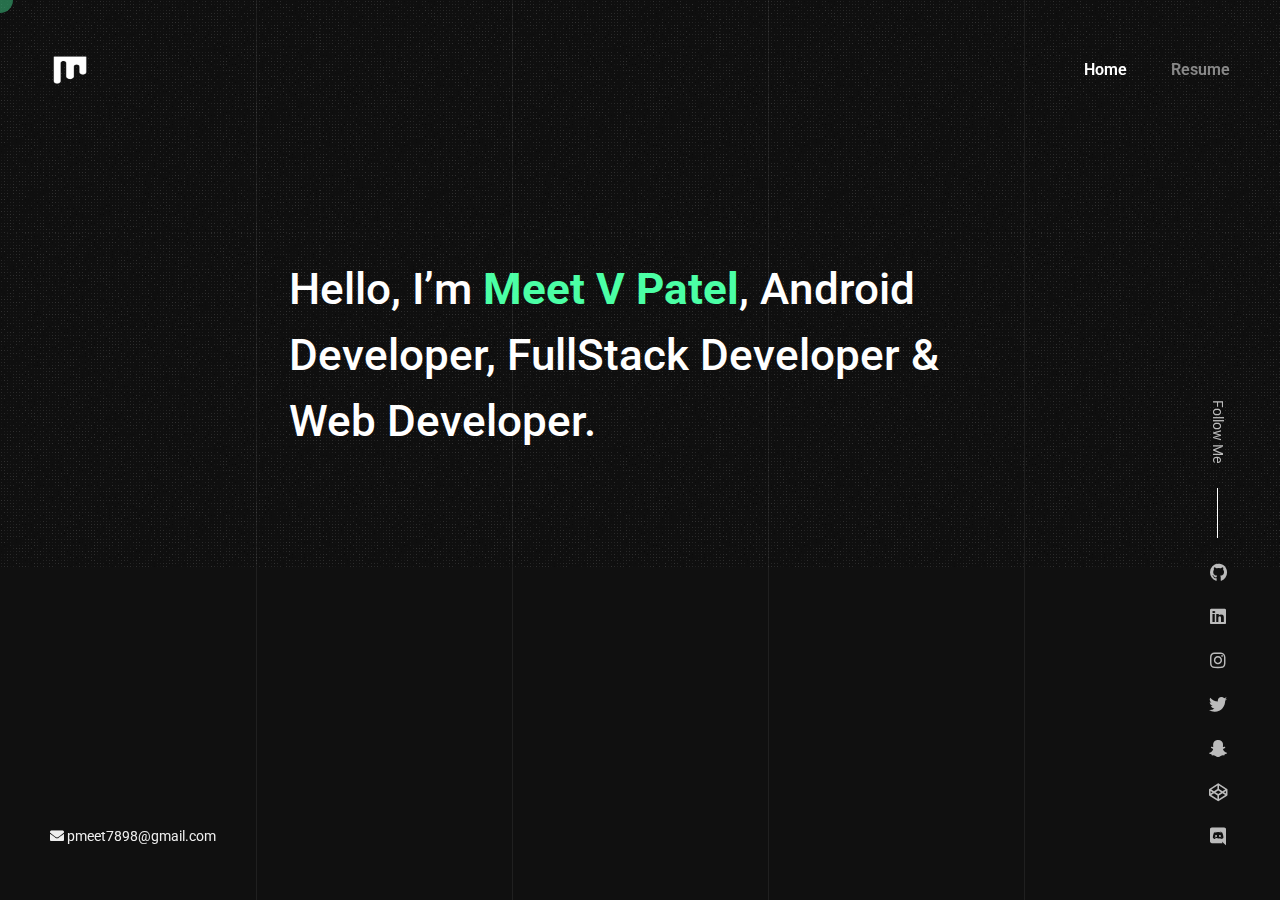
==== index.html @ 47b2e28f "Add files via upload" ====
<!doctype html>
<html lang="en-US">
<head>
	<!-- Meta -->
	<meta charset="UTF-8">
	<meta name="viewport" content="width=device-width, initial-scale=1, maximum-scale=1" />
	<meta name="description" content="Meet Patels's Personal Website" />
	<meta name="keywords" content="Meet Patel, Meet Vinilkumar Patel, Meet V Patel, Meet, Fullstack Developer, Computer Application, Vadodara, Bharuch, India, Guj, Gujarat, gujarati, Software Developer" />
	<meta name="author" content="Meet V Patel" />

	<!-- Title -->
	<link rel="icon" href="img/main.png" type="image/icon type">	
	<title>Meet V Patel | Fullstack Developer | Android Developer</title>

	<!-- Fonts -->
	<link href="https://fonts.googleapis.com/css?family=Roboto:100,100i,300,300i,400,400i,500,500i,700,700i,900,900i&display=swap&subset=cyrillic" rel="stylesheet">
    <!-- Stylesheets-->
	<link rel="stylesheet" href="css/min-styles.css" />
	<link rel="stylesheet" href="css/fontawesome.css" />
	<link rel="stylesheet" href="css/brands.css" />
	<link rel="stylesheet" href="css/style.css" />			
	<link rel="shortcut icon" href="images/favicons/favicon.ico">

	<!-- Global site tag (gtag.js) - Google Analytics-->
	<script>
		<!-- Google Tag Manager -->
		<script>(function(w,d,s,l,i){w[l]=w[l]||[];w[l].push({'gtm.start':
		new Date().getTime(),event:'gtm.js'});var f=d.getElementsByTagName(s)[0],
		j=d.createElement(s),dl=l!='dataLayer'?'&l='+l:'';j.async=true;j.src=
		'https://www.googletagmanager.com/gtm.js?id='+i+dl;f.parentNode.insertBefore(j,f);
		})(window,document,'script','dataLayer','GTM-M337FMP');</script>
		<!-- End Google Tag Manager -->
	</script>   
	
	<script>
    window.onload = () => {
      let bannerNode = document.querySelector('[alt="www.000webhost.com"]').parentNode.parentNode;
      bannerNode.parentNode.removeChild(bannerNode);
    }
  </script>

</head>

<body class="home-creative">
    <!-- Google Tag Manager (noscript) -->
	<noscript><iframe src="https://www.googletagmanager.com/ns.html?id=GTM-M337FMP"
	height="0" width="0" style="display:none;visibility:hidden"></iframe></noscript>
	<!-- End Google Tag Manager (noscript) -->

	<!-- Preloader -->
	<div class="preloader">
		<div class="centrize full-width">
			<div class="vertical-center">
				<div class="spinner">
					<div class="double-bounce1"></div>
					<div class="double-bounce2"></div>
				</div>
			</div>
		</div>
	</div>
	
	<!-- Container -->
	<div class="container">
		<!-- Cursor -->
		<div class="cursor-follower"></div>	
		<!-- Header -->
		<header class="header">
			<div class="head-top">
				<!-- menu button -->
				<a href="#" class="menu-btn"><span></span></a>
				<!-- logo -->
				<div class="logo hover-masks-logo">
					<a href="index.html">
						<span class="mask-lnk" style="font-size:19px">
						<img src="img/main_logo.ico" style="width:40px; height:33px"/><strong></strong></span>
						<span class="mask-lnk mask-lnk-hover"><strong>Meet V Patel.</strong></span>
					</a>
				</div>				
				<!-- top menu-->						
				<div class="top-menu hover-masks">
					<div class="top-menu-nav">	
						<div class="menu-topmenu-container">
							<ul class="menu">
								<li class="menu-item current-menu-item">
									<a href="index.html">Home</a>									
								</li>
								<li class="menu-item">
									<a href="works.html">Resume</a>									
								</li>																
							</ul>
						</div>
					</div>
				</div>
			</div>
		</header>
		
		<!-- Wrapper -->
		<div class="wrapper">	
			<!-- Section Started -->
			<div class="section started layout-creative" id="section-started">
				<!-- background -->
				<div class="video-bg">
					<div class="video-bg-mask"></div>
					<div class="video-bg-texture" id="grained_container"></div>
				</div>

				<!-- started content -->
				<div class="centrize full-width">
					<div class="vertical-center">
						<div class="started-content">
						<h1 class="h-title">
								Hello, I’m <strong>Meet V Patel</strong>, Android Developer, FullStack Developer &<BR/> Web Developer.
							</h1>
							<div class="h-subtitles">
								<div class="h-subtitle typing-subtitle">
									<p>I develop <strong>Android Applications.</strong></p>
                                    <p>I develop <strong>Web Sites & Web Applications.</strong></p>
                                    <p>I am interested in <strong>Computer Builds.</strong></p>
                                    <p>I love <strong>Mechanical Things.</strong></p>
                                    <p>I am learning <strong>Graphic Designing.</strong></p>
								</div>
								<span class="typed-subtitle"></span>
							</div>
						</div>
					</div>
				</div>
			</div>
		</div>
		
		<!-- Footer -->
		<footer class="footer">
			<div class="copy">
				<a target="_blank" href="mailto:pmeet7898@gmail.com" style="text-decoration:none">
					<span class="icon fa fa-envelope"></span>
					<span>pmeet7898@gmail.com</span>
				</a>								
			</div>
			<div class="soc-box">
				<div class="follow-label">Follow Me</div>
				<div class="soc">
					<a target="_blank" href="https://www.github.com/meetxpress/">
						<span class="icon fab fa-github"></span>
					</a>
					<a target="_blank" href="https://linkedin.com/in/meetxpress/">
						<span class="icon fab fa-linkedin"></span>
					</a>
					<a target="_blank" href="https://instagram.com/meetxpress/">
						<span class="icon fab fa-instagram"></span>
					</a>
					<a target="_blank" href="https://twitter.com/kuchbhimeet/">
						<span class="icon fab fa-twitter"></span>
					</a>
					<a target="_blank" href="https://snapchat.com/add/m_mv99/">
						<span class="icon fab fa-snapchat-ghost"></span>
					</a>
					<a target="_blank" href="https://codepen.io/meetxpress">
						<span class="icon fab fa-codepen"></span>
					</a>
					<a target="_blank" href="https://discord.com/channels/760386959255797811">
						<span class="icon fab fa-discord"></span>
					</a>					
				</div>
			</div>
			<div class="clear"></div>
		</footer>

		<!-- Lines -->
		<div class="lines">
			<div class="line-col"></div>
			<div class="line-col"></div>
			<div class="line-col"></div>
			<div class="line-col"></div>
			<div class="line-col"></div>
		</div>
		
	</div>
        <script async defer src="https://cdn.simpleanalytics.io/hello.js"></script>
<noscript><img src="https://api.simpleanalytics.io/hello.gif" alt=""></noscript>
	<!-- Scripts -->
	<script src="js/scripts.js"></script>
	<script src="js/db.js"></script>
	<script src="js/script.js"></script>    

</body>
</html>
---- css/brands.css ----
@font-face {
    font-family: 'Font Awesome 5 Brands';
    font-style: normal;
    font-weight: normal;
    font-display: auto;
    src: url("../webfonts/fa-brands-400.eot");
    src: url("../webfonts/fa-brands-400.eot?#iefix") format("embedded-opentype"), url("../webfonts/fa-brands-400.woff2") format("woff2"), url("../webfonts/fa-brands-400.woff") format("woff"), url("../webfonts/fa-brands-400.ttf") format("truetype"), url("../webfonts/fa-brands-400.svg#fontawesome") format("svg"); }
  
  .fab {
    font-family: 'Font Awesome 5 Brands'; }
  
@font-face {
    font-family: 'Font Awesome 5 Free';
    font-style: normal;
    font-weight: 900;
    font-display: auto;
    src: url("../webfonts/fa-solid-900.eot");
    src: url("../webfonts/fa-solid-900.eot?#iefix") format("embedded-opentype"), url("../webfonts/fa-solid-900.woff2") format("woff2"), url("../webfonts/fa-solid-900.woff") format("woff"), url("../webfonts/fa-solid-900.ttf") format("truetype"), url("../webfonts/fa-solid-900.svg#fontawesome") format("svg"); }
  
  .fa,
  .fas {
    font-family: 'Font Awesome 5 Free';
    font-weight: 900; }
---- css/style.css ----
html{margin-right:0!important}body{margin:0;padding:0;border:none;font-family:Roboto;font-size:16px;line-height:1.5;color:#bbb;background:#101010;letter-spacing:0;font-weight:400;-webkit-font-smoothing:antialiased;-moz-osx-font-smoothing:grayscale;text-rendering:optimizeLegibility}body.scroll_hidden{overflow:hidden;height:100vh}*{box-sizing:border-box;-webkit-box-sizing:border-box}.clear{clear:both}.cursor-follower{margin:-13px 0 0 -13px;position:absolute;background:#4bffa5;width:26px;height:26px;-webkit-transition:transform 1s cubic-bezier(.02,1.2,.8,1),opacity .25s ease;transition:transform 1s cubic-bezier(.02,1.2,.8,1),opacity .25s ease;opacity:.4;z-index:1111;pointer-events:none;border-radius:50%;-moz-border-radius:50%;-webkit-border-radius:50%;-khtml-border-radius:50%}.cursor-follower.hide{opacity:0!important}@media (max-width:1199px){.cursor-follower{display:none}}.preloader{position:fixed;top:0;left:0;right:0;bottom:0;text-align:center;z-index:11111}.preloader .spinner{position:absolute;left:50%;top:0;width:1px;height:100%}.preloader .spinner .double-bounce1,.preloader .spinner .double-bounce2{position:absolute;top:0;left:0;width:100%;height:100%}.preloader .spinner .double-bounce2{background:rgba(255,255,255,.5);height:0;-webkit-animation:loading 2s infinite ease-in-out;animation:loading 2s infinite ease-in-out}.container{position:relative;margin:0;overflow:hidden}.container:before{pointer-events:none;z-index:12}.lines{position:fixed;top:0;left:0;width:100%;height:100vh;font-size:0;pointer-events:none;z-index:1111}.lines.no-lines .line-col:before{opacity:0}.lines .line-col{position:relative;display:inline-block;vertical-align:top;width:20%;height:100vh}.lines .line-col:first-child:before{background:0 0}.lines .line-col:first-child:after{left:auto;right:0;width:1000%}.lines .line-col:first-child .line{display:none}.lines .line-col:last-child:after{left:0;right:auto;width:1000%}.lines .line-col:nth-child(1):before{-o-transition-delay:2.9s;-webkit-transition-delay:2.9s;transition-delay:2.9s}.lines .line-col:nth-child(1):after{top:0;bottom:auto;-webkit-transition-delay:.9s;-o-transition-delay:.9s;transition-delay:.9s}.lines .line-col:nth-child(2):before{-o-transition-delay:2.7s;-webkit-transition-delay:2.7s;transition-delay:2.7s}.lines .line-col:nth-child(2):after{top:auto;bottom:0;-webkit-transition-delay:.7s;-o-transition-delay:.7s;transition-delay:.7s}.lines .line-col:nth-child(3):before{-o-transition-delay:2.2s;-webkit-transition-delay:2.2s;transition-delay:2.2s}.lines .line-col:nth-child(3):after{top:0;bottom:auto;-webkit-transition-delay:.2s;-o-transition-delay:.2s;transition-delay:.2s}.lines .line-col:nth-child(4):before{-o-transition-delay:2.5s;-webkit-transition-delay:2.5s;transition-delay:2.5s}.lines .line-col:nth-child(4):after{top:auto;bottom:0;-webkit-transition-delay:.5s;-o-transition-delay:.5s;transition-delay:.5s}.lines .line-col:nth-child(5):before{-o-transition-delay:3s;-webkit-transition-delay:3s;transition-delay:3s}.lines .line-col:nth-child(5):after{top:0;bottom:auto;-webkit-transition-delay:1s;-o-transition-delay:1s;transition-delay:1s}.lines .line-col:before{content:'';position:absolute;left:0;top:0;width:1px;height:0%;background:rgba(255,255,255,.07);transition:height 1s cubic-bezier(.165,.85,.45,1) 0s;-moz-transition:height 1s cubic-bezier(.165,.85,.45,1) 0s;-webkit-transition:height 1s cubic-bezier(.165,.85,.45,1) 0s;-o-transition:height 1s cubic-bezier(.165,.85,.45,1) 0s}.lines .line-col:after{content:'';position:absolute;left:0;top:0;width:100%;height:100%;background:#1e1e1e;z-index:12;transition:height 1s cubic-bezier(.165,.85,.45,1) 0s;-moz-transition:height 1s cubic-bezier(.165,.85,.45,1) 0s;-webkit-transition:height 1s cubic-bezier(.165,.85,.45,1) 0s;-o-transition:height 1s cubic-bezier(.165,.85,.45,1) 0s}.lines.finish .line-col:before{height:100%}.lines.finish .line-col:after{height:0%}.lines.ready{z-index:11}.wrapper{position:relative}.breadcrumbs{margin:0}.lines-off .lines .line-col:before{display:none}.lines-on .lines .line-col:before{display:block}@media (max-width:1199px){.lines .line-col{width:33.333%}.lines .line-col:nth-child(4),.lines .line-col:nth-child(5){display:none}}@media (max-width:720px){.lines .line-col{width:50%}.lines .line-col:nth-child(3),.lines .line-col:nth-child(4),.lines .line-col:nth-child(5){display:none}}.cols{position:relative}.cols .col.col-sm{float:left;width:25%}@media (max-width:720px){.cols .col.col-sm{width:100%}}.cols .col.col-lg{float:left;width:75%}@media (max-width:720px){.cols .col.col-lg{width:100%}}.cols .col.col-md{float:left;width:50%}@media (max-width:720px){.cols .col.col-md{width:100%}}.cols:after{content:'';display:block;clear:both}h1,h2,h3,h4,h5,h6{font-weight:700;font-family:Roboto;margin:0;margin-top:30px;margin-bottom:30px;color:#141414}h1{font-size:34px}h2{font-size:30px}h3{font-size:26px}h4{font-size:22px}h5{font-size:18px}h6{font-size:14px}p{font-size:16px;padding:0;margin:30px 0}strong{font-weight:700}@media screen and (max-width:720px){h1{font-size:24px}h2{font-size:20px}h3{font-size:18px}h4{font-size:16px}h5{font-size:14px}h6{font-size:13px}p{margin:20px 0}}a{color:#eee;text-decoration:underline;outline:0}a:hover{text-decoration:none;color:#4bffa5}.ink{display:block;position:absolute;background:#4bffa5;transform:scale(0);-webkit-transform:scale(0);-moz-transform:scale(0);-o-transform:scale(0);transition:transform 2s cubic-bezier(.165,.85,.45,1) 0s;-moz-transition:transform 2s cubic-bezier(.165,.85,.45,1) 0s;-webkit-transition:transform 2s cubic-bezier(.165,.85,.45,1) 0s;-o-transition:transform 2s cubic-bezier(.165,.85,.45,1) 0s;border-radius:100%;-moz-border-radius:100%;-webkit-border-radius:100%;-khtml-border-radius:100%}.ink.ink-animate{transform:scale(3);-webkit-transform:scale(3);-moz-transform:scale(3);-o-transform:scale(3)}.hover-animated .circle{position:absolute;width:100%;height:100%;display:block}.bts-center{text-align:center}.bts-list{font-size:0}.bts-list .btn{margin-right:20px;margin-top:20px}.bts-list .btn:last-child{margin-right:0}.btn,.single-post-text input[type=submit],a.btn{margin-bottom:10px;position:relative;overflow:hidden;display:inline-block;vertical-align:middle;height:44px;line-height:40px;text-align:center;font-size:16px;color:#4bffa5;font-weight:500;text-decoration:none;background:0 0;border:2px solid #4bffa5;cursor:pointer;transition:1s all cubic-bezier(.165,.85,.45,1) 0s;-moz-transition:1s all cubic-bezier(.165,.85,.45,1) 0s;-webkit-transition:1s all cubic-bezier(.165,.85,.45,1) 0s;-o-transition:1s all cubic-bezier(.165,.85,.45,1) 0s}.btn .lnk,a.btn .lnk{padding:0 30px;position:relative;display:block;z-index:2;pointer-events:none}.btn:hover,a.btn:hover{color:#101010}@media screen and (max-width:720px){.btn,.single-post-text input[type=submit],a.btn{font-size:14px}}form.post-password-form{max-width:400px;margin:0 auto;text-align:center}button,input,textarea{display:block;font-family:Roboto;font-size:16px;height:50px;width:100%;color:#eee;margin-bottom:30px;padding:0;background:0 0!important;border:none;border-bottom:1px solid rgba(255,255,255,.07);resize:none;outline:0;border-radius:0;-moz-border-radius:0;-webkit-border-radius:0;-khtml-border-radius:0;transition:all .3s ease 0s;-moz-transition:all .3s ease 0s;-webkit-transition:all .3s ease 0s;-o-transition:all .3s ease 0s}button:focus,input:focus,textarea:focus{color:#eee;border-bottom:1px solid #eee}textarea{height:120px;padding:0;padding-top:15px}button{width:auto;display:inline-block;vertical-align:top;text-align:left;border-bottom:1px solid #eee;cursor:pointer;color:#eee}button:hover{border-bottom:1px solid #4bffa5}label,legend{display:block;padding-bottom:10px;font-family:Roboto;font-size:13px}fieldset{border-width:0;padding:0}input[type=checkbox],input[type=radio]{display:inline}::-webkit-input-placeholder{color:#999}:-moz-placeholder{color:#999}::-moz-placeholder{color:#999}:-ms-input-placeholder{color:#999}input:focus::-webkit-input-placeholder,textarea:focus::-webkit-input-placeholder{color:#eee}input:focus:-moz-placeholder,textarea:focus:-moz-placeholder{color:#eee}input:focus::-moz-placeholder,textarea:focus::-moz-placeholder{color:#eee}input:focus:-ms-input-placeholder,textarea:focus:-ms-input-placeholder{color:#eee}input.error,input.wpcf7-not-valid,textarea.error,textarea.wpcf7-not-valid{border-bottom:1px solid red!important}.wpcf7-not-valid-tip,label.error{display:none!important}input.error::-moz-placeholder,input.wpcf7-not-valid::-moz-placeholder,textarea.error::-moz-placeholder,textarea.wpcf7-not-valid::-moz-placeholder{color:red}input.error:-moz-placeholder,input.wpcf7-not-valid:-moz-placeholder,textarea.error:-moz-placeholder,textarea.wpcf7-not-valid:-moz-placeholder{color:red}input.error:-ms-input-placeholder,input.wpcf7-not-valid:-ms-input-placeholder,textarea.error:-ms-input-placeholder,textarea.wpcf7-not-valid:-ms-input-placeholder{color:red}input.error::-webkit-input-placeholder,input.wpcf7-not-valid::-webkit-input-placeholder,textarea.error::-webkit-input-placeholder,textarea.wpcf7-not-valid::-webkit-input-placeholder{color:red}div.wpcf7-response-output{margin:0}input[type=checkbox],input[type=radio]{display:inline}input[type=checkbox],input[type=radio]{width:auto;height:auto;margin-bottom:10px;margin-right:0;margin-left:0}input[type=checkbox]{-webkit-appearance:checkbox}input[type=radio]{-webkit-appearance:radio}button,input[type=email],input[type=password],input[type=submit],input[type=tel],input[type=text],textarea{-webkit-appearance:none;-moz-appearance:none;appearance:none}input[type=file]{margin-bottom:10px;border:none;height:auto}select{margin-bottom:10px;width:100%;height:30px}span.wpcf7-list-item{display:inline-block;margin:0 1em 0 0}ul{list-style:disc;margin-top:30px;margin-bottom:30px;padding-left:0;list-style-position:inside}ol{list-style:decimal;margin-top:30px;margin-bottom:30px;padding-left:0;list-style-position:inside}ol ol,ol ul,ul ol,ul ul{margin-top:15px;margin-bottom:15px;margin-left:15px}code{font-family:Roboto;padding:0 4px;font-style:italic;color:#999;text-decoration:none;display:inline-block;vertical-align:middle;overflow:auto;max-width:100%;white-space:nowrap}pre{background:#f6f6f6;font-family:Roboto;margin:30px 0;padding:30px;max-width:100%;overflow:auto;white-space:pre}ins,mark{background:#eee;text-decoration:none}table{width:100%;margin:30px 0;padding:0;border-collapse:collapse;background:#fcfcfc}table caption{padding:6px 0;background:#f6f6f6;font-size:12px}th{color:#999;padding:10px 20px;font-size:12px;font-weight:700;text-align:left;border:4px solid #fff;text-transform:uppercase}th a{color:#999}td{border:4px solid #fff;padding:10px 20px;color:#363636;font-size:13px;background:#f6f6f6}td.pad{background:0 0}dt{margin-bottom:5px;font-size:15px;font-weight:700}dd{margin-top:0;margin-bottom:30px;margin-left:30px}.align-center{text-align:center!important}.align-right{text-align:right!important}.align-left{text-align:left!important}.pull-right{float:right!important}.pull-left{float:left!important}.pull-none{float:none!important}.alignright{margin-left:20px!important;float:right!important;max-width:50%!important}.alignleft{margin-right:20px!important;float:left!important;max-width:50%!important}.aligncenter{margin-left:auto!important;margin-right:auto!important;display:block!important}.full-width{max-width:100%!important;width:100%!important}.full-max-width{max-width:100%!important;width:auto!important}.centrize{display:table!important;table-layout:fixed!important;height:100%!important;position:relative!important;top:0;left:0;z-index:2}.vertical-center{display:table-cell!important;vertical-align:middle!important}.text-uppercase{text-transform:uppercase!important}.text-lowercase{text-transform:lowercase!important}.text-capitalize{text-transform:capitalize!important}.text-regular{font-weight:400!important}.text-bold{font-weight:700!important}.text-italic{font-style:italic!important}blockquote{font-family:Roboto}@-webkit-keyframes loading{0%{height:0;top:0;bottom:auto}50%{height:100%;top:0;bottom:auto}51%{height:100%;top:0;bottom:auto}52%{height:100%;top:auto;bottom:0}100%{height:0;top:auto;bottom:0}}@keyframes loading{0%{height:0;top:0;bottom:auto}50%{height:100%;top:0;bottom:auto}51%{height:100%;top:0;bottom:auto}52%{height:100%;top:auto;bottom:0}100%{height:0;top:auto;bottom:0}}@keyframes mouse-anim{0%{top:0}50%{top:10px}100%{top:0}}.header{padding:50px;position:fixed;left:0;top:0;width:100%;z-index:100;transition:all .7s cubic-bezier(.165,.85,.45,1);-moz-transition:all .7s cubic-bezier(.165,.85,.45,1);-webkit-transition:all .7s cubic-bezier(.165,.85,.45,1);-o-transition:all .7s cubic-bezier(.165,.85,.45,1)}.header.fixed{padding-top:30px;padding-bottom:30px;top:0;background:#101010}.header:after{content:'';position:relative;display:block;clear:both}.header .head-top{position:relative}.header .menu-btn{position:relative;margin:0 auto;width:30px;height:20px}.header .menu-btn:after,.header .menu-btn:before{content:'';position:absolute;top:0;left:0;width:100%;height:2px;background:#fff;transition:all .3s ease 0s;-moz-transition:all .3s ease 0s;-webkit-transition:all .3s ease 0s;-o-transition:all .3s ease 0s}.header .menu-btn:after{top:auto;bottom:0}.header .menu-btn span{position:absolute;top:50%;left:0;width:100%;height:2px;background:#fff;margin-top:-1px;transition:all .3s ease 0s;-moz-transition:all .3s ease 0s;-webkit-transition:all .3s ease 0s;-o-transition:all .3s ease 0s}.header .logo{position:absolute;overflow:hidden;top:50%;width:150px;font-size:16px;line-height:2.5;font-weight:600;color:rgba(255,255,255,.5);white-space:nowrap;transform:translateY(-50%);-webkit-transform:translateY(-50%);-moz-transform:translateY(-50%);-o-transform:translateY(-50%)}.header .logo img{max-width:100%;width:auto;height:auto;display:block}.header .logo a{color:rgba(255,255,255,.5);text-decoration:none;display:block}.header .logo strong{color:#fff}.header .top-menu{text-align:right}.header .top-menu .menu-top-menu-container{display:inline-block}.header .top-menu ul{margin:0;padding:0;list-style:none}.header .top-menu ul li{margin-left:40px;display:inline-block;vertical-align:top;position:relative}.header .top-menu ul li a{position:relative;overflow:hidden;display:block;font-size:1em;line-height:2.5;color:#fff;font-weight:600;opacity:.5;text-decoration:none;transition:color .7s cubic-bezier(.165,.85,.45,1);-moz-transition:color .7s cubic-bezier(.165,.85,.45,1);-webkit-transition:color .7s cubic-bezier(.165,.85,.45,1);-o-transition:color .7s cubic-bezier(.165,.85,.45,1)}.header .top-menu ul li:hover>.children,.header .top-menu ul li:hover>.sub-menu{opacity:1;pointer-events:auto}.header .top-menu ul li.current-menu-item>a,.header .top-menu ul li:hover>a{opacity:1}.header .top-menu ul li.menu-item-has-children>a .mask-lnk:after{content:"\f078";margin-left:5px;position:relative;top:0;display:inline-block;font-family:'Font Awesome 5 Free';font-weight:900;font-size:.8em;-moz-osx-font-smoothing:grayscale;-webkit-font-smoothing:antialiased;display:inline-block;font-style:normal;font-variant:normal;text-rendering:auto;line-height:1}.header .top-menu-nav .children,.header .top-menu-nav .sub-menu{position:absolute;left:0;top:40px;padding:10px 0;width:190px;text-align:left;background:#1e1e1e;z-index:50;opacity:0;pointer-events:none;transition:all .3s ease 0s;-moz-transition:all .3s ease 0s;-webkit-transition:all .3s ease 0s;-o-transition:all .3s ease 0s;box-shadow:0 5px 50px rgba(0,0,0,.1);-moz-box-shadow:0 5px 50px rgba(0,0,0,.1);-webkit-box-shadow:0 5px 50px rgba(0,0,0,.1);-khtml-box-shadow:0 5px 50px rgba(0,0,0,.1)}.header .top-menu ul li:last-child .sub-menu,.header .top-menu-nav .children{right:0;left:auto}.header .top-menu-nav .children:before,.header .top-menu-nav .sub-menu:before{content:'';position:absolute;left:10px;top:-12px;border:6px solid transparent;border-bottom:6px solid #1e1e1e}.header .top-menu ul li:last-child .sub-menu:before,.header .top-menu-nav .children:before{right:10px;left:auto}.header .top-menu-nav .children li,.header .top-menu-nav .sub-menu li{margin-left:0;padding:8px 20px;display:block;border-bottom:1px solid rgba(255,255,255,.07);height:auto}.header .top-menu-nav .children li:last-child,.header .top-menu-nav .sub-menu li:last-child{border-bottom:none}.header .top-menu-nav .children li a,.header .top-menu-nav .sub-menu li a{margin-top:0;display:block;font-size:12px;color:#fff;opacity:.5}.header .top-menu-nav .children li .children,.header .top-menu-nav .sub-menu li .sub-menu{left:100%;top:-10px}.header .top-menu-nav .children li .children:before,.header .top-menu-nav .sub-menu li .sub-menu:before{content:'';position:absolute;left:-12px;top:16px;border:6px solid transparent;border-right:6px solid #fff;border-bottom:6px solid transparent}.background-enabled .header .top-menu ul li.current-menu-item>a{opacity:1}.hover-masks .mask-lnk,.hover-masks-logo .mask-lnk{position:relative;top:0;left:0;width:100%;display:block;transform:translateY(0);-webkit-transform:translateY(0);-moz-transform:translateY(0);-o-transform:translateY(0);-webkit-transition:opacity .7s cubic-bezier(.165,.85,.45,1),color .7s cubic-bezier(.165,.85,.45,1),transform .7s cubic-bezier(.165,.85,.45,1);transition:opacity .7s cubic-bezier(.165,.85,.45,1),color .7s cubic-bezier(.165,.85,.45,1),transform .7s cubic-bezier(.165,.85,.45,1)}.hover-masks .mask-lnk.mask-lnk-hover,.hover-masks-logo .mask-lnk.mask-lnk-hover{position:absolute;opacity:0;transform:translateY(32px);-webkit-transform:translateY(32px);-moz-transform:translateY(32px);-o-transform:translateY(32px)}.hover-masks a:hover .mask-lnk,.hover-masks-logo a:hover .mask-lnk{opacity:1;transform:translateY(-32px);-webkit-transform:translateY(-32px);-moz-transform:translateY(-32px);-o-transform:translateY(-32px)}.hover-masks a:hover .mask-lnk.mask-lnk-hover,.hover-masks-logo a:hover .mask-lnk.mask-lnk-hover{transform:translateY(0);-webkit-transform:translateY(0);-moz-transform:translateY(0);-o-transform:translateY(0)}.header.active{padding-top:4vw;top:0;overflow:auto;height:100%;background:#101010;-webkit-overflow-scrolling:touch}.header.active .menu-btn:before{opacity:0}.header.active .menu-btn:after{bottom:9px!important;transform:rotate(-45deg);-webkit-transform:rotate(-45deg);-moz-transform:rotate(-45deg);-o-transform:rotate(-45deg)}.header.active .menu-btn span{transform:rotate(45deg);-webkit-transform:rotate(45deg);-moz-transform:rotate(45deg);-o-transform:rotate(45deg)}.header.active .top-menu{height:auto;opacity:1;visibility:visible}.header.active .top-menu ul li .children,.header.active .top-menu ul li .sub-menu{display:block}.header.active .top-menu ul>li>ul li a{line-height:20px}@media (max-width:1199px){.header .logo{position:relative;top:0;transform:translateY(0);-webkit-transform:translateY(0);-moz-transform:translateY(0);-o-transform:translateY(0)}.header .menu-btn{display:block;transform:translateY(50%);-webkit-transform:translateY(50%);-moz-transform:translateY(50%);-o-transform:translateY(50%)}.header .top-menu-nav{display:block}.header .top-menu{position:relative;top:0;left:0;margin-top:0;margin-left:0;margin-right:0;float:none;width:auto;height:0;text-align:center;opacity:0;visibility:hidden;transition:opacity .35s cubic-bezier(.165,.85,.45,1);-moz-transition:opacity .35s cubic-bezier(.165,.85,.45,1);-webkit-transition:opacity .35s cubic-bezier(.165,.85,.45,1);-o-transition:opacity .35s cubic-bezier(.165,.85,.45,1)}.header.active .top-menu{margin-top:20px}.header .top-menu .menu-top-menu-container{display:block}.header .top-menu ul li{margin-left:0;display:block}.header .top-menu-nav .children,.header .top-menu-nav .sub-menu{position:relative;left:0;top:0;margin:20px 0;width:auto;text-align:center;pointer-events:none;display:block;opacity:0;visibility:hidden}.header.active .top-menu-nav .children,.header.active .top-menu-nav .sub-menu{opacity:1;visibility:visible;pointer-events:auto}.header .top-menu-nav .children:before,.header .top-menu-nav .sub-menu:before{margin-left:-6px;left:50%}.header .top-menu-nav .children li .children,.header .top-menu-nav .sub-menu li .sub-menu{left:0;top:0;margin:0 -20px;background:#f4f4f4;box-shadow:none;-moz-box-shadow:none;-webkit-box-shadow:none;-khtml-box-shadow:none}.header .top-menu-nav .children li .children:before,.header .top-menu-nav .sub-menu li .sub-menu:before{left:50%;top:-12px;border:6px solid transparent;border-right:6px solid transparent;border-bottom:6px solid #fff}.header .top-menu ul li:last-child .sub-menu:before,.header .top-menu-nav .children:before{right:50%;left:auto;margin-left:0;margin-right:-6px}.header .menu-btn{display:block;float:right}}@media (max-width:720px){.header{margin:0;padding:0 30px;top:30px}.header .logo{padding:0;max-width:240px}.header.active .top-menu{padding-bottom:30px}.wp-block-media-text{display:block}.wp-block-media-text .wp-block-media-text__content{padding:0}}.section{position:relative;padding-left:20%;padding-right:20%;padding-top:70px;padding-bottom:70px;z-index:12}.section:first-child{padding-top:150px}.section .content{position:relative}.section .content .portfolio-cols .title{margin-left:0}.section .content-box{margin-right:-1px;padding:35px;font-size:16px;background:#101010;border:1px solid rgba(255,255,255,.07)}.section .content-box .single-post-text>:first-child{margin-top:0}.section .title{position:relative;margin:0 0 35px 35px}.section .title .title_inner{display:inline-block;vertical-align:top;position:relative;font-size:24px;color:#fff;font-weight:600;transition:all .3s ease 0s;-moz-transition:all .3s ease 0s;-webkit-transition:all .3s ease 0s;-o-transition:all .3s ease 0s}@media (max-width:1199px){.section{padding-left:50px;padding-right:50px}}@media (max-width:720px){.section{padding-top:50px;padding-bottom:50px;padding-left:30px;padding-right:30px}.section .title{margin:0 0 30px 0}}.section.started{margin:0;padding:0;position:relative;overflow:hidden;height:100vh;z-index:11}.section.started.personal{z-index:12}.section.started .started-content .logo{position:relative;display:inline-block;top:-100px;left:-300px;width:740px;height:600px;background-repeat:no-repeat;background-position:center center;background-size:cover;-webkit-clip-path:polygon(31% 0,100% 25%,61% 100%,0 93%);clip-path:polygon(31% 0,100% 25%,61% 100%,0 93%)}.section.started .started-content .h-title{margin:0;position:absolute;left:calc(20% + 35px);bottom:50px;max-width:560px;font-size:20px;font-weight:300;color:#fff;word-break:break-word;-ms-word-wrap:break-word;word-wrap:break-word}.section.started .started-content .h-title strong{color:#4bffa5}.section.started .started-content .h-subtitles{font-size:38px;height:38px;opacity:0}.section.started .started-content .h-subtitles.ready{opacity:1}.section.started .started-content .h-subtitle,.section.started .started-content .typed-bread,.section.started .started-content .typed-subtitle{margin-top:-45px;position:absolute;top:50%;left:0;width:100%;display:block;font-size:90px;line-height:90px;font-weight:500;color:#fff;text-align:center}.section.started .started-content .h-subtitle strong,.section.started .started-content .typed-subtitle strong{color:#4bffa5}.section.started.layout-creative{margin:0 auto;margin-bottom:0;padding-top:20%;padding-left:20%;padding-right:20%;padding-bottom:70px;width:auto;height:auto!important}.section.started.layout-creative .started-content{padding-left:0;padding-right:0;display:block;text-align:left}.section.started.layout-creative .started-content .h-title{margin:0 0 5px 33px;padding-right:0;position:relative;left:0;top:0;bottom:auto;max-width:800px;font-size:44px;font-family:Roboto;font-weight:500;text-transform:none;letter-spacing:0}.section.started.layout-creative .started-content .h-subtitle,.section.started.layout-creative .started-content .typed-bread,.section.started.layout-creative .started-content .typed-cursor,.section.started.layout-creative .started-content .typed-subtitle{margin-top:0;margin-left:35px;position:relative;font-size:18px;line-height:40px;text-align:left;color:#999}.section.started.layout-creative .started-content .h-subtitle,.section.started.layout-creative .started-content .typed-subtitle{top:0}.section.started.layout-creative .started-content .h-subtitle p{font-size:18px;line-height:40px}.section.started.personal{text-align:center}.section.started.personal .started-content .h-title{margin-left:-85px;margin-top:85px;position:absolute;left:50%;top:50%;bottom:auto;width:560px;text-align:left}.section.started.personal .started-content .typed-bread,.section.started.personal .started-content .typed-subtitle{margin-top:0;top:auto;bottom:50px;left:20%;line-height:74px;text-align:left}.section.started.section-title .started-content .h-title{margin-top:0;padding-right:0;position:relative;top:0;left:0;bottom:0;max-width:100%;font-size:7vw;line-height:7vw;font-weight:600;text-align:center}.section.started.section-title .started-content .h-subtitles{height:auto}.section.started.section-title .started-content .h-subtitle,.section.started.section-title .started-content .typed-bread,.section.started.section-title .started-content .typed-subtitle{margin:0;padding-left:35px;position:absolute;left:20%;top:auto;bottom:50px;width:auto;max-width:560px;font-size:20px;line-height:1.5;font-weight:400;text-align:left}.section.started.section-title .started-content .h-subtitle p{margin:0;font-size:20px;line-height:1.5}.section.started .mouse_btn{font-size:24px;color:#4bffa5;text-align:center;position:absolute;width:20px;height:40px;left:50%;bottom:7%;margin-left:-10px;z-index:2}.section.started .mouse_btn .icon{position:relative;top:0;animation:mouse-anim 1s ease-out 0s infinite}.section.started .swiper-nav{position:absolute;left:calc(20% + 35px);bottom:120px;width:66px;height:24px;z-index:3}.section.started .swiper-nav .swiper-button-next,.section.started .swiper-nav .swiper-button-prev{width:20px;height:20px;margin-top:-10px;background:0 0;font-size:22px;color:#fff;text-decoration:none;transition:all .3s ease 0s;-moz-transition:all .3s ease 0s;-webkit-transition:all .3s ease 0s;-o-transition:all .3s ease 0s}.section.started+.section,.section.started.layout-creative+.section{margin-top:70px}.background-enabled .section.started.layout-creative .started-content .typed-bread,.background-enabled .section.started.section-title .started-content .typed-bread,.section.started.layout-creative .started-content .typed-bread,.section.started.section-title .started-content .typed-bread{top:auto;font-size:16px;line-height:1.9;color:rgba(255,255,255,.5);font-weight:400;opacity:1}.section.started.layout-creative .started-content .typed-bread a,.section.started.section-title .started-content .typed-bread a{color:#fff;text-decoration:none;font-weight:500;opacity:1}.section.started .started-content .typed-cursor,.section.started.layout-creative .mouse_btn,.section.started.layout-post-creative .mouse_btn{display:none!important}.section.started .swiper-button-prev,.section.started .swiper-container-rtl .swiper-button-next{left:0;right:auto}.section.started .swiper-button-next,.section.started .swiper-container-rtl .swiper-button-prev{left:auto;right:0}.started-carousel{position:absolute;left:0;top:0;width:100%;height:100%}.started-carousel .swiper-container,.started-carousel .swiper-wrapper{height:100%}.started-carousel .swiper-slide{opacity:1!important}.started-carousel .swiper-slide.first{z-index:2}.started-carousel .main-img{position:absolute;top:0;left:0;width:100%;height:100%;background-position:center center;background-size:cover;background-repeat:no-repeat;clip-path:polygon(0 0,20% 0,20% 0,40% 0,40% 0,60% 0,60% 0,80% 0,80% 0,100% 0,100% 0,100% 100%,100% 100%,80% 100%,80% 100%,60% 100%,60% 100%,40% 100%,40% 100%,20% 100%,20% 100%,0 100%);-webkit-clip-path:polygon(0 0,20% 0,20% 0,40% 0,40% 0,60% 0,60% 0,80% 0,80% 0,100% 0,100% 0,100% 100%,100% 100%,80% 100%,80% 100%,60% 100%,60% 100%,40% 100%,40% 100%,20% 100%,20% 100%,0 100%);transition:1s all cubic-bezier(.165,.85,.45,1) 0s;-moz-transition:1s all cubic-bezier(.165,.85,.45,1) 0s;-webkit-transition:1s all cubic-bezier(.165,.85,.45,1) 0s;-o-transition:1s all cubic-bezier(.165,.85,.45,1) 0s}.started-carousel .swiper-slide.swiper-clip-active .main-img{clip-path:polygon(0 0,20% 0,20% 100%,40% 100%,40% 0,60% 0,60% 100%,80% 100%,80% 0,100% 0,100% 0,100% 100%,100% 0,80% 0,80% 100%,60% 100%,60% 0,40% 0,40% 100%,20% 100%,20% 0,0 0);-webkit-clip-path:polygon(0 0,20% 0,20% 100%,40% 100%,40% 0,60% 0,60% 100%,80% 100%,80% 0,100% 0,100% 0,100% 100%,100% 0,80% 0,80% 100%,60% 100%,60% 0,40% 0,40% 100%,20% 100%,20% 0,0 0)}.section.started .mouse_btn{left:auto;right:calc(20% + 35px);margin-left:0}@media (max-width:1199px){.section.started.layout-creative,.section.started.layout-post-creative{padding-top:35vw;padding-left:50px;padding-right:50px}.section.started .started-content .h-title{left:50px}.section.started .started-content .h-title br{display:none}.section.started .started-content .h-subtitle,.section.started .started-content .typed-bread,.section.started .started-content .typed-subtitle{margin-top:-35px;font-size:60px;line-height:70px}.section.started.section-title .started-content .h-subtitle,.section.started.section-title .started-content .typed-bread,.section.started.section-title .started-content .typed-subtitle{padding-left:0;left:50px}.section.started.personal .started-content .typed-bread,.section.started.personal .started-content .typed-subtitle{left:50px;width:auto}.section.started .swiper-nav{left:50px}.section.started .started-content .logo{top:-50px;left:-150px;width:640px;height:560px}.section.started.personal .started-content .h-title{margin-left:15px;margin-top:115px;width:320px}.section.started.layout-creative .started-content .h-subtitle,.section.started.layout-creative .started-content .h-title,.section.started.layout-creative .started-content .typed-bread,.section.started.layout-creative .started-content .typed-cursor,.section.started.layout-creative .started-content .typed-subtitle{margin-left:0}.section.started .mouse_btn{left:auto;right:120px;margin-left:0}}@media (max-width:720px){.section.started{padding:0 30px}.section.started.layout-creative,.section.started.layout-post-creative{padding-top:50vw;padding-left:30px;padding-right:30px;padding-bottom:30px}.section.started .started-content .h-title{left:0;bottom:30px;padding-right:50px;font-size:17px}.section.started .started-content .h-subtitle,.section.started .started-content .typed-bread,.section.started .started-content .typed-subtitle{margin-top:-20px;font-size:30px;line-height:40px}.section.started.section-title .started-content .h-title{font-size:10vw;line-height:10vw}.background-enabled .section.started.layout-creative .started-content .typed-bread,.background-enabled .section.started.section-title .started-content .typed-bread,.section.started.layout-creative .started-content .typed-bread,.section.started.section-title .started-content .typed-bread{font-size:14px}.section.started.layout-creative .started-content .h-title,.section.started.layout-post-creative .started-content .h-title{font-size:23px}.section.started .started-content .logo{position:absolute;top:0;left:-30px;width:110vw;height:62vh;-webkit-clip-path:polygon(25% 0,100% 25%,80% 100%,0 85%);clip-path:polygon(25% 0,100% 25%,80% 100%,0 85%)}.section.started.personal .started-content .h-title{left:0;top:64vh;bottom:auto;width:100%;margin-top:0;margin-left:0}.section.started.personal .started-content .typed-bread,.section.started.personal .started-content .typed-subtitle{left:0;bottom:30px;padding-right:50px;font-size:20px;line-height:30px}.section.started .swiper-nav{left:30px}.section.started .mouse_btn{right:50%;margin-left:0;margin-right:-10px;bottom:150px}.section.started.section-title .started-content .h-subtitle,.section.started.section-title .started-content .typed-bread,.section.started.section-title .started-content .typed-subtitle{left:0}.section.started+.section,.section.started.layout-creative+.section{margin-top:0}}@media (max-width:340px){.section.started .swiper-nav{bottom:145px}}@media screen and (orientation:landscape) and (min-device-width:319px) and (max-device-width:1199px){.section.started .started-content .logo{position:absolute;left:-30px;right:-30px;top:0;width:auto;height:100%;-webkit-clip-path:none;clip-path:none}.section.started.personal .started-content .h-title{top:auto;left:50px;bottom:50px;width:auto;margin-left:0;margin-top:0;margin-right:50px}.section.started.personal .started-content .typed-bread,.section.started.personal .started-content .typed-subtitle{display:none}.section.started .swiper-nav{bottom:120px}}@media screen and (orientation:landscape) and (min-device-width:319px) and (max-device-width:670px){.section.started.personal .started-content .h-title{left:0;bottom:30px;margin-right:30px}.section.started .swiper-nav{bottom:100px}}.section.about .image{float:left;width:160px;font-size:0}.section.about .image img{width:100%;height:auto}.section.about .desc{text-align:center;}.section.about .desc p{word-break:break-word}.section.about .desc p:first-child{margin-top:0}.info-list{margin-bottom:20px}.info-list ul{list-style:none;margin:0;padding:0}.info-list ul li{display:inline-block;vertical-align:top;width:48%;margin:0 0 6px 0}.info-list ul li strong{font-weight:400;color:#4bffa5}@media (min-width:1700px){.info-list ul li{width:32%}}@media (max-width:1199px){.section.about .image{width:120px;margin-right:0;margin-bottom:25px}.section.about .desc{margin-left:145px}}@media (max-width:720px){.section.about .image{margin:0 auto 20px auto;float:none;width:100px;text-align:center}.section.about .desc{margin-left:0;text-align:center}.info-list ul li{width:100%}}.section .col:nth-child(odd){padding-right:35px}.section .col:nth-child(even){padding-left:35px}.section .col:nth-child(even) .content-box{margin-right:-1px}.resume-items .resume-item{position:relative;margin:70px 0 0 0}.resume-items .resume-item:first-child{margin:0}.resume-items .resume-item .date{position:relative;margin:0 0 5px 0;display:inline-block;font-size:12px;color:#999}.resume-items .resume-item .name{margin:0 0 15px 0;color:#eee;font-weight:500}.resume-items .resume-item.active .date{color:#4bffa5;font-weight:600}@media (max-width:1199px){.section .col:nth-child(odd){padding-right:20px}.section .col:nth-child(even){padding-left:20px}.resume-items .resume-item{margin:40px 0 0 0}}@media (max-width:720px){.section .col:nth-child(odd){padding-right:0;margin-bottom:40px}.section .col:nth-child(even){padding-left:0}}.skills ul{margin:-35px 0 0 0;padding:0;list-style:none;font-size:0}.skills ul li{position:relative;padding:35px 0 0 0}.skills ul li:after{display:none}.skills ul li:last-child{padding-bottom:0}.skills ul li .name{margin:0 0 10px 0;position:relative;font-size:16px;color:#eee;font-weight:500}.skills ul li .progress{display:block;height:4px;position:relative;width:100%;background:rgba(255,255,255,.1)}.skills ul li .progress .percentage{left:0;top:0;position:absolute;height:4px;width:0%;background:#4bffa5;transition:all .3s ease 0s;-moz-transition:all .3s ease 0s;-webkit-transition:all .3s ease 0s;-o-transition:all .3s ease 0s}.skills ul li .progress .percentage .percent{position:absolute;top:-34px;right:0;font-size:16px;font-weight:400}.skills.list ul{margin:0 -35px}.skills.list ul li{padding-top:0;padding-bottom:0;padding-left:35px;padding-right:35px;display:block;vertical-align:top; text-align:left;width:}.skills.list ul li .name{padding-left:35px;position:relative}.skills.list ul li .name:before{content:"\f00c";position:absolute;left:0;top:3px;display:inline-block;color:#4bffa5;font-family:'Font Awesome 5 Free';font-weight:900;-moz-osx-font-smoothing:grayscale;-webkit-font-smoothing:antialiased;display:inline-block;font-style:normal;font-variant:normal;text-rendering:auto;line-height:1}.skills.list ul li .progress{display:none}.skills.dotted ul{margin-left:-35px;margin-right:-35px}.skills.dotted ul li{padding-left:35px;padding-right:35px;width:50%;display:inline-block;vertical-align:top}.skills.dotted ul li .progress{height:14px;background:0 0!important}.skills.dotted ul li .progress .percentage{position:relative;overflow:hidden;top:0;height:14px;background:0 0!important;z-index:2}.skills.dotted ul li .progress .da,.skills.dotted ul li .progress .dg{position:absolute;left:0;top:0;width:100%;display:flex;justify-content:space-between;height:14px}.skills.dotted ul li .progress .da span,.skills.dotted ul li .progress .dg span{display:block;width:14px;height:14px;background:rgba(255,255,255,.1);border-radius:14px;-moz-border-radius:14px;-webkit-border-radius:14px;-khtml-border-radius:14px}.skills.dotted ul li .progress .da{top:0}.skills.dotted ul li .progress .da span{background:#4bffa5}.skills.circles ul li{margin-top:35px;padding:0 0 60px 0;display:inline-block;vertical-align:top;width:25%}.skills.circles ul li:last-child{padding-bottom:40px}.skills.circles ul li .name{margin:0 0 0 -45px;position:absolute;top:105px;left:50%;width:90px;text-align:center}.skills.circles ul li .progress{margin:0 auto;position:relative;font-size:90px;width:90px;height:90px;background:#282828;border-radius:90px;-moz-border-radius:90px;-webkit-border-radius:90px;-khtml-border-radius:90px}.skills.circles ul li .progress:after{content:'';position:absolute;top:.09em;left:.09em;width:.82em;height:.82em;display:block;background-color:#101010;border-radius:50%;-moz-border-radius:50%;-webkit-border-radius:50%;-khtml-border-radius:50%}.skills.circles ul li .progress span{position:absolute;width:100%;left:0;top:0;width:100%;height:100%;font-size:16px;line-height:90px;text-align:center;white-space:nowrap;z-index:2}.skills.circles ul li .progress .percentage{display:none}.skills.circles ul li .progress .slice{position:absolute;width:1em;height:1em;clip:rect(0,1em,1em,.5em)}.skills.circles .progress.p100 .slice,.skills.circles .progress.p51 .slice,.skills.circles .progress.p52 .slice,.skills.circles .progress.p53 .slice,.skills.circles .progress.p54 .slice,.skills.circles .progress.p55 .slice,.skills.circles .progress.p56 .slice,.skills.circles .progress.p57 .slice,.skills.circles .progress.p58 .slice,.skills.circles .progress.p59 .slice,.skills.circles .progress.p60 .slice,.skills.circles .progress.p61 .slice,.skills.circles .progress.p62 .slice,.skills.circles .progress.p63 .slice,.skills.circles .progress.p64 .slice,.skills.circles .progress.p65 .slice,.skills.circles .progress.p66 .slice,.skills.circles .progress.p67 .slice,.skills.circles .progress.p68 .slice,.skills.circles .progress.p69 .slice,.skills.circles .progress.p70 .slice,.skills.circles .progress.p71 .slice,.skills.circles .progress.p72 .slice,.skills.circles .progress.p73 .slice,.skills.circles .progress.p74 .slice,.skills.circles .progress.p75 .slice,.skills.circles .progress.p76 .slice,.skills.circles .progress.p77 .slice,.skills.circles .progress.p78 .slice,.skills.circles .progress.p79 .slice,.skills.circles .progress.p80 .slice,.skills.circles .progress.p81 .slice,.skills.circles .progress.p82 .slice,.skills.circles .progress.p83 .slice,.skills.circles .progress.p84 .slice,.skills.circles .progress.p85 .slice,.skills.circles .progress.p86 .slice,.skills.circles .progress.p87 .slice,.skills.circles .progress.p88 .slice,.skills.circles .progress.p89 .slice,.skills.circles .progress.p90 .slice,.skills.circles .progress.p91 .slice,.skills.circles .progress.p92 .slice,.skills.circles .progress.p93 .slice,.skills.circles .progress.p94 .slice,.skills.circles .progress.p95 .slice,.skills.circles .progress.p96 .slice,.skills.circles .progress.p97 .slice,.skills.circles .progress.p98 .slice,.skills.circles .progress.p99 .slice{clip:rect(auto,auto,auto,auto)}.skills.circles .progress .bar,.skills.circles .progress.p100 .fill,.skills.circles .progress.p51 .fill,.skills.circles .progress.p52 .fill,.skills.circles .progress.p53 .fill,.skills.circles .progress.p54 .fill,.skills.circles .progress.p55 .fill,.skills.circles .progress.p56 .fill,.skills.circles .progress.p57 .fill,.skills.circles .progress.p58 .fill,.skills.circles .progress.p59 .fill,.skills.circles .progress.p60 .fill,.skills.circles .progress.p61 .fill,.skills.circles .progress.p62 .fill,.skills.circles .progress.p63 .fill,.skills.circles .progress.p64 .fill,.skills.circles .progress.p65 .fill,.skills.circles .progress.p66 .fill,.skills.circles .progress.p67 .fill,.skills.circles .progress.p68 .fill,.skills.circles .progress.p69 .fill,.skills.circles .progress.p70 .fill,.skills.circles .progress.p71 .fill,.skills.circles .progress.p72 .fill,.skills.circles .progress.p73 .fill,.skills.circles .progress.p74 .fill,.skills.circles .progress.p75 .fill,.skills.circles .progress.p76 .fill,.skills.circles .progress.p77 .fill,.skills.circles .progress.p78 .fill,.skills.circles .progress.p79 .fill,.skills.circles .progress.p80 .fill,.skills.circles .progress.p81 .fill,.skills.circles .progress.p82 .fill,.skills.circles .progress.p83 .fill,.skills.circles .progress.p84 .fill,.skills.circles .progress.p85 .fill,.skills.circles .progress.p86 .fill,.skills.circles .progress.p87 .fill,.skills.circles .progress.p88 .fill,.skills.circles .progress.p89 .fill,.skills.circles .progress.p90 .fill,.skills.circles .progress.p91 .fill,.skills.circles .progress.p92 .fill,.skills.circles .progress.p93 .fill,.skills.circles .progress.p94 .fill,.skills.circles .progress.p95 .fill,.skills.circles .progress.p96 .fill,.skills.circles .progress.p97 .fill,.skills.circles .progress.p98 .fill,.skills.circles .progress.p99 .fill{position:absolute;width:.82em;height:.82em;clip:rect(0,.5em,1em,0);border:.09em solid #4bffa5;transform:rotate(0);-webkit-transform:rotate(0);-moz-transform:rotate(0);-o-transform:rotate(0);border-radius:50%;-moz-border-radius:50%;-webkit-border-radius:50%;-khtml-border-radius:50%}.skills.circles .progress.p100 .bar:after,.skills.circles .progress.p100 .fill,.skills.circles .progress.p51 .bar:after,.skills.circles .progress.p51 .fill,.skills.circles .progress.p52 .bar:after,.skills.circles .progress.p52 .fill,.skills.circles .progress.p53 .bar:after,.skills.circles .progress.p53 .fill,.skills.circles .progress.p54 .bar:after,.skills.circles .progress.p54 .fill,.skills.circles .progress.p55 .bar:after,.skills.circles .progress.p55 .fill,.skills.circles .progress.p56 .bar:after,.skills.circles .progress.p56 .fill,.skills.circles .progress.p57 .bar:after,.skills.circles .progress.p57 .fill,.skills.circles .progress.p58 .bar:after,.skills.circles .progress.p58 .fill,.skills.circles .progress.p59 .bar:after,.skills.circles .progress.p59 .fill,.skills.circles .progress.p60 .bar:after,.skills.circles .progress.p60 .fill,.skills.circles .progress.p61 .bar:after,.skills.circles .progress.p61 .fill,.skills.circles .progress.p62 .bar:after,.skills.circles .progress.p62 .fill,.skills.circles .progress.p63 .bar:after,.skills.circles .progress.p63 .fill,.skills.circles .progress.p64 .bar:after,.skills.circles .progress.p64 .fill,.skills.circles .progress.p65 .bar:after,.skills.circles .progress.p65 .fill,.skills.circles .progress.p66 .bar:after,.skills.circles .progress.p66 .fill,.skills.circles .progress.p67 .bar:after,.skills.circles .progress.p67 .fill,.skills.circles .progress.p68 .bar:after,.skills.circles .progress.p68 .fill,.skills.circles .progress.p69 .bar:after,.skills.circles .progress.p69 .fill,.skills.circles .progress.p70 .bar:after,.skills.circles .progress.p70 .fill,.skills.circles .progress.p71 .bar:after,.skills.circles .progress.p71 .fill,.skills.circles .progress.p72 .bar:after,.skills.circles .progress.p72 .fill,.skills.circles .progress.p73 .bar:after,.skills.circles .progress.p73 .fill,.skills.circles .progress.p74 .bar:after,.skills.circles .progress.p74 .fill,.skills.circles .progress.p75 .bar:after,.skills.circles .progress.p75 .fill,.skills.circles .progress.p76 .bar:after,.skills.circles .progress.p76 .fill,.skills.circles .progress.p77 .bar:after,.skills.circles .progress.p77 .fill,.skills.circles .progress.p78 .bar:after,.skills.circles .progress.p78 .fill,.skills.circles .progress.p79 .bar:after,.skills.circles .progress.p79 .fill,.skills.circles .progress.p80 .bar:after,.skills.circles .progress.p80 .fill,.skills.circles .progress.p81 .bar:after,.skills.circles .progress.p81 .fill,.skills.circles .progress.p82 .bar:after,.skills.circles .progress.p82 .fill,.skills.circles .progress.p83 .bar:after,.skills.circles .progress.p83 .fill,.skills.circles .progress.p84 .bar:after,.skills.circles .progress.p84 .fill,.skills.circles .progress.p85 .bar:after,.skills.circles .progress.p85 .fill,.skills.circles .progress.p86 .bar:after,.skills.circles .progress.p86 .fill,.skills.circles .progress.p87 .bar:after,.skills.circles .progress.p87 .fill,.skills.circles .progress.p88 .bar:after,.skills.circles .progress.p88 .fill,.skills.circles .progress.p89 .bar:after,.skills.circles .progress.p89 .fill,.skills.circles .progress.p90 .bar:after,.skills.circles .progress.p90 .fill,.skills.circles .progress.p91 .bar:after,.skills.circles .progress.p91 .fill,.skills.circles .progress.p92 .bar:after,.skills.circles .progress.p92 .fill,.skills.circles .progress.p93 .bar:after,.skills.circles .progress.p93 .fill,.skills.circles .progress.p94 .bar:after,.skills.circles .progress.p94 .fill,.skills.circles .progress.p95 .bar:after,.skills.circles .progress.p95 .fill,.skills.circles .progress.p96 .bar:after,.skills.circles .progress.p96 .fill,.skills.circles .progress.p97 .bar:after,.skills.circles .progress.p97 .fill,.skills.circles .progress.p98 .bar:after,.skills.circles .progress.p98 .fill,.skills.circles .progress.p99 .bar:after,.skills.circles .progress.p99 .fill{transform:rotate(180deg);-webkit-transform:rotate(180deg);-moz-transform:rotate(180deg);-o-transform:rotate(180deg)}.skills.circles .progress *,.skills.circles .progress :after,.skills.circles .progress :before{-moz-box-sizing:content-box;-webkit-box-sizing:content-box;box-sizing:content-box}.skills.circles .progress.p1 .bar{transform:rotate(3.6deg);-webkit-transform:rotate(3.6deg);-moz-transform:rotate(3.6deg);-o-transform:rotate(3.6deg)}.skills.circles .progress.p2 .bar{transform:rotate(7.2deg);-webkit-transform:rotate(7.2deg);-moz-transform:rotate(7.2deg);-o-transform:rotate(7.2deg)}.skills.circles .progress.p3 .bar{transform:rotate(10.8deg);-webkit-transform:rotate(10.8deg);-moz-transform:rotate(10.8deg);-o-transform:rotate(10.8deg)}.skills.circles .progress.p4 .bar{transform:rotate(14.4deg);-webkit-transform:rotate(14.4deg);-moz-transform:rotate(14.4deg);-o-transform:rotate(14.4deg)}.skills.circles .progress.p5 .bar{transform:rotate(18deg);-webkit-transform:rotate(18deg);-moz-transform:rotate(18deg);-o-transform:rotate(18deg)}.skills.circles .progress.p6 .bar{transform:rotate(21.6deg);-webkit-transform:rotate(21.6deg);-moz-transform:rotate(21.6deg);-o-transform:rotate(21.6deg)}.skills.circles .progress.p7 .bar{transform:rotate(25.2deg);-webkit-transform:rotate(25.2deg);-moz-transform:rotate(25.2deg);-o-transform:rotate(25.2deg)}.skills.circles .progress.p8 .bar{transform:rotate(28.8deg);-webkit-transform:rotate(28.8deg);-moz-transform:rotate(28.8deg);-o-transform:rotate(28.8deg)}.skills.circles .progress.p9 .bar{transform:rotate(32.4deg);-webkit-transform:rotate(32.4deg);-moz-transform:rotate(32.4deg);-o-transform:rotate(32.4deg)}.skills.circles .progress.p10 .bar{transform:rotate(36deg);-webkit-transform:rotate(36deg);-moz-transform:rotate(36deg);-o-transform:rotate(36deg)}.skills.circles .progress.p11 .bar{transform:rotate(39.6deg);-webkit-transform:rotate(39.6deg);-moz-transform:rotate(39.6deg);-o-transform:rotate(39.6deg)}.skills.circles .progress.p12 .bar{transform:rotate(43.2deg);-webkit-transform:rotate(43.2deg);-moz-transform:rotate(43.2deg);-o-transform:rotate(43.2deg)}.skills.circles .progress.p13 .bar{transform:rotate(46.8deg);-webkit-transform:rotate(46.8deg);-moz-transform:rotate(46.8deg);-o-transform:rotate(46.8deg)}.skills.circles .progress.p14 .bar{transform:rotate(50.4deg);-webkit-transform:rotate(50.4deg);-moz-transform:rotate(50.4deg);-o-transform:rotate(50.4deg)}.skills.circles .progress.p15 .bar{transform:rotate(54deg);-webkit-transform:rotate(54deg);-moz-transform:rotate(54deg);-o-transform:rotate(54deg)}.skills.circles .progress.p16 .bar{transform:rotate(57.6deg);-webkit-transform:rotate(57.6deg);-moz-transform:rotate(57.6deg);-o-transform:rotate(57.6deg)}.skills.circles .progress.p17 .bar{transform:rotate(61.2deg);-webkit-transform:rotate(61.2deg);-moz-transform:rotate(61.2deg);-o-transform:rotate(61.2deg)}.skills.circles .progress.p18 .bar{transform:rotate(64.8deg);-webkit-transform:rotate(64.8deg);-moz-transform:rotate(64.8deg);-o-transform:rotate(64.8deg)}.skills.circles .progress.p19 .bar{transform:rotate(68.4deg);-webkit-transform:rotate(68.4deg);-moz-transform:rotate(68.4deg);-o-transform:rotate(68.4deg)}.skills.circles .progress.p20 .bar{transform:rotate(72deg);-webkit-transform:rotate(72deg);-moz-transform:rotate(72deg);-o-transform:rotate(72deg)}.skills.circles .progress.p21 .bar{transform:rotate(75.6deg);-webkit-transform:rotate(75.6deg);-moz-transform:rotate(75.6deg);-o-transform:rotate(75.6deg)}.skills.circles .progress.p22 .bar{transform:rotate(79.2deg);-webkit-transform:rotate(79.2deg);-moz-transform:rotate(79.2deg);-o-transform:rotate(79.2deg)}.skills.circles .progress.p23 .bar{transform:rotate(82.8deg);-webkit-transform:rotate(82.8deg);-moz-transform:rotate(82.8deg);-o-transform:rotate(82.8deg)}.skills.circles .progress.p24 .bar{transform:rotate(86.4deg);-webkit-transform:rotate(86.4deg);-moz-transform:rotate(86.4deg);-o-transform:rotate(86.4deg)}.skills.circles .progress.p25 .bar{transform:rotate(90deg);-webkit-transform:rotate(90deg);-moz-transform:rotate(90deg);-o-transform:rotate(90deg)}.skills.circles .progress.p26 .bar{transform:rotate(93.6deg);-webkit-transform:rotate(93.6deg);-moz-transform:rotate(93.6deg);-o-transform:rotate(93.6deg)}.skills.circles .progress.p27 .bar{transform:rotate(97.2deg);-webkit-transform:rotate(97.2deg);-moz-transform:rotate(97.2deg);-o-transform:rotate(97.2deg)}.skills.circles .progress.p28 .bar{transform:rotate(100.8deg);-webkit-transform:rotate(100.8deg);-moz-transform:rotate(100.8deg);-o-transform:rotate(100.8deg)}.skills.circles .progress.p29 .bar{transform:rotate(104.4deg);-webkit-transform:rotate(104.4deg);-moz-transform:rotate(104.4deg);-o-transform:rotate(104.4deg)}.skills.circles .progress.p30 .bar{transform:rotate(108deg);-webkit-transform:rotate(108deg);-moz-transform:rotate(108deg);-o-transform:rotate(108deg)}.skills.circles .progress.p31 .bar{transform:rotate(111.6deg);-webkit-transform:rotate(111.6deg);-moz-transform:rotate(111.6deg);-o-transform:rotate(111.6deg)}.skills.circles .progress.p32 .bar{transform:rotate(115.2deg);-webkit-transform:rotate(115.2deg);-moz-transform:rotate(115.2deg);-o-transform:rotate(115.2deg)}.skills.circles .progress.p33 .bar{transform:rotate(118.8deg);-webkit-transform:rotate(118.8deg);-moz-transform:rotate(118.8deg);-o-transform:rotate(118.8deg)}.skills.circles .progress.p34 .bar{transform:rotate(122.4deg);-webkit-transform:rotate(122.4deg);-moz-transform:rotate(122.4deg);-o-transform:rotate(122.4deg)}.skills.circles .progress.p35 .bar{transform:rotate(126deg);-webkit-transform:rotate(126deg);-moz-transform:rotate(126deg);-o-transform:rotate(126deg)}.skills.circles .progress.p36 .bar{transform:rotate(129.6deg);-webkit-transform:rotate(129.6deg);-moz-transform:rotate(129.6deg);-o-transform:rotate(129.6deg)}.skills.circles .progress.p37 .bar{transform:rotate(133.2deg);-webkit-transform:rotate(133.2deg);-moz-transform:rotate(133.2deg);-o-transform:rotate(133.2deg)}.skills.circles .progress.p38 .bar{transform:rotate(136.8deg);-webkit-transform:rotate(136.8deg);-moz-transform:rotate(136.8deg);-o-transform:rotate(136.8deg)}.skills.circles .progress.p39 .bar{transform:rotate(140.4deg);-webkit-transform:rotate(140.4deg);-moz-transform:rotate(140.4deg);-o-transform:rotate(140.4deg)}.skills.circles .progress.p40 .bar{transform:rotate(144deg);-webkit-transform:rotate(144deg);-moz-transform:rotate(144deg);-o-transform:rotate(144deg)}.skills.circles .progress.p41 .bar{transform:rotate(147.6deg);-webkit-transform:rotate(147.6deg);-moz-transform:rotate(147.6deg);-o-transform:rotate(147.6deg)}.skills.circles .progress.p42 .bar{transform:rotate(151.2deg);-webkit-transform:rotate(151.2deg);-moz-transform:rotate(151.2deg);-o-transform:rotate(151.2deg)}.skills.circles .progress.p43 .bar{transform:rotate(154.8deg);-webkit-transform:rotate(154.8deg);-moz-transform:rotate(154.8deg);-o-transform:rotate(154.8deg)}.skills.circles .progress.p44 .bar{transform:rotate(158.4deg);-webkit-transform:rotate(158.4deg);-moz-transform:rotate(158.4deg);-o-transform:rotate(158.4deg)}.skills.circles .progress.p45 .bar{transform:rotate(162deg);-webkit-transform:rotate(162deg);-moz-transform:rotate(162deg);-o-transform:rotate(162deg)}.skills.circles .progress.p46 .bar{transform:rotate(165.6deg);-webkit-transform:rotate(165.6deg);-moz-transform:rotate(165.6deg);-o-transform:rotate(165.6deg)}.skills.circles .progress.p47 .bar{transform:rotate(169.2deg);-webkit-transform:rotate(169.2deg);-moz-transform:rotate(169.2deg);-o-transform:rotate(169.2deg)}.skills.circles .progress.p48 .bar{transform:rotate(172.8deg);-webkit-transform:rotate(172.8deg);-moz-transform:rotate(172.8deg);-o-transform:rotate(172.8deg)}.skills.circles .progress.p49 .bar{transform:rotate(176.4deg);-webkit-transform:rotate(176.4deg);-moz-transform:rotate(176.4deg);-o-transform:rotate(176.4deg)}.skills.circles .progress.p50 .bar{transform:rotate(180deg);-webkit-transform:rotate(180deg);-moz-transform:rotate(180deg);-o-transform:rotate(180deg)}.skills.circles .progress.p51 .bar{transform:rotate(183.6deg);-webkit-transform:rotate(183.6deg);-moz-transform:rotate(183.6deg);-o-transform:rotate(183.6deg)}.skills.circles .progress.p52 .bar{transform:rotate(187.2deg);-webkit-transform:rotate(187.2deg);-moz-transform:rotate(187.2deg);-o-transform:rotate(187.2deg)}.skills.circles .progress.p53 .bar{transform:rotate(190.8deg);-webkit-transform:rotate(190.8deg);-moz-transform:rotate(190.8deg);-o-transform:rotate(190.8deg)}.skills.circles .progress.p54 .bar{transform:rotate(194.4deg);-webkit-transform:rotate(194.4deg);-moz-transform:rotate(194.4deg);-o-transform:rotate(194.4deg)}.skills.circles .progress.p55 .bar{transform:rotate(198deg);-webkit-transform:rotate(198deg);-moz-transform:rotate(198deg);-o-transform:rotate(198deg)}.skills.circles .progress.p56 .bar{transform:rotate(201.6deg);-webkit-transform:rotate(201.6deg);-moz-transform:rotate(201.6deg);-o-transform:rotate(201.6deg)}.skills.circles .progress.p57 .bar{transform:rotate(205.2deg);-webkit-transform:rotate(205.2deg);-moz-transform:rotate(205.2deg);-o-transform:rotate(205.2deg)}.skills.circles .progress.p58 .bar{transform:rotate(208.8deg);-webkit-transform:rotate(208.8deg);-moz-transform:rotate(208.8deg);-o-transform:rotate(208.8deg)}.skills.circles .progress.p59 .bar{transform:rotate(212.4deg);-webkit-transform:rotate(212.4deg);-moz-transform:rotate(212.4deg);-o-transform:rotate(212.4deg)}.skills.circles .progress.p60 .bar{transform:rotate(216deg);-webkit-transform:rotate(216deg);-moz-transform:rotate(216deg);-o-transform:rotate(216deg)}.skills.circles .progress.p61 .bar{transform:rotate(219.6deg);-webkit-transform:rotate(219.6deg);-moz-transform:rotate(219.6deg);-o-transform:rotate(219.6deg)}.skills.circles .progress.p62 .bar{transform:rotate(223.2deg);-webkit-transform:rotate(223.2deg);-moz-transform:rotate(223.2deg);-o-transform:rotate(223.2deg)}.skills.circles .progress.p63 .bar{transform:rotate(226.8deg);-webkit-transform:rotate(226.8deg);-moz-transform:rotate(226.8deg);-o-transform:rotate(226.8deg)}.skills.circles .progress.p64 .bar{transform:rotate(230.4deg);-webkit-transform:rotate(230.4deg);-moz-transform:rotate(230.4deg);-o-transform:rotate(230.4deg)}.skills.circles .progress.p65 .bar{transform:rotate(234deg);-webkit-transform:rotate(234deg);-moz-transform:rotate(234deg);-o-transform:rotate(234deg)}.skills.circles .progress.p66 .bar{transform:rotate(237.6deg);-webkit-transform:rotate(237.6deg);-moz-transform:rotate(237.6deg);-o-transform:rotate(237.6deg)}.skills.circles .progress.p67 .bar{transform:rotate(241.2deg);-webkit-transform:rotate(241.2deg);-moz-transform:rotate(241.2deg);-o-transform:rotate(241.2deg)}.skills.circles .progress.p68 .bar{transform:rotate(244.8deg);-webkit-transform:rotate(244.8deg);-moz-transform:rotate(244.8deg);-o-transform:rotate(244.8deg)}.skills.circles .progress.p69 .bar{transform:rotate(248.4deg);-webkit-transform:rotate(248.4deg);-moz-transform:rotate(248.4deg);-o-transform:rotate(248.4deg)}.skills.circles .progress.p70 .bar{transform:rotate(252deg);-webkit-transform:rotate(252deg);-moz-transform:rotate(252deg);-o-transform:rotate(252deg)}.skills.circles .progress.p71 .bar{transform:rotate(255.6deg);-webkit-transform:rotate(255.6deg);-moz-transform:rotate(255.6deg);-o-transform:rotate(255.6deg)}.skills.circles .progress.p72 .bar{transform:rotate(259.2deg);-webkit-transform:rotate(259.2deg);-moz-transform:rotate(259.2deg);-o-transform:rotate(259.2deg)}.skills.circles .progress.p73 .bar{transform:rotate(262.8deg);-webkit-transform:rotate(262.8deg);-moz-transform:rotate(262.8deg);-o-transform:rotate(262.8deg)}.skills.circles .progress.p74 .bar{transform:rotate(266.4deg);-webkit-transform:rotate(266.4deg);-moz-transform:rotate(266.4deg);-o-transform:rotate(266.4deg)}.skills.circles .progress.p75 .bar{transform:rotate(270deg);-webkit-transform:rotate(270deg);-moz-transform:rotate(270deg);-o-transform:rotate(270deg)}.skills.circles .progress.p76 .bar{transform:rotate(273.6deg);-webkit-transform:rotate(273.6deg);-moz-transform:rotate(273.6deg);-o-transform:rotate(273.6deg)}.skills.circles .progress.p77 .bar{transform:rotate(277.2deg);-webkit-transform:rotate(277.2deg);-moz-transform:rotate(277.2deg);-o-transform:rotate(277.2deg)}.skills.circles .progress.p78 .bar{transform:rotate(280.8deg);-webkit-transform:rotate(280.8deg);-moz-transform:rotate(280.8deg);-o-transform:rotate(280.8deg)}.skills.circles .progress.p79 .bar{transform:rotate(284.4deg);-webkit-transform:rotate(284.4deg);-moz-transform:rotate(284.4deg);-o-transform:rotate(284.4deg)}.skills.circles .progress.p80 .bar{transform:rotate(288deg);-webkit-transform:rotate(288deg);-moz-transform:rotate(288deg);-o-transform:rotate(288deg)}.skills.circles .progress.p81 .bar{transform:rotate(291.6deg);-webkit-transform:rotate(291.6deg);-moz-transform:rotate(291.6deg);-o-transform:rotate(291.6deg)}.skills.circles .progress.p82 .bar{transform:rotate(295.2deg);-webkit-transform:rotate(295.2deg);-moz-transform:rotate(295.2deg);-o-transform:rotate(295.2deg)}.skills.circles .progress.p83 .bar{transform:rotate(298.8deg);-webkit-transform:rotate(298.8deg);-moz-transform:rotate(298.8deg);-o-transform:rotate(298.8deg)}.skills.circles .progress.p84 .bar{transform:rotate(302.4deg);-webkit-transform:rotate(302.4deg);-moz-transform:rotate(302.4deg);-o-transform:rotate(302.4deg)}.skills.circles .progress.p85 .bar{transform:rotate(306deg);-webkit-transform:rotate(306deg);-moz-transform:rotate(306deg);-o-transform:rotate(306deg)}.skills.circles .progress.p86 .bar{transform:rotate(309.6deg);-webkit-transform:rotate(309.6deg);-moz-transform:rotate(309.6deg);-o-transform:rotate(309.6deg)}.skills.circles .progress.p87 .bar{transform:rotate(313.2deg);-webkit-transform:rotate(313.2deg);-moz-transform:rotate(313.2deg);-o-transform:rotate(313.2deg)}.skills.circles .progress.p88 .bar{transform:rotate(316.8deg);-webkit-transform:rotate(316.8deg);-moz-transform:rotate(316.8deg);-o-transform:rotate(316.8deg)}.skills.circles .progress.p89 .bar{transform:rotate(320.4deg);-webkit-transform:rotate(320.4deg);-moz-transform:rotate(320.4deg);-o-transform:rotate(320.4deg)}.skills.circles .progress.p90 .bar{transform:rotate(324deg);-webkit-transform:rotate(324deg);-moz-transform:rotate(324deg);-o-transform:rotate(324deg)}.skills.circles .progress.p91 .bar{transform:rotate(327.6deg);-webkit-transform:rotate(327.6deg);-moz-transform:rotate(327.6deg);-o-transform:rotate(327.6deg)}.skills.circles .progress.p92 .bar{transform:rotate(331.2deg);-webkit-transform:rotate(331.2deg);-moz-transform:rotate(331.2deg);-o-transform:rotate(331.2deg)}.skills.circles .progress.p93 .bar{transform:rotate(334.8deg);-webkit-transform:rotate(334.8deg);-moz-transform:rotate(334.8deg);-o-transform:rotate(334.8deg)}.skills.circles .progress.p94 .bar{transform:rotate(338.4deg);-webkit-transform:rotate(338.4deg);-moz-transform:rotate(338.4deg);-o-transform:rotate(338.4deg)}.skills.circles .progress.p95 .bar{transform:rotate(342deg);-webkit-transform:rotate(342deg);-moz-transform:rotate(342deg);-o-transform:rotate(342deg)}.skills.circles .progress.p96 .bar{transform:rotate(345.6deg);-webkit-transform:rotate(345.6deg);-moz-transform:rotate(345.6deg);-o-transform:rotate(345.6deg)}.skills.circles .progress.p97 .bar{transform:rotate(349.2deg);-webkit-transform:rotate(349.2deg);-moz-transform:rotate(349.2deg);-o-transform:rotate(349.2deg)}.skills.circles .progress.p98 .bar{transform:rotate(352.8deg);-webkit-transform:rotate(352.8deg);-moz-transform:rotate(352.8deg);-o-transform:rotate(352.8deg)}.skills.circles .progress.p99 .bar{transform:rotate(356.4deg);-webkit-transform:rotate(356.4deg);-moz-transform:rotate(356.4deg);-o-transform:rotate(356.4deg)}.skills.circles .progress.p100 .bar{transform:rotate(360deg);-webkit-transform:rotate(360deg);-moz-transform:rotate(360deg);-o-transform:rotate(360deg)}@media (min-width:1700px){.skills.list ul li{width:33.333%}}@media (max-width:720px){.skills ul{margin:-20px 0 0 0}.skills ul li{padding:20px 0 0 0}.skills.dotted ul li{width:100%}.skills.circles ul li{width:50%}.skills.list ul li{width:100%}.skills.list ul li:last-child,.skills.list ul li:last-child .name{margin-bottom:0}}.clients-items{margin:-35px -35px 0 -35px;font-size:0}.clients-items .clients-col{padding:35px 35px 0 35px;display:inline-block;vertical-align:top;width:25%}.clients-item{display:flex;align-items:center;justify-content:center;text-align:center;width:100%;height:100px;opacity:.4;transition:opacity 1s cubic-bezier(.165,.85,.45,1) 0s;-moz-transition:opacity 1s cubic-bezier(.165,.85,.45,1) 0s;-webkit-transition:opacity 1s cubic-bezier(.165,.85,.45,1) 0s;-o-transition:opacity 1s cubic-bezier(.165,.85,.45,1) 0s}.clients-item a{text-decoration:none}.clients-item img{max-width:100%;max-height:100px}.clients-item:hover{opacity:1}@media (max-width:720px){.clients-items{margin:-20px -20px 0 -20px}.clients-items .clients-col{padding:20px 20px 0 20px;width:50%}}.service-items{margin-top:-70px;font-size:0;text-align:center}.service-items .service-col{margin-top:70px;display:inline-block;vertical-align:top;width:50%}.service-items .service-col:nth-child(odd) .content-box{margin-right:35px}.service-items .service-col:nth-child(even) .content-box{margin-left:35px}.service-items .service-item .icon{font-size:36px;line-height:normal;color:#4bffa5}.service-items .service-item .name{margin:15px 0;color:#eee;font-weight:500}@media (max-width:1199px){.service-items{margin-top:-40px}.service-items .service-col{margin-top:40px}.service-items .service-col:nth-child(odd) .content-box{margin-right:20px}.service-items .service-col:nth-child(even) .content-box{margin-left:20px}}@media (max-width:720px){.service-items .service-col{width:100%}.service-items .service-col:nth-child(odd) .content-box{margin-right:0}.service-items .service-col:nth-child(even) .content-box{margin-left:0}}.section.works{padding-bottom:0}.section.works .filter-menu{margin-bottom:70px}.section.works .filters{margin-top:-10px}.section.works .filters input{display:none}.section.works .filters .btn-group{display:inline-block;vertical-align:top}.section.works .filters label{display:inline-block;vertical-align:top;margin-right:25px;margin-top:10px;font-size:16px;color:#eee;font-weight:400;cursor:pointer;position:relative;padding-bottom:0;transition:color .7s cubic-bezier(.165,.85,.45,1);-moz-transition:color .7s cubic-bezier(.165,.85,.45,1);-webkit-transition:color .7s cubic-bezier(.165,.85,.45,1);-o-transition:color .7s cubic-bezier(.165,.85,.45,1)}.section.works .filters label.glitch-effect{color:#4bffa5}.box-items{position:relative;margin-left:-50px;margin-right:-50px;font-size:0}.box-items .box-item{width:50%;margin:0;padding:0 50px 100px 50px;position:relative;text-align:center;font-size:13px;float:left}.box-items .box-item .image{position:relative;overflow:hidden}.box-items .box-item .image a{display:block;font-size:0}.box-items .box-item .image a img{width:100%;height:auto;position:relative;top:0}.box-items .box-item .image .info{text-align:center;width:100%;height:100%;display:block;position:absolute;left:0;top:0}.box-items .box-item .image .info .icon{position:absolute;top:20px;right:20px;color:#101010;font-size:18px;display:inline-block;font-weight:400;opacity:0;transform:translateY(-15px);-webkit-transform:translateY(-15px);-moz-transform:translateY(-15px);-o-transform:translateY(-15px);transition:all .7s cubic-bezier(.165,.85,.45,1) 0s;-moz-transition:all .7s cubic-bezier(.165,.85,.45,1) 0s;-webkit-transition:all .7s cubic-bezier(.165,.85,.45,1) 0s;-o-transition:all .7s cubic-bezier(.165,.85,.45,1) 0s}.box-items .box-item .image .desc{padding:10px 20px;position:relative;display:block;opacity:0;transform:translateY(-15px);-webkit-transform:translateY(-15px);-moz-transform:translateY(-15px);-o-transform:translateY(-15px);transition:all .7s cubic-bezier(.165,.85,.45,1) 0s;-moz-transition:all .7s cubic-bezier(.165,.85,.45,1) 0s;-webkit-transition:all .7s cubic-bezier(.165,.85,.45,1) 0s;-o-transition:all .7s cubic-bezier(.165,.85,.45,1) 0s}.box-items .box-item .image .desc .name{display:block;font-size:24px;font-weight:600;color:#101010;word-wrap:break-word}.box-items .box-item .image:hover .icon{opacity:.6;transform:translateY(0);-webkit-transform:translateY(0);-moz-transform:translateY(0);-o-transform:translateY(0);transition:all .7s cubic-bezier(.165,.85,.45,1) .35s;-moz-transition:all .7s cubic-bezier(.165,.85,.45,1) .35s;-webkit-transition:all .7s cubic-bezier(.165,.85,.45,1) .35s;-o-transition:all .7s cubic-bezier(.165,.85,.45,1) .35s}.box-items .box-item .image:hover .desc{top:0;opacity:1;transform:translateY(0);-webkit-transform:translateY(0);-moz-transform:translateY(0);-o-transform:translateY(0);transition:all .7s cubic-bezier(.165,.85,.45,1) .35s;-moz-transition:all .7s cubic-bezier(.165,.85,.45,1) .35s;-webkit-transition:all .7s cubic-bezier(.165,.85,.45,1) .35s;-o-transition:all .7s cubic-bezier(.165,.85,.45,1) .35s}.box-items .box-item .category{margin:0;display:block;font-size:14px;color:#101010;opacity:.6}.portfolio-cols{display:flex}.description-col{width:78%}.details-col{padding-left:50px;width:24%}.single-post-text .details-list li{margin-bottom:20px;padding-left:0;font-size:13px;text-transform:uppercase}.single-post-text .details-list li:before{display:none}.single-post-text .details-list li strong{margin-bottom:5px;display:block;color:#eee;font-weight:500}@media (max-width:1199px){.section.works .filter-menu{margin-bottom:40px}.section .content-box{padding:25px}.box-items{margin-left:-20px;margin-right:-20px}.box-items .box-item{width:50%;padding:0 20px 40px 20px}.portfolio-cols{display:block}.description-col{width:100%}.details-col{width:100%}.details-col{padding:40px 0 0 0;width:100%}.section.works .filters label{margin-right:15px}}@media (max-width:720px){.section.works .filters label{font-size:14px}.box-items{margin-left:0;margin-right:0}.box-items .box-item{padding-left:0;padding-right:0;float:none;width:100%}.box-items .box-item:last-child{padding-bottom:0}}.section.contacts .alert-success{display:none}.section.contacts .alert-success p{margin:0;font-size:16px;color:#eee}.map{position:absolute;left:0;top:-5vh;width:100vw;height:110vh}.pricing-items{margin:0 -35px;font-size:0}.pricing-items .pricing-col{padding:0 35px;display:inline-block;vertical-align:top;width:50%}.pricing-item{position:relative;text-align:center}.pricing-item .icon{font-size:36px;line-height:normal;color:#4bffa5}.pricing-item .name{margin:15px 0;color:#eee;font-weight:500}.pricing-item .amount{margin:30px 0}.pricing-item .amount .number{margin:0;position:relative;display:inline-block;vertical-align:middle;font-size:48px;line-height:24px;font-weight:600;color:#eee}.pricing-item .amount .number .dollar,.pricing-item .amount .number .period{position:absolute;left:-15px;top:-5px;display:inline-block;vertical-align:top;font-size:14px;line-height:14px;color:#999;font-weight:400}.pricing-item .amount .number .period{left:auto;right:-55px;top:auto;bottom:-5px;width:50px;text-align:left;white-space:nowrap}.pricing-item .feature-list{margin-bottom:30px}.pricing-item .feature-list ul{margin:0;padding:0;list-style:none}.pricing-item .feature-list ul li{margin:10px 0}.pricing-item .feature-list ul li:last-child{margin-bottom:0;border-bottom:none}.pricing-item .feature-list ul li.disable{text-decoration:line-through;opacity:.5}.pricing-item .feature-list ul li strong{margin:0 0 0 5px;padding:0 5px;display:inline-block;vertical-align:middle;font-size:12px;color:#101010;background:#4bffa5;font-weight:300;border-radius:2px;-moz-border-radius:2px;-webkit-border-radius:2px;-khtml-border-radius:2px}@media (max-width:720px){.pricing-items .pricing-col{margin-bottom:40px;width:100%}.pricing-items .pricing-col:last-child{margin-bottom:0}}.team-items{margin:0 -35px;font-size:0}.team-items .team-col{padding:0 35px;display:inline-block;vertical-align:top;width:50%}.team-item{position:relative;text-align:center}.team-item .image{font-size:0}.team-item .image img{max-width:100%;height:auto}.team-item .name{margin:30px 0 5px 0;color:#eee;font-weight:500}.team-item .category{margin:0 0 5px 0;position:relative;display:inline-block;color:#999}.team-item .soc a{margin:0 5px;display:inline-block;vertical-align:top;text-align:center;color:#bbb;transition:all .7s cubic-bezier(.165,.85,.45,1);-moz-transition:all .7s cubic-bezier(.165,.85,.45,1);-webkit-transition:all .7s cubic-bezier(.165,.85,.45,1);-o-transition:all .7s cubic-bezier(.165,.85,.45,1)}.team-item .soc a .icon{font-size:14px;color:#bbb}.team-item .soc a:hover{color:#fff;opacity:1}.team-item .soc a:hover .icon{color:#fff}@media (max-width:720px){.team-items .team-col{margin-bottom:40px;width:100%}.team-items .team-col:last-child{margin-bottom:0}}.reviews-carousel{position:relative;width:calc(100% + 1px)}.reviews-carousel .content-box{margin-right:0}.reviews-carousel .swiper-nav{position:absolute;left:auto;right:35px;top:-58px;height:24px;z-index:3}.reviews-carousel .swiper-nav .swiper-button-next,.reviews-carousel .swiper-nav .swiper-button-prev{margin-left:15px;margin-top:0;position:relative;top:0;left:0;right:auto;width:20px;height:20px;background:0 0;font-size:22px;color:#fff;text-decoration:none;transition:all .3s ease 0s;-moz-transition:all .3s ease 0s;-webkit-transition:all .3s ease 0s;-o-transition:all .3s ease 0s}.reviews-item{position:relative}.reviews-item .image{float:left;margin-bottom:15px;margin-right:15px;width:70px;font-size:0}.reviews-item .image img{width:100%;height:auto;border-radius:100%;-moz-border-radius:100%;-webkit-border-radius:100%;-khtml-border-radius:100%}.reviews-item .info{margin-top:10px;margin-left:85px}.reviews-item .name{margin:0 0 5px 0;color:#eee;font-weight:500}.reviews-item .company{font-size:14px;color:#999}.reviews-item .text{clear:both}@media (max-width:720px){.reviews-carousel .swiper-nav{right:0}}.started-content .date{margin:0 0 10px;display:inline-block;padding:0 5px;height:20px;line-height:18px;font-weight:500;font-size:11px;color:#4bffa5;border:1px solid #4bffa5}.comment-text,.single-post-text{word-wrap:break-word}.single-post-text:after{content:'';position:relative;clear:both;display:block}.comment-text .content-box *,.single-post-text .content-box *{margin-top:0}.comment-text img,.single-post-text img{max-width:100%;height:auto}.single-post-text p:last-child{margin-bottom:0}.comment-text p a,.single-post-text p a{color:#4bffa5}.comment-text p a:hover,.single-post-text p a:hover{text-decoration:underline}blockquote{margin:25px 0;padding:0 0 0 20px;font-size:14px;line-height:24px;color:#999;font-style:italic;font-weight:300;border-left:2px solid #4bffa5}blockquote code{padding:2px;display:inline}iframe,object{max-width:100%}.comment-text ul,.single-post-text ul{list-style:none}.comment-text ol,.single-post-text ol{list-style-position:inside}.comment-text ol>li,.comment-text ul>li,.single-post-text ol>li,.single-post-text ul>li{margin:5px 0;padding:0 0 0 18px;position:relative;font-weight:400}.comment-text ol>li,.single-post-text ol>li{margin:5px 0;padding:0;position:relative;font-size:14px;font-weight:400}.comment-text ul>li:before,.single-post-text ul>li:before{margin:0;content:'';position:absolute;left:0;top:10px;width:4px;height:4px;background:#4bffa5;border-radius:4px;-moz-border-radius:4px;-webkit-border-radius:4px;-khtml-border-radius:4px}.wp-block-gallery .blocks-gallery-image,.wp-block-gallery .blocks-gallery-item{padding:0}.wp-block-gallery .blocks-gallery-image:before,.wp-block-gallery .blocks-gallery-item:before{display:none}.comment-text figure,.single-post-text figure{margin:0 0 30px 0;max-width:100%}.bypostauthor,.comment-text figure .wp-caption-text,.gallery-caption,.single-post-text figure .wp-caption-text{margin-top:10px;font-size:12px;font-style:italic;color:#999}.gallery{margin:30px -10px}.single-post-text .gallery{margin-bottom:0}.gallery .gallery-item{margin:0;padding:10px;display:inline-block;vertical-align:top;width:100%}.gallery .gallery-item img{width:100%;height:auto}.gallery.gallery-columns-1 .gallery-item{width:100%}.gallery.gallery-columns-2 .gallery-item{width:50%}.gallery.gallery-columns-3 .gallery-item{width:33.333%}.gallery.gallery-columns-4 .gallery-item{width:25%}.gallery.gallery-columns-5 .gallery-item{width:20%}.gallery.gallery-columns-6 .gallery-item{width:16.666%}.gallery.gallery-columns-7 .gallery-item{width:14.28%}.gallery.gallery-columns-8 .gallery-item{width:12.5%}.gallery.gallery-columns-9 .gallery-item{width:11.111%}.post-comments{margin-top:60px}.post-comments .children,.post-comments .comments{margin:0;padding:0;list-style:none}.post-comments .post-comment{padding:20px 0;border-top:1px solid #ddd}.post-comments .post-comment:first-child{padding-top:0;border-top:none}.post-comments .post-comment .image{float:left;width:80px;height:80px}.post-comments .post-comment .image img{width:100%;height:100%}.post-comments .post-comment .desc{margin-left:100px;position:relative}.post-comments .post-comment .desc .name{font-size:13px;color:#141414;text-transform:uppercase;font-weight:700;padding:5px 0 0 0;margin:0 0 10px 0}.post-comments .post-comment .desc p{margin:0}.post-comments .form-comment .title{margin:30px 0 15px 0}.post-comment.pingback .image{display:none}.post-comment.pingback .desc{margin-left:0}.post-text-bottom{padding:25px 0 10px 0}.post-text-bottom .share-btn{position:relative;display:inline-block;top:1px;margin-left:7px;margin-right:7px;font-size:16px}.post-text-bottom>.social-share,.post-text-bottom>span{margin-right:30px;margin-bottom:20px;display:inline-block;vertical-align:middle}.post-text-bottom .byline,.post-text-bottom .social-share,.post-text-bottom span.cat-links{font-size:12px;color:#999}.post-text-bottom span.cat-links a{color:#4bffa5}.post-text-bottom span.cat-links a:hover{text-decoration:underline}.post-text-bottom .tags-links{display:block;line-height:18px}.post-text-bottom .tags-links a,.post-text-bottom .tags-links span{margin:0 10px 10px 0;display:inline-block;padding:0 5px;height:20px;line-height:18px;font-weight:500;font-size:11px;color:#4bffa5;border:1px solid #4bffa5}.post-comments ul.children{padding:20px 20px 0 100px;border-top:none;background:#f6f6f6}.post-comments ul.children ul.children{padding:20px 0 0 40px;border-top:none;background:#f6f6f6}.comment-info{padding:10px 0 5px 0}.comment-info span.comment-time{font-size:11px;color:#999}.comment-info span.comment-date{font-size:11px;color:#999}.comment-info span.comment-reply{position:absolute;top:3px;right:0}.comment-respond{position:relative;margin-top:40px}.comment-respond .title_inner small{position:absolute;top:0;left:120%;display:block;white-space:nowrap;color:#999}.comment-respond .title_inner small a{color:#999}.nav-links,.page-links,.section .pager{clear:both;padding:20px 0 60px 0;text-align:center}.page-numbers{margin:0 5px;display:inline-block;vertical-align:top}.page-numbers.current{color:#999}.nav-links,.page-links{color:#999}.nav-links{padding:0}@media (max-width:1160px){.post-comments .post-comment .image{width:60px;height:60px}.post-comments .post-comment .desc{margin-left:80px}.post-comments .post-comment.pingback .desc{margin-left:0}.post-comments ul.children{padding:20px 20px 0 80px}.post-comments ul.children ul.children{padding:20px 0 0 20px}.post-comments ul.children ul.children ul.children ul.children{padding:20px 0 0 10px}}@media (max-width:840px){.post-comments ul.children{padding:20px 20px 0 20px}.post-comments ul.children ul.children{padding:20px 0 0 20px}.post-comments ul.children ul.children ul.children{padding:20px 0 0 20px}.post-comments ul.children ul.children ul.children ul.children{padding:20px 0 0 10px}}@media (max-width:480px){.section .content .comment-respond .title.comment-reply-title{text-align:left}.post-comments ul.children{padding:15px 15px 15px 15px}.post-comments ul.children ul.children{padding:15px 0 0 10px}.post-comments ul.children ul.children ul.children{padding:15px 0 0 5px}.post-comments ul.children ul.children ul.children ul.children{padding:15px 0 0 5px}.post-comments .post-comment .image{width:40px;height:40px}.post-comments .post-comment .desc{margin-left:55px}.post-comments .post-comment.pingback .desc{margin-left:0}.gallery .gallery-item{width:100%}.gallery.gallery-columns-1 .gallery-item{width:100%}.gallery.gallery-columns-2 .gallery-item{width:100%}.gallery.gallery-columns-3 .gallery-item{width:100%}.gallery.gallery-columns-4 .gallery-item{width:100%}.gallery.gallery-columns-5 .gallery-item{width:100%}.gallery.gallery-columns-6 .gallery-item{width:100%}.gallery.gallery-columns-7 .gallery-item{width:100%}.gallery.gallery-columns-8 .gallery-item{width:100%}.gallery.gallery-columns-9 .gallery-item{width:100%}th{border:2px solid #fff;padding:5px}td{border:2px solid #fff;padding:5px}}.footer{padding:0;position:fixed;bottom:50px;left:50px;right:50px;width:auto;height:1px;z-index:100}.footer .copy{position:absolute;left:0;bottom:0}.footer .copy,.footer p{margin:2px 0 0 0;font-size:14px;line-height:2;color:#bbb}.footer .soc-box{position:absolute;right:0;bottom:0;float:right;width:24px}.footer .soc a{display:block;margin-bottom:20px;text-align:center;color:#bbb;transition:all .7s cubic-bezier(.165,.85,.45,1);-moz-transition:all .7s cubic-bezier(.165,.85,.45,1);-webkit-transition:all .7s cubic-bezier(.165,.85,.45,1);-o-transition:all .7s cubic-bezier(.165,.85,.45,1)}.footer .soc a:last-child{margin-bottom:0}.footer .soc a .icon{font-size:18px;color:#bbb}.footer .soc a:hover{color:#fff;opacity:1}.footer .soc a:hover .icon{color:#fff}.follow-label{padding-right:75px;position:absolute;bottom:100%;right:0;color:#bbb;font-size:14px;line-height:24px;height:24px;white-space:nowrap;transform-origin:100% 0;text-align:right;transform:rotate(90deg);-webkit-transform:rotate(90deg);-moz-transform:rotate(90deg);-o-transform:rotate(90deg)}.follow-label:after{content:'';position:absolute;top:50%;right:0;width:50px;height:1px;background:#fff}@media (max-width:1199px){.footer .copy{display:none}.footer .follow-label{display:none}.footer{padding:50px 0;position:relative;top:0;bottom:auto;left:0;right:auto;height:auto}.footer .copy{margin-bottom:10px;display:block;position:relative;text-align:center}.footer .soc-box{position:relative;right:auto;left:0;top:0;bottom:auto;float:none;width:auto;text-align:center}.footer .soc a{margin:0 10px;display:inline-block}.home .footer{padding:0;position:fixed;bottom:50px;top:auto;left:50px;right:50px;height:1px}.home .footer .copy{display:none}.home .footer .soc-box{position:absolute;right:0;left:auto;top:auto;bottom:0;float:right;width:20px}.home .footer .soc a{margin:10px 0 0 0;display:block}.home .footer .soc a .icon{font-size:17px}}@media (max-width:720px){.home .footer{bottom:30px;top:auto;left:30px;right:30px}}.content-sidebar .widget-area{position:relative;overflow:auto;height:100%}.content-sidebar .widget{padding:25px}.content-sidebar .widget tfoot{display:none}.content-sidebar .widget th{color:#000;padding:5px;text-align:center}.content-sidebar .widget td{padding:5px;text-align:center}.content-sidebar .widget label{padding-bottom:0}.content-sidebar .widget ul{list-style:none;margin:0;padding:0}.content-sidebar .widget ul ul{margin-top:10px;margin-left:0;margin-bottom:10px;padding:15px 10px;background:#f6f6f6;font-size:12px}.content-sidebar .widget ul ul ul{margin-top:10px;margin-left:5px;margin-bottom:0;padding-top:0;padding-right:0;padding-bottom:0}.content-sidebar .widget ul li{padding-bottom:10px;margin-bottom:10px;color:#999;border-bottom:1px solid #f2f2f2}.content-sidebar .widget ul li li{padding-bottom:0;border-bottom:none}.content-sidebar .widget ul li:last-child{margin-bottom:0}.content-sidebar .widget ul li a{padding-bottom:5px}.content-sidebar .widget ul li a:hover{color:#4bffa5}.content-sidebar .widget.widget_recent_comments a,.content-sidebar .widget.widget_recent_entries a,.content-sidebar .widget.widget_rss a{padding-top:5px;font-size:14px;font-weight:500;display:block!important}.content-sidebar .widget ul li .post-date{margin:0;display:inline-block;padding:0;height:20px;line-height:18px;font-weight:400;font-size:11px;color:#999}.content-sidebar .widget img{max-width:100%;height:auto}.content-sidebar .widget .rss-date,.content-sidebar .widget cite{margin:5px 0 10px 0;padding:0;display:block;height:20px;line-height:18px;font-weight:400;font-size:11px;color:#999}.content-sidebar .widget cite{margin:10px 0 0 0}.content-sidebar .widget .rssSummary{color:#363636}.content-sidebar span.screen-reader-text{display:none}.search-form input.search-field{margin:0;padding:0 50px 0 15px;border:solid 1px #ddd;width:100%;height:50px;font-weight:400;box-shadow:none;-moz-box-shadow:none;-webkit-box-shadow:none;-khtml-box-shadow:none}.search-form input.search-submit{margin-top:-34px;margin-right:12px;float:right;width:18px;height:18px;background:url(assets/images/android-search.png) no-repeat center center;background-size:18px 18px;font-size:0;border:none}.content-sidebar h2.widget-title{padding-bottom:20px;margin:-26px -25px 25px -25px;border-bottom:1px solid #ddd;padding:25px 30px;display:block;line-height:18px;font-size:13px;color:#141414;text-transform:uppercase;letter-spacing:.04em;font-weight:400}.content-sidebar h2.widget-title span{position:relative;left:-5px}.content-sidebar .close{position:absolute;top:0;left:-68px;width:68px;height:68px;background:#f9f9f9;cursor:pointer}.content-sidebar .close:after,.content-sidebar .close:before{content:'';margin:0 0 0 -10px;position:absolute;left:50%;top:50%;width:20px;height:1px;background:#363636;transform:rotate(45deg);-webkit-transform:rotate(45deg);-moz-transform:rotate(45deg);-o-transform:rotate(45deg)}.content-sidebar .close:after{transform:rotate(-45deg);-webkit-transform:rotate(-45deg);-moz-transform:rotate(-45deg);-o-transform:rotate(-45deg)}.content-sidebar .recentcomments{font-size:11px;color:#999}.content-sidebar .recentcomments a{padding-top:6px;display:block!important;font-size:13px}.content-sidebar .recentcomments a.url{margin:0;padding:0;display:inline-block;height:20px;line-height:18px;font-weight:400;font-size:11px;color:#999}.content-sidebar .recentcomments .comment-author-link{margin:0;padding:0;display:inline-block;height:20px;line-height:18px;font-weight:400;font-size:11px;color:#999}.content-sidebar .tagcloud a{margin:4px 2px;display:inline-block;vertical-align:bottom;padding:0 5px;font-weight:500;font-size:11px;color:#4bffa5;border:1px solid #4bffa5}.content-sidebar .screen-reader-text{display:none}.content-sidebar .widget select{width:100%;height:34px}.content-sidebar table{margin:0}.content-sidebar .widget.widget_media_image{max-width:100%}.navigation.post-navigation{height:18px}.navigation.post-navigation .nav-links a{position:relative;font-size:12px;font-weight:400;text-transform:uppercase;color:#aca3a3;line-height:20px;position:relative;padding:5px 10px;display:inline-block;transition:all .2s ease-out 0s;-moz-transition:all .2s ease-out 0s;-webkit-transition:all .2s ease-out 0s;-o-transition:all .2s ease-out 0s}.navigation.post-navigation .nav-links .nav-previous a{float:left;padding-left:34px}.navigation.post-navigation .nav-links .nav-next a:after,.navigation.post-navigation .nav-links .nav-previous a:before{margin-top:-10px;position:absolute;content:'';left:0;top:50%;display:block;width:20px;height:20px;background:url(assets/images/pag.png) no-repeat center center;transform:scaleX(-1);-webkit-transform:scaleX(-1);-moz-transform:scaleX(-1);-o-transform:scaleX(-1)}.navigation.post-navigation .nav-links .nav-next a{float:right;padding-right:34px}.navigation.post-navigation .nav-links .nav-next a:after{left:auto;right:0;transform:scaleX(1);-webkit-transform:scaleX(1);-moz-transform:scaleX(1);-o-transform:scaleX(1)}.post-edit-link{font-size:12px;color:#999;text-decoration:underline}.post-edit-link:hover{text-decoration:none}.sticky{background-color:#fdfbf2}.popup-box{margin:30px auto;width:520px;background:#101010;position:relative;padding:0}@media (max-width:720px){.popup-box{width:440px}}@media (max-width:480px){.popup-box{width:320px}}.popup-box .image{height:560px;background-repeat:no-repeat;background-position:center center;background-size:cover}.popup-box .image img{width:100%;height:auto;transform:none!important;-webkit-transform:none!important;-moz-transform:none!important;-o-transform:none!important}.popup-box .desc{padding:35px}.popup-box .category{margin:0 0 5px 0;display:block;font-size:14px;color:#bbb}.popup-box .desc h4{margin:0 0 15px 0;display:block;font-size:24px;font-weight:600;color:#fff}.mfp-fade.mfp-bg{opacity:0;transition:all .15s ease-out;-moz-transition:all .15s ease-out;-webkit-transition:all .15s ease-out;-o-transition:all .15s ease-out}.mfp-fade.mfp-bg.mfp-ready{opacity:.8}.mfp-fade.mfp-bg.mfp-removing{opacity:0}.mfp-fade.mfp-wrap .mfp-content{opacity:0;transition:all .15s ease-out;-moz-transition:all .15s ease-out;-webkit-transition:all .15s ease-out;-o-transition:all .15s ease-out}.mfp-fade.mfp-wrap.mfp-ready .mfp-content{opacity:1}.mfp-fade.mfp-wrap.mfp-removing .mfp-content{opacity:0}.mfp-close-btn-in .mfp-close{top:40px!important;right:0!important;padding-right:0!important;width:54px!important;height:54px!important;line-height:54px!important;opacity:1!important;font-weight:300;color:#fff;font-size:24px;text-align:center!important;font-family:Verdana!important}.mfp-close-btn-in .mfp-close{color:#fff!important}.mfp-close-btn-in .mfp-iframe-holder .mfp-close,.mfp-close-btn-in .popup-box .mfp-close{top:0!important}.video-bg{margin-left:-50vw;position:absolute!important;top:0;left:50%;width:100vw;height:100%;background-repeat:no-repeat;background-position:center center;background-size:cover}.jarallax .jarallax-img{max-width:100%}.background-enabled .footer .copy,.background-enabled .footer .soc a .ion,.background-enabled .header .top-menu ul li a,.background-enabled .section.started .mouse_btn,.background-enabled .section.started .started-content .h-subtitle,.background-enabled .section.started .started-content .typed-bread,.background-enabled .section.started .started-content .typed-bread a,.background-enabled .section.started .started-content .typed-cursor,.background-enabled .section.started .started-content .typed-subtitle,.background-enabled .sidebar_btn,.background-enabled-footer .footer .copy,.background-enabled-footer .footer .soc a .ion{color:#fff}.background-enabled .header .logo img{filter:brightness(0) invert(1)}.background-enabled .header .logo{color:rgba(255,255,255,.5)}.background-enabled .header .logo strong{color:#fff}.background-enabled .header .top-menu ul li a:hover{color:#fff}.section.started.background-enabled .started-content .h-title{color:#fff}.background-enabled .header .top-menu-nav .sub-menu li a{color:#fff}.background-enabled .header .top-menu-nav .sub-menu li a:hover{color:#fff}.background-enabled .footer,.background-enabled .glitch-effect:after,.background-enabled .glitch-effect:before,.background-enabled .header,.background-enabled .section.started,.background-enabled-footer .footer{background:0 0;border-bottom-color:transparent}@media (max-width:480px){.video-bg{margin-left:0;left:0;width:100%;height:100%}}.video-bg-mask{position:absolute;top:0;left:0;width:100%;height:100%;background:#101010;opacity:.4;z-index:2}.video-bg-texture{position:absolute;top:0;left:0;width:100%;height:100%;z-index:2}.grained-off .video-bg-texture{display:none}.grained-on .video-bg-texture{display:block}.disable-default-mask:before{display:none}.embed-container{position:relative;margin-bottom:30px;padding-bottom:56.25%;height:0;overflow:hidden;max-width:100%}.embed-container embed,.embed-container iframe,.embed-container object{position:absolute;top:0;left:0;width:100%;height:100%}.mfp-bg{top:0;left:0;width:100%;height:100%;z-index:1042;overflow:hidden;position:fixed;background:#0b0b0b;opacity:.8}.mfp-wrap{top:0;left:0;width:100%;height:100%;z-index:1043;position:fixed;outline:0!important;-webkit-backface-visibility:hidden}.mfp-container{text-align:center;position:absolute;width:100%;height:100%;left:0;top:0;padding:0 8px;-webkit-box-sizing:border-box;-moz-box-sizing:border-box;box-sizing:border-box}.mfp-container:before{content:'';display:inline-block;height:100%;vertical-align:middle}.mfp-align-top .mfp-container:before{display:none}.mfp-content{position:relative;display:inline-block;vertical-align:middle;margin:0 auto;text-align:left;z-index:1045}.mfp-ajax-holder .mfp-content,.mfp-inline-holder .mfp-content{width:100%;cursor:auto}.mfp-ajax-cur{cursor:progress}.mfp-zoom-out-cur,.mfp-zoom-out-cur .mfp-image-holder .mfp-close{cursor:-moz-zoom-out;cursor:-webkit-zoom-out;cursor:zoom-out}.mfp-zoom{cursor:pointer;cursor:-webkit-zoom-in;cursor:-moz-zoom-in;cursor:zoom-in}.mfp-auto-cursor .mfp-content{cursor:auto}.mfp-arrow,.mfp-close,.mfp-counter,.mfp-preloader{-webkit-user-select:none;-moz-user-select:none;-webkit-user-select:none}.mfp-loading.mfp-figure{display:none}.mfp-hide{display:none!important}.mfp-preloader{color:#ccc;position:absolute;top:50%;width:auto;text-align:center;margin-top:-.8em;left:8px;right:8px;z-index:1044}.mfp-preloader a{color:#ccc}.mfp-preloader a:hover{color:#fff}.mfp-s-ready .mfp-preloader{display:none}.mfp-s-error .mfp-content{display:none}button.mfp-arrow,button.mfp-close{overflow:visible;cursor:pointer;background:0 0;border:0;-webkit-appearance:none;display:block;outline:0;padding:0;z-index:1046;-webkit-box-shadow:none;box-shadow:none}button::-moz-focus-inner{padding:0;border:0}.mfp-close{width:44px;height:44px;line-height:44px;position:absolute;right:0;top:0;text-decoration:none;text-align:center;opacity:.65;padding:0 0 18px 10px;color:#fff;font-style:normal;font-size:28px;font-family:Arial,Baskerville,monospace}.mfp-close:focus,.mfp-close:hover{opacity:1}.mfp-close:active{top:1px}.mfp-close-btn-in .mfp-close{color:#333}.mfp-iframe-holder .mfp-close,.mfp-image-holder .mfp-close{color:#fff;right:-6px;text-align:right;padding-right:6px;width:100%}.mfp-counter{position:absolute;top:0;right:0;color:#ccc;font-size:12px;line-height:18px;white-space:nowrap}.mfp-arrow{position:absolute;opacity:.65;margin:0;top:50%;margin-top:-55px;padding:0;width:90px;height:110px;-webkit-tap-highlight-color:transparent}.mfp-arrow:active{margin-top:-54px}.mfp-arrow:focus,.mfp-arrow:hover{opacity:1}.mfp-arrow .mfp-a,.mfp-arrow .mfp-b,.mfp-arrow:after,.mfp-arrow:before{content:'';display:block;width:0;height:0;position:absolute;left:0;top:0;margin-top:35px;margin-left:35px;border:medium inset transparent}.mfp-arrow .mfp-a,.mfp-arrow:after{border-top-width:13px;border-bottom-width:13px;top:8px}.mfp-arrow .mfp-b,.mfp-arrow:before{border-top-width:21px;border-bottom-width:21px;opacity:.7}.mfp-arrow-left{left:0}.mfp-arrow-left .mfp-a,.mfp-arrow-left:after{border-right:17px solid #fff;margin-left:31px}.mfp-arrow-left .mfp-b,.mfp-arrow-left:before{margin-left:25px;border-right:27px solid #3f3f3f}.mfp-arrow-right{right:0}.mfp-arrow-right .mfp-a,.mfp-arrow-right:after{border-left:17px solid #fff;margin-left:39px}.mfp-arrow-right .mfp-b,.mfp-arrow-right:before{border-left:27px solid #3f3f3f}.mfp-iframe-holder{padding-top:40px;padding-bottom:40px}.mfp-iframe-holder .mfp-content{line-height:0;width:100%;max-width:900px}.mfp-iframe-holder .mfp-close{top:-40px}.mfp-iframe-scaler{width:100%;height:0;overflow:hidden;padding-top:56.25%}.mfp-iframe-scaler iframe{position:absolute;display:block;top:0;left:0;width:100%;height:100%;box-shadow:0 0 8px rgba(0,0,0,.6);background:#000}img.mfp-img{width:auto;max-width:100%;height:auto;display:block;line-height:0;-webkit-box-sizing:border-box;-moz-box-sizing:border-box;box-sizing:border-box;padding:40px 0 40px;margin:0 auto}.mfp-figure{line-height:0}.mfp-figure:after{content:'';position:absolute;left:0;top:40px;bottom:40px;display:block;right:0;width:auto;height:auto;z-index:-1;box-shadow:0 0 8px rgba(0,0,0,.6);background:#444}.mfp-figure small{color:#bdbdbd;display:block;font-size:12px;line-height:14px}.mfp-figure figure{margin:0}.mfp-bottom-bar{margin-top:-36px;position:absolute;top:100%;left:0;width:100%;cursor:auto}.mfp-title{text-align:left;line-height:18px;color:#f3f3f3;word-wrap:break-word;padding-right:36px}.mfp-image-holder .mfp-content{max-width:100%}.mfp-gallery .mfp-image-holder .mfp-figure{cursor:pointer}@media screen and (max-width:800px) and (orientation:landscape),screen and (max-height:300px){.mfp-img-mobile .mfp-image-holder{padding-left:0;padding-right:0}.mfp-img-mobile img.mfp-img{padding:0}.mfp-img-mobile .mfp-figure:after{top:0;bottom:0}.mfp-img-mobile .mfp-figure small{display:inline;margin-left:5px}.mfp-img-mobile .mfp-bottom-bar{background:rgba(0,0,0,.6);bottom:0;margin:0;top:auto;padding:3px 5px;position:fixed;-webkit-box-sizing:border-box;-moz-box-sizing:border-box;box-sizing:border-box}.mfp-img-mobile .mfp-bottom-bar:empty{padding:0}.mfp-img-mobile .mfp-counter{right:5px;top:3px}.mfp-img-mobile .mfp-close{top:0;right:0;width:35px;height:35px;line-height:35px;background:rgba(0,0,0,.6);position:fixed;text-align:center;padding:0}}@media all and (max-width:900px){.mfp-arrow{-webkit-transform:scale(.75);transform:scale(.75)}.mfp-arrow-left{-webkit-transform-origin:0;transform-origin:0}.mfp-arrow-right{-webkit-transform-origin:100%;transform-origin:100%}.mfp-container{padding-left:6px;padding-right:6px}}.mfp-ie7 .mfp-img{padding:0}.mfp-ie7 .mfp-bottom-bar{width:600px;left:50%;margin-left:-300px;margin-top:5px;padding-bottom:5px}.mfp-ie7 .mfp-container{padding:0}.mfp-ie7 .mfp-content{padding-top:44px}.mfp-ie7 .mfp-close{top:0;right:0;padding-top:0}@-webkit-keyframes sk-bounce{0%,100%{-webkit-transform:scale(0)}50%{-webkit-transform:scale(1)}}@keyframes sk-bounce{0%,100%{transform:scale(0);-webkit-transform:scale(0)}50%{transform:scale(1);-webkit-transform:scale(1)}}@-webkit-keyframes blinker{0%{opacity:1}40%{opacity:0}80%{opacity:0}100%{opacity:1}}.animated{-webkit-animation-duration:1s;animation-duration:1s;-webkit-animation-fill-mode:both;animation-fill-mode:both}.animated.infinite{-webkit-animation-iteration-count:infinite;animation-iteration-count:infinite}.animated.hinge{-webkit-animation-duration:2s;animation-duration:2s}.animated.bounceIn,.animated.bounceOut{-webkit-animation-duration:.75s;animation-duration:.75s}.animated.flipOutX,.animated.flipOutY{-webkit-animation-duration:.75s;animation-duration:.75s}@-webkit-keyframes bounce{100%,20%,53%,80%,from{-webkit-animation-timing-function:cubic-bezier(.215,.61,.355,1);animation-timing-function:cubic-bezier(.215,.61,.355,1);-webkit-transform:translate3d(0,0,0);transform:translate3d(0,0,0)}40%,43%{-webkit-animation-timing-function:cubic-bezier(.755,.050,.855,.060);animation-timing-function:cubic-bezier(.755,.050,.855,.060);-webkit-transform:translate3d(0,-30px,0);transform:translate3d(0,-30px,0)}70%{-webkit-animation-timing-function:cubic-bezier(.755,.050,.855,.060);animation-timing-function:cubic-bezier(.755,.050,.855,.060);-webkit-transform:translate3d(0,-15px,0);transform:translate3d(0,-15px,0)}90%{-webkit-transform:translate3d(0,-4px,0);transform:translate3d(0,-4px,0)}}@keyframes bounce{100%,20%,53%,80%,from{-webkit-animation-timing-function:cubic-bezier(.215,.61,.355,1);animation-timing-function:cubic-bezier(.215,.61,.355,1);-webkit-transform:translate3d(0,0,0);transform:translate3d(0,0,0)}40%,43%{-webkit-animation-timing-function:cubic-bezier(.755,.050,.855,.060);animation-timing-function:cubic-bezier(.755,.050,.855,.060);-webkit-transform:translate3d(0,-30px,0);transform:translate3d(0,-30px,0)}70%{-webkit-animation-timing-function:cubic-bezier(.755,.050,.855,.060);animation-timing-function:cubic-bezier(.755,.050,.855,.060);-webkit-transform:translate3d(0,-15px,0);transform:translate3d(0,-15px,0)}90%{-webkit-transform:translate3d(0,-4px,0);transform:translate3d(0,-4px,0)}}.bounce{-webkit-animation-name:bounce;animation-name:bounce;-webkit-transform-origin:center bottom;transform-origin:center bottom}@-webkit-keyframes flash{100%,50%,from{opacity:1}25%,75%{opacity:0}}@keyframes flash{100%,50%,from{opacity:1}25%,75%{opacity:0}}.flash{-webkit-animation-name:flash;animation-name:flash}@-webkit-keyframes pulse{from{-webkit-transform:scale3d(1,1,1);transform:scale3d(1,1,1)}50%{-webkit-transform:scale3d(1.05,1.05,1.05);transform:scale3d(1.05,1.05,1.05)}100%{-webkit-transform:scale3d(1,1,1);transform:scale3d(1,1,1)}}@keyframes pulse{from{-webkit-transform:scale3d(1,1,1);transform:scale3d(1,1,1)}50%{-webkit-transform:scale3d(1.05,1.05,1.05);transform:scale3d(1.05,1.05,1.05)}100%{-webkit-transform:scale3d(1,1,1);transform:scale3d(1,1,1)}}.pulse{-webkit-animation-name:pulse;animation-name:pulse}@-webkit-keyframes rubberBand{from{-webkit-transform:scale3d(1,1,1);transform:scale3d(1,1,1)}30%{-webkit-transform:scale3d(1.25,.75,1);transform:scale3d(1.25,.75,1)}40%{-webkit-transform:scale3d(.75,1.25,1);transform:scale3d(.75,1.25,1)}50%{-webkit-transform:scale3d(1.15,.85,1);transform:scale3d(1.15,.85,1)}65%{-webkit-transform:scale3d(.95,1.05,1);transform:scale3d(.95,1.05,1)}75%{-webkit-transform:scale3d(1.05,.95,1);transform:scale3d(1.05,.95,1)}100%{-webkit-transform:scale3d(1,1,1);transform:scale3d(1,1,1)}}@keyframes rubberBand{from{-webkit-transform:scale3d(1,1,1);transform:scale3d(1,1,1)}30%{-webkit-transform:scale3d(1.25,.75,1);transform:scale3d(1.25,.75,1)}40%{-webkit-transform:scale3d(.75,1.25,1);transform:scale3d(.75,1.25,1)}50%{-webkit-transform:scale3d(1.15,.85,1);transform:scale3d(1.15,.85,1)}65%{-webkit-transform:scale3d(.95,1.05,1);transform:scale3d(.95,1.05,1)}75%{-webkit-transform:scale3d(1.05,.95,1);transform:scale3d(1.05,.95,1)}100%{-webkit-transform:scale3d(1,1,1);transform:scale3d(1,1,1)}}.rubberBand{-webkit-animation-name:rubberBand;animation-name:rubberBand}@-webkit-keyframes shake{100%,from{-webkit-transform:translate3d(0,0,0);transform:translate3d(0,0,0)}10%,30%,50%,70%,90%{-webkit-transform:translate3d(-10px,0,0);transform:translate3d(-10px,0,0)}20%,40%,60%,80%{-webkit-transform:translate3d(10px,0,0);transform:translate3d(10px,0,0)}}@keyframes shake{100%,from{-webkit-transform:translate3d(0,0,0);transform:translate3d(0,0,0)}10%,30%,50%,70%,90%{-webkit-transform:translate3d(-10px,0,0);transform:translate3d(-10px,0,0)}20%,40%,60%,80%{-webkit-transform:translate3d(10px,0,0);transform:translate3d(10px,0,0)}}.shake{-webkit-animation-name:shake;animation-name:shake}@-webkit-keyframes swing{20%{-webkit-transform:rotate3d(0,0,1,15deg);transform:rotate3d(0,0,1,15deg)}40%{-webkit-transform:rotate3d(0,0,1,-10deg);transform:rotate3d(0,0,1,-10deg)}60%{-webkit-transform:rotate3d(0,0,1,5deg);transform:rotate3d(0,0,1,5deg)}80%{-webkit-transform:rotate3d(0,0,1,-5deg);transform:rotate3d(0,0,1,-5deg)}100%{-webkit-transform:rotate3d(0,0,1,0deg);transform:rotate3d(0,0,1,0deg)}}@keyframes swing{20%{-webkit-transform:rotate3d(0,0,1,15deg);transform:rotate3d(0,0,1,15deg)}40%{-webkit-transform:rotate3d(0,0,1,-10deg);transform:rotate3d(0,0,1,-10deg)}60%{-webkit-transform:rotate3d(0,0,1,5deg);transform:rotate3d(0,0,1,5deg)}80%{-webkit-transform:rotate3d(0,0,1,-5deg);transform:rotate3d(0,0,1,-5deg)}100%{-webkit-transform:rotate3d(0,0,1,0deg);transform:rotate3d(0,0,1,0deg)}}.swing{-webkit-transform-origin:top center;transform-origin:top center;-webkit-animation-name:swing;animation-name:swing}@-webkit-keyframes tada{from{-webkit-transform:scale3d(1,1,1);transform:scale3d(1,1,1)}10%,20%{-webkit-transform:scale3d(.9,.9,.9) rotate3d(0,0,1,-3deg);transform:scale3d(.9,.9,.9) rotate3d(0,0,1,-3deg)}30%,50%,70%,90%{-webkit-transform:scale3d(1.1,1.1,1.1) rotate3d(0,0,1,3deg);transform:scale3d(1.1,1.1,1.1) rotate3d(0,0,1,3deg)}40%,60%,80%{-webkit-transform:scale3d(1.1,1.1,1.1) rotate3d(0,0,1,-3deg);transform:scale3d(1.1,1.1,1.1) rotate3d(0,0,1,-3deg)}100%{-webkit-transform:scale3d(1,1,1);transform:scale3d(1,1,1)}}@keyframes tada{from{-webkit-transform:scale3d(1,1,1);transform:scale3d(1,1,1)}10%,20%{-webkit-transform:scale3d(.9,.9,.9) rotate3d(0,0,1,-3deg);transform:scale3d(.9,.9,.9) rotate3d(0,0,1,-3deg)}30%,50%,70%,90%{-webkit-transform:scale3d(1.1,1.1,1.1) rotate3d(0,0,1,3deg);transform:scale3d(1.1,1.1,1.1) rotate3d(0,0,1,3deg)}40%,60%,80%{-webkit-transform:scale3d(1.1,1.1,1.1) rotate3d(0,0,1,-3deg);transform:scale3d(1.1,1.1,1.1) rotate3d(0,0,1,-3deg)}100%{-webkit-transform:scale3d(1,1,1);transform:scale3d(1,1,1)}}.tada{-webkit-animation-name:tada;animation-name:tada}@-webkit-keyframes wobble{from{-webkit-transform:none;transform:none}15%{-webkit-transform:translate3d(-25%,0,0) rotate3d(0,0,1,-5deg);transform:translate3d(-25%,0,0) rotate3d(0,0,1,-5deg)}30%{-webkit-transform:translate3d(20%,0,0) rotate3d(0,0,1,3deg);transform:translate3d(20%,0,0) rotate3d(0,0,1,3deg)}45%{-webkit-transform:translate3d(-15%,0,0) rotate3d(0,0,1,-3deg);transform:translate3d(-15%,0,0) rotate3d(0,0,1,-3deg)}60%{-webkit-transform:translate3d(10%,0,0) rotate3d(0,0,1,2deg);transform:translate3d(10%,0,0) rotate3d(0,0,1,2deg)}75%{-webkit-transform:translate3d(-5%,0,0) rotate3d(0,0,1,-1deg);transform:translate3d(-5%,0,0) rotate3d(0,0,1,-1deg)}100%{-webkit-transform:none;transform:none}}@keyframes wobble{from{-webkit-transform:none;transform:none}15%{-webkit-transform:translate3d(-25%,0,0) rotate3d(0,0,1,-5deg);transform:translate3d(-25%,0,0) rotate3d(0,0,1,-5deg)}30%{-webkit-transform:translate3d(20%,0,0) rotate3d(0,0,1,3deg);transform:translate3d(20%,0,0) rotate3d(0,0,1,3deg)}45%{-webkit-transform:translate3d(-15%,0,0) rotate3d(0,0,1,-3deg);transform:translate3d(-15%,0,0) rotate3d(0,0,1,-3deg)}60%{-webkit-transform:translate3d(10%,0,0) rotate3d(0,0,1,2deg);transform:translate3d(10%,0,0) rotate3d(0,0,1,2deg)}75%{-webkit-transform:translate3d(-5%,0,0) rotate3d(0,0,1,-1deg);transform:translate3d(-5%,0,0) rotate3d(0,0,1,-1deg)}100%{-webkit-transform:none;transform:none}}.wobble{-webkit-animation-name:wobble;animation-name:wobble}@-webkit-keyframes jello{100%,11.1%,from{-webkit-transform:none;transform:none}22.2%{-webkit-transform:skewX(-12.5deg) skewY(-12.5deg);transform:skewX(-12.5deg) skewY(-12.5deg)}33.3%{-webkit-transform:skewX(6.25deg) skewY(6.25deg);transform:skewX(6.25deg) skewY(6.25deg)}44.4%{-webkit-transform:skewX(-3.125deg) skewY(-3.125deg);transform:skewX(-3.125deg) skewY(-3.125deg)}55.5%{-webkit-transform:skewX(1.5625deg) skewY(1.5625deg);transform:skewX(1.5625deg) skewY(1.5625deg)}66.6%{-webkit-transform:skewX(-.78125deg) skewY(-.78125deg);transform:skewX(-.78125deg) skewY(-.78125deg)}77.7%{-webkit-transform:skewX(.390625deg) skewY(.390625deg);transform:skewX(.390625deg) skewY(.390625deg)}88.8%{-webkit-transform:skewX(-.1953125deg) skewY(-.1953125deg);transform:skewX(-.1953125deg) skewY(-.1953125deg)}}@keyframes jello{100%,11.1%,from{-webkit-transform:none;transform:none}22.2%{-webkit-transform:skewX(-12.5deg) skewY(-12.5deg);transform:skewX(-12.5deg) skewY(-12.5deg)}33.3%{-webkit-transform:skewX(6.25deg) skewY(6.25deg);transform:skewX(6.25deg) skewY(6.25deg)}44.4%{-webkit-transform:skewX(-3.125deg) skewY(-3.125deg);transform:skewX(-3.125deg) skewY(-3.125deg)}55.5%{-webkit-transform:skewX(1.5625deg) skewY(1.5625deg);transform:skewX(1.5625deg) skewY(1.5625deg)}66.6%{-webkit-transform:skewX(-.78125deg) skewY(-.78125deg);transform:skewX(-.78125deg) skewY(-.78125deg)}77.7%{-webkit-transform:skewX(.390625deg) skewY(.390625deg);transform:skewX(.390625deg) skewY(.390625deg)}88.8%{-webkit-transform:skewX(-.1953125deg) skewY(-.1953125deg);transform:skewX(-.1953125deg) skewY(-.1953125deg)}}.jello{-webkit-animation-name:jello;animation-name:jello;-webkit-transform-origin:center;transform-origin:center}@-webkit-keyframes bounceIn{100%,20%,40%,60%,80%,from{-webkit-animation-timing-function:cubic-bezier(.215,.61,.355,1);animation-timing-function:cubic-bezier(.215,.61,.355,1)}0%{opacity:0;-webkit-transform:scale3d(.3,.3,.3);transform:scale3d(.3,.3,.3)}20%{-webkit-transform:scale3d(1.1,1.1,1.1);transform:scale3d(1.1,1.1,1.1)}40%{-webkit-transform:scale3d(.9,.9,.9);transform:scale3d(.9,.9,.9)}60%{opacity:1;-webkit-transform:scale3d(1.03,1.03,1.03);transform:scale3d(1.03,1.03,1.03)}80%{-webkit-transform:scale3d(.97,.97,.97);transform:scale3d(.97,.97,.97)}100%{opacity:1;-webkit-transform:scale3d(1,1,1);transform:scale3d(1,1,1)}}@keyframes bounceIn{100%,20%,40%,60%,80%,from{-webkit-animation-timing-function:cubic-bezier(.215,.61,.355,1);animation-timing-function:cubic-bezier(.215,.61,.355,1)}0%{opacity:0;-webkit-transform:scale3d(.3,.3,.3);transform:scale3d(.3,.3,.3)}20%{-webkit-transform:scale3d(1.1,1.1,1.1);transform:scale3d(1.1,1.1,1.1)}40%{-webkit-transform:scale3d(.9,.9,.9);transform:scale3d(.9,.9,.9)}60%{opacity:1;-webkit-transform:scale3d(1.03,1.03,1.03);transform:scale3d(1.03,1.03,1.03)}80%{-webkit-transform:scale3d(.97,.97,.97);transform:scale3d(.97,.97,.97)}100%{opacity:1;-webkit-transform:scale3d(1,1,1);transform:scale3d(1,1,1)}}.bounceIn{-webkit-animation-name:bounceIn;animation-name:bounceIn}@-webkit-keyframes bounceInDown{100%,60%,75%,90%,from{-webkit-animation-timing-function:cubic-bezier(.215,.61,.355,1);animation-timing-function:cubic-bezier(.215,.61,.355,1)}0%{opacity:0;-webkit-transform:translate3d(0,-3000px,0);transform:translate3d(0,-3000px,0)}60%{opacity:1;-webkit-transform:translate3d(0,25px,0);transform:translate3d(0,25px,0)}75%{-webkit-transform:translate3d(0,-10px,0);transform:translate3d(0,-10px,0)}90%{-webkit-transform:translate3d(0,5px,0);transform:translate3d(0,5px,0)}100%{-webkit-transform:none;transform:none}}@keyframes bounceInDown{100%,60%,75%,90%,from{-webkit-animation-timing-function:cubic-bezier(.215,.61,.355,1);animation-timing-function:cubic-bezier(.215,.61,.355,1)}0%{opacity:0;-webkit-transform:translate3d(0,-3000px,0);transform:translate3d(0,-3000px,0)}60%{opacity:1;-webkit-transform:translate3d(0,25px,0);transform:translate3d(0,25px,0)}75%{-webkit-transform:translate3d(0,-10px,0);transform:translate3d(0,-10px,0)}90%{-webkit-transform:translate3d(0,5px,0);transform:translate3d(0,5px,0)}100%{-webkit-transform:none;transform:none}}.bounceInDown{-webkit-animation-name:bounceInDown;animation-name:bounceInDown}@-webkit-keyframes bounceInLeft{100%,60%,75%,90%,from{-webkit-animation-timing-function:cubic-bezier(.215,.61,.355,1);animation-timing-function:cubic-bezier(.215,.61,.355,1)}0%{opacity:0;-webkit-transform:translate3d(-3000px,0,0);transform:translate3d(-3000px,0,0)}60%{opacity:1;-webkit-transform:translate3d(25px,0,0);transform:translate3d(25px,0,0)}75%{-webkit-transform:translate3d(-10px,0,0);transform:translate3d(-10px,0,0)}90%{-webkit-transform:translate3d(5px,0,0);transform:translate3d(5px,0,0)}100%{-webkit-transform:none;transform:none}}@keyframes bounceInLeft{100%,60%,75%,90%,from{-webkit-animation-timing-function:cubic-bezier(.215,.61,.355,1);animation-timing-function:cubic-bezier(.215,.61,.355,1)}0%{opacity:0;-webkit-transform:translate3d(-3000px,0,0);transform:translate3d(-3000px,0,0)}60%{opacity:1;-webkit-transform:translate3d(25px,0,0);transform:translate3d(25px,0,0)}75%{-webkit-transform:translate3d(-10px,0,0);transform:translate3d(-10px,0,0)}90%{-webkit-transform:translate3d(5px,0,0);transform:translate3d(5px,0,0)}100%{-webkit-transform:none;transform:none}}.bounceInLeft{-webkit-animation-name:bounceInLeft;animation-name:bounceInLeft}@-webkit-keyframes bounceInRight{100%,60%,75%,90%,from{-webkit-animation-timing-function:cubic-bezier(.215,.61,.355,1);animation-timing-function:cubic-bezier(.215,.61,.355,1)}from{opacity:0;-webkit-transform:translate3d(3000px,0,0);transform:translate3d(3000px,0,0)}60%{opacity:1;-webkit-transform:translate3d(-25px,0,0);transform:translate3d(-25px,0,0)}75%{-webkit-transform:translate3d(10px,0,0);transform:translate3d(10px,0,0)}90%{-webkit-transform:translate3d(-5px,0,0);transform:translate3d(-5px,0,0)}100%{-webkit-transform:none;transform:none}}@keyframes bounceInRight{100%,60%,75%,90%,from{-webkit-animation-timing-function:cubic-bezier(.215,.61,.355,1);animation-timing-function:cubic-bezier(.215,.61,.355,1)}from{opacity:0;-webkit-transform:translate3d(3000px,0,0);transform:translate3d(3000px,0,0)}60%{opacity:1;-webkit-transform:translate3d(-25px,0,0);transform:translate3d(-25px,0,0)}75%{-webkit-transform:translate3d(10px,0,0);transform:translate3d(10px,0,0)}90%{-webkit-transform:translate3d(-5px,0,0);transform:translate3d(-5px,0,0)}100%{-webkit-transform:none;transform:none}}.bounceInRight{-webkit-animation-name:bounceInRight;animation-name:bounceInRight}@-webkit-keyframes bounceInUp{100%,60%,75%,90%,from{-webkit-animation-timing-function:cubic-bezier(.215,.61,.355,1);animation-timing-function:cubic-bezier(.215,.61,.355,1)}from{opacity:0;-webkit-transform:translate3d(0,3000px,0);transform:translate3d(0,3000px,0)}60%{opacity:1;-webkit-transform:translate3d(0,-20px,0);transform:translate3d(0,-20px,0)}75%{-webkit-transform:translate3d(0,10px,0);transform:translate3d(0,10px,0)}90%{-webkit-transform:translate3d(0,-5px,0);transform:translate3d(0,-5px,0)}100%{-webkit-transform:translate3d(0,0,0);transform:translate3d(0,0,0)}}@keyframes bounceInUp{100%,60%,75%,90%,from{-webkit-animation-timing-function:cubic-bezier(.215,.61,.355,1);animation-timing-function:cubic-bezier(.215,.61,.355,1)}from{opacity:0;-webkit-transform:translate3d(0,3000px,0);transform:translate3d(0,3000px,0)}60%{opacity:1;-webkit-transform:translate3d(0,-20px,0);transform:translate3d(0,-20px,0)}75%{-webkit-transform:translate3d(0,10px,0);transform:translate3d(0,10px,0)}90%{-webkit-transform:translate3d(0,-5px,0);transform:translate3d(0,-5px,0)}100%{-webkit-transform:translate3d(0,0,0);transform:translate3d(0,0,0)}}.bounceInUp{-webkit-animation-name:bounceInUp;animation-name:bounceInUp}@-webkit-keyframes bounceOut{20%{-webkit-transform:scale3d(.9,.9,.9);transform:scale3d(.9,.9,.9)}50%,55%{opacity:1;-webkit-transform:scale3d(1.1,1.1,1.1);transform:scale3d(1.1,1.1,1.1)}100%{opacity:0;-webkit-transform:scale3d(.3,.3,.3);transform:scale3d(.3,.3,.3)}}@keyframes bounceOut{20%{-webkit-transform:scale3d(.9,.9,.9);transform:scale3d(.9,.9,.9)}50%,55%{opacity:1;-webkit-transform:scale3d(1.1,1.1,1.1);transform:scale3d(1.1,1.1,1.1)}100%{opacity:0;-webkit-transform:scale3d(.3,.3,.3);transform:scale3d(.3,.3,.3)}}.bounceOut{-webkit-animation-name:bounceOut;animation-name:bounceOut}@-webkit-keyframes bounceOutDown{20%{-webkit-transform:translate3d(0,10px,0);transform:translate3d(0,10px,0)}40%,45%{opacity:1;-webkit-transform:translate3d(0,-20px,0);transform:translate3d(0,-20px,0)}100%{opacity:0;-webkit-transform:translate3d(0,2000px,0);transform:translate3d(0,2000px,0)}}@keyframes bounceOutDown{20%{-webkit-transform:translate3d(0,10px,0);transform:translate3d(0,10px,0)}40%,45%{opacity:1;-webkit-transform:translate3d(0,-20px,0);transform:translate3d(0,-20px,0)}100%{opacity:0;-webkit-transform:translate3d(0,2000px,0);transform:translate3d(0,2000px,0)}}.bounceOutDown{-webkit-animation-name:bounceOutDown;animation-name:bounceOutDown}@-webkit-keyframes bounceOutLeft{20%{opacity:1;-webkit-transform:translate3d(20px,0,0);transform:translate3d(20px,0,0)}100%{opacity:0;-webkit-transform:translate3d(-2000px,0,0);transform:translate3d(-2000px,0,0)}}@keyframes bounceOutLeft{20%{opacity:1;-webkit-transform:translate3d(20px,0,0);transform:translate3d(20px,0,0)}100%{opacity:0;-webkit-transform:translate3d(-2000px,0,0);transform:translate3d(-2000px,0,0)}}.bounceOutLeft{-webkit-animation-name:bounceOutLeft;animation-name:bounceOutLeft}@-webkit-keyframes bounceOutRight{20%{opacity:1;-webkit-transform:translate3d(-20px,0,0);transform:translate3d(-20px,0,0)}100%{opacity:0;-webkit-transform:translate3d(2000px,0,0);transform:translate3d(2000px,0,0)}}@keyframes bounceOutRight{20%{opacity:1;-webkit-transform:translate3d(-20px,0,0);transform:translate3d(-20px,0,0)}100%{opacity:0;-webkit-transform:translate3d(2000px,0,0);transform:translate3d(2000px,0,0)}}.bounceOutRight{-webkit-animation-name:bounceOutRight;animation-name:bounceOutRight}@-webkit-keyframes bounceOutUp{20%{-webkit-transform:translate3d(0,-10px,0);transform:translate3d(0,-10px,0)}40%,45%{opacity:1;-webkit-transform:translate3d(0,20px,0);transform:translate3d(0,20px,0)}100%{opacity:0;-webkit-transform:translate3d(0,-2000px,0);transform:translate3d(0,-2000px,0)}}@keyframes bounceOutUp{20%{-webkit-transform:translate3d(0,-10px,0);transform:translate3d(0,-10px,0)}40%,45%{opacity:1;-webkit-transform:translate3d(0,20px,0);transform:translate3d(0,20px,0)}100%{opacity:0;-webkit-transform:translate3d(0,-2000px,0);transform:translate3d(0,-2000px,0)}}.bounceOutUp{-webkit-animation-name:bounceOutUp;animation-name:bounceOutUp}@-webkit-keyframes fadeIn{from{opacity:0}100%{opacity:1}}@keyframes fadeIn{from{opacity:0}100%{opacity:1}}.fadeIn{-webkit-animation-name:fadeIn;animation-name:fadeIn}@-webkit-keyframes fadeInDown{from{opacity:0;-webkit-transform:translate3d(0,-100%,0);transform:translate3d(0,-100%,0)}100%{opacity:1;-webkit-transform:none;transform:none}}@keyframes fadeInDown{from{opacity:0;-webkit-transform:translate3d(0,-100%,0);transform:translate3d(0,-100%,0)}100%{opacity:1;-webkit-transform:none;transform:none}}.fadeInDown{-webkit-animation-name:fadeInDown;animation-name:fadeInDown}@-webkit-keyframes fadeInDownBig{from{opacity:0;-webkit-transform:translate3d(0,-2000px,0);transform:translate3d(0,-2000px,0)}100%{opacity:1;-webkit-transform:none;transform:none}}@keyframes fadeInDownBig{from{opacity:0;-webkit-transform:translate3d(0,-2000px,0);transform:translate3d(0,-2000px,0)}100%{opacity:1;-webkit-transform:none;transform:none}}.fadeInDownBig{-webkit-animation-name:fadeInDownBig;animation-name:fadeInDownBig}@-webkit-keyframes fadeInLeft{from{opacity:0;-webkit-transform:translate3d(-100%,0,0);transform:translate3d(-100%,0,0)}100%{opacity:1;-webkit-transform:none;transform:none}}@keyframes fadeInLeft{from{opacity:0;-webkit-transform:translate3d(-100%,0,0);transform:translate3d(-100%,0,0)}100%{opacity:1;-webkit-transform:none;transform:none}}.fadeInLeft{-webkit-animation-name:fadeInLeft;animation-name:fadeInLeft}@-webkit-keyframes fadeInLeftBig{from{opacity:0;-webkit-transform:translate3d(-2000px,0,0);transform:translate3d(-2000px,0,0)}100%{opacity:1;-webkit-transform:none;transform:none}}@keyframes fadeInLeftBig{from{opacity:0;-webkit-transform:translate3d(-2000px,0,0);transform:translate3d(-2000px,0,0)}100%{opacity:1;-webkit-transform:none;transform:none}}.fadeInLeftBig{-webkit-animation-name:fadeInLeftBig;animation-name:fadeInLeftBig}@-webkit-keyframes fadeInRight{from{opacity:0;-webkit-transform:translate3d(100%,0,0);transform:translate3d(100%,0,0)}100%{opacity:1;-webkit-transform:none;transform:none}}@keyframes fadeInRight{from{opacity:0;-webkit-transform:translate3d(100%,0,0);transform:translate3d(100%,0,0)}100%{opacity:1;-webkit-transform:none;transform:none}}.fadeInRight{-webkit-animation-name:fadeInRight;animation-name:fadeInRight}@-webkit-keyframes fadeInRightBig{from{opacity:0;-webkit-transform:translate3d(2000px,0,0);transform:translate3d(2000px,0,0)}100%{opacity:1;-webkit-transform:none;transform:none}}@keyframes fadeInRightBig{from{opacity:0;-webkit-transform:translate3d(2000px,0,0);transform:translate3d(2000px,0,0)}100%{opacity:1;-webkit-transform:none;transform:none}}.fadeInRightBig{-webkit-animation-name:fadeInRightBig;animation-name:fadeInRightBig}@-webkit-keyframes fadeInUp{from{opacity:0;-webkit-transform:translate3d(0,100%,0);transform:translate3d(0,100%,0)}100%{opacity:1;-webkit-transform:none;transform:none}}@keyframes fadeInUp{from{opacity:0;-webkit-transform:translate3d(0,100%,0);transform:translate3d(0,100%,0)}100%{opacity:1;-webkit-transform:none;transform:none}}.fadeInUp{-webkit-animation-name:fadeInUp;animation-name:fadeInUp}@-webkit-keyframes fadeInUpBig{from{opacity:0;-webkit-transform:translate3d(0,2000px,0);transform:translate3d(0,2000px,0)}100%{opacity:1;-webkit-transform:none;transform:none}}@keyframes fadeInUpBig{from{opacity:0;-webkit-transform:translate3d(0,2000px,0);transform:translate3d(0,2000px,0)}100%{opacity:1;-webkit-transform:none;transform:none}}.fadeInUpBig{-webkit-animation-name:fadeInUpBig;animation-name:fadeInUpBig}@-webkit-keyframes fadeOut{from{opacity:1}100%{opacity:0}}@keyframes fadeOut{from{opacity:1}100%{opacity:0}}.fadeOut{-webkit-animation-name:fadeOut;animation-name:fadeOut}@-webkit-keyframes fadeOutDown{from{opacity:1}100%{opacity:0;-webkit-transform:translate3d(0,100%,0);transform:translate3d(0,100%,0)}}@keyframes fadeOutDown{from{opacity:1}100%{opacity:0;-webkit-transform:translate3d(0,100%,0);transform:translate3d(0,100%,0)}}.fadeOutDown{-webkit-animation-name:fadeOutDown;animation-name:fadeOutDown}@-webkit-keyframes fadeOutDownBig{from{opacity:1}100%{opacity:0;-webkit-transform:translate3d(0,2000px,0);transform:translate3d(0,2000px,0)}}@keyframes fadeOutDownBig{from{opacity:1}100%{opacity:0;-webkit-transform:translate3d(0,2000px,0);transform:translate3d(0,2000px,0)}}.fadeOutDownBig{-webkit-animation-name:fadeOutDownBig;animation-name:fadeOutDownBig}@-webkit-keyframes fadeOutLeft{from{opacity:1}100%{opacity:0;-webkit-transform:translate3d(-100%,0,0);transform:translate3d(-100%,0,0)}}@keyframes fadeOutLeft{from{opacity:1}100%{opacity:0;-webkit-transform:translate3d(-100%,0,0);transform:translate3d(-100%,0,0)}}.fadeOutLeft{-webkit-animation-name:fadeOutLeft;animation-name:fadeOutLeft}@-webkit-keyframes fadeOutLeftBig{from{opacity:1}100%{opacity:0;-webkit-transform:translate3d(-2000px,0,0);transform:translate3d(-2000px,0,0)}}@keyframes fadeOutLeftBig{from{opacity:1}100%{opacity:0;-webkit-transform:translate3d(-2000px,0,0);transform:translate3d(-2000px,0,0)}}.fadeOutLeftBig{-webkit-animation-name:fadeOutLeftBig;animation-name:fadeOutLeftBig}@-webkit-keyframes fadeOutRight{from{opacity:1}100%{opacity:0;-webkit-transform:translate3d(100%,0,0);transform:translate3d(100%,0,0)}}@keyframes fadeOutRight{from{opacity:1}100%{opacity:0;-webkit-transform:translate3d(100%,0,0);transform:translate3d(100%,0,0)}}.fadeOutRight{-webkit-animation-name:fadeOutRight;animation-name:fadeOutRight}@-webkit-keyframes fadeOutRightBig{from{opacity:1}100%{opacity:0;-webkit-transform:translate3d(2000px,0,0);transform:translate3d(2000px,0,0)}}@keyframes fadeOutRightBig{from{opacity:1}100%{opacity:0;-webkit-transform:translate3d(2000px,0,0);transform:translate3d(2000px,0,0)}}.fadeOutRightBig{-webkit-animation-name:fadeOutRightBig;animation-name:fadeOutRightBig}@-webkit-keyframes fadeOutUp{from{opacity:1}100%{opacity:0;-webkit-transform:translate3d(0,-100%,0);transform:translate3d(0,-100%,0)}}@keyframes fadeOutUp{from{opacity:1}100%{opacity:0;-webkit-transform:translate3d(0,-100%,0);transform:translate3d(0,-100%,0)}}.fadeOutUp{-webkit-animation-name:fadeOutUp;animation-name:fadeOutUp}@-webkit-keyframes fadeOutUpBig{from{opacity:1}100%{opacity:0;-webkit-transform:translate3d(0,-2000px,0);transform:translate3d(0,-2000px,0)}}@keyframes fadeOutUpBig{from{opacity:1}100%{opacity:0;-webkit-transform:translate3d(0,-2000px,0);transform:translate3d(0,-2000px,0)}}.fadeOutUpBig{-webkit-animation-name:fadeOutUpBig;animation-name:fadeOutUpBig}@-webkit-keyframes flip{from{-webkit-transform:perspective(400px) rotate3d(0,1,0,-360deg);transform:perspective(400px) rotate3d(0,1,0,-360deg);-webkit-animation-timing-function:ease-out;animation-timing-function:ease-out}40%{-webkit-transform:perspective(400px) translate3d(0,0,150px) rotate3d(0,1,0,-190deg);transform:perspective(400px) translate3d(0,0,150px) rotate3d(0,1,0,-190deg);-webkit-animation-timing-function:ease-out;animation-timing-function:ease-out}50%{-webkit-transform:perspective(400px) translate3d(0,0,150px) rotate3d(0,1,0,-170deg);transform:perspective(400px) translate3d(0,0,150px) rotate3d(0,1,0,-170deg);-webkit-animation-timing-function:ease-in;animation-timing-function:ease-in}80%{-webkit-transform:perspective(400px) scale3d(.95,.95,.95);transform:perspective(400px) scale3d(.95,.95,.95);-webkit-animation-timing-function:ease-in;animation-timing-function:ease-in}100%{-webkit-transform:perspective(400px);transform:perspective(400px);-webkit-animation-timing-function:ease-in;animation-timing-function:ease-in}}@keyframes flip{from{-webkit-transform:perspective(400px) rotate3d(0,1,0,-360deg);transform:perspective(400px) rotate3d(0,1,0,-360deg);-webkit-animation-timing-function:ease-out;animation-timing-function:ease-out}40%{-webkit-transform:perspective(400px) translate3d(0,0,150px) rotate3d(0,1,0,-190deg);transform:perspective(400px) translate3d(0,0,150px) rotate3d(0,1,0,-190deg);-webkit-animation-timing-function:ease-out;animation-timing-function:ease-out}50%{-webkit-transform:perspective(400px) translate3d(0,0,150px) rotate3d(0,1,0,-170deg);transform:perspective(400px) translate3d(0,0,150px) rotate3d(0,1,0,-170deg);-webkit-animation-timing-function:ease-in;animation-timing-function:ease-in}80%{-webkit-transform:perspective(400px) scale3d(.95,.95,.95);transform:perspective(400px) scale3d(.95,.95,.95);-webkit-animation-timing-function:ease-in;animation-timing-function:ease-in}100%{-webkit-transform:perspective(400px);transform:perspective(400px);-webkit-animation-timing-function:ease-in;animation-timing-function:ease-in}}.animated.flip{-webkit-backface-visibility:visible;backface-visibility:visible;-webkit-animation-name:flip;animation-name:flip}@-webkit-keyframes flipInX{from{-webkit-transform:perspective(400px) rotate3d(1,0,0,90deg);transform:perspective(400px) rotate3d(1,0,0,90deg);-webkit-animation-timing-function:ease-in;animation-timing-function:ease-in;opacity:0}40%{-webkit-transform:perspective(400px) rotate3d(1,0,0,-20deg);transform:perspective(400px) rotate3d(1,0,0,-20deg);-webkit-animation-timing-function:ease-in;animation-timing-function:ease-in}60%{-webkit-transform:perspective(400px) rotate3d(1,0,0,10deg);transform:perspective(400px) rotate3d(1,0,0,10deg);opacity:1}80%{-webkit-transform:perspective(400px) rotate3d(1,0,0,-5deg);transform:perspective(400px) rotate3d(1,0,0,-5deg)}100%{-webkit-transform:perspective(400px);transform:perspective(400px)}}@keyframes flipInX{from{-webkit-transform:perspective(400px) rotate3d(1,0,0,90deg);transform:perspective(400px) rotate3d(1,0,0,90deg);-webkit-animation-timing-function:ease-in;animation-timing-function:ease-in;opacity:0}40%{-webkit-transform:perspective(400px) rotate3d(1,0,0,-20deg);transform:perspective(400px) rotate3d(1,0,0,-20deg);-webkit-animation-timing-function:ease-in;animation-timing-function:ease-in}60%{-webkit-transform:perspective(400px) rotate3d(1,0,0,10deg);transform:perspective(400px) rotate3d(1,0,0,10deg);opacity:1}80%{-webkit-transform:perspective(400px) rotate3d(1,0,0,-5deg);transform:perspective(400px) rotate3d(1,0,0,-5deg)}100%{-webkit-transform:perspective(400px);transform:perspective(400px)}}.flipInX{-webkit-backface-visibility:visible!important;backface-visibility:visible!important;-webkit-animation-name:flipInX;animation-name:flipInX}@-webkit-keyframes flipInY{from{-webkit-transform:perspective(400px) rotate3d(0,1,0,90deg);transform:perspective(400px) rotate3d(0,1,0,90deg);-webkit-animation-timing-function:ease-in;animation-timing-function:ease-in;opacity:0}40%{-webkit-transform:perspective(400px) rotate3d(0,1,0,-20deg);transform:perspective(400px) rotate3d(0,1,0,-20deg);-webkit-animation-timing-function:ease-in;animation-timing-function:ease-in}60%{-webkit-transform:perspective(400px) rotate3d(0,1,0,10deg);transform:perspective(400px) rotate3d(0,1,0,10deg);opacity:1}80%{-webkit-transform:perspective(400px) rotate3d(0,1,0,-5deg);transform:perspective(400px) rotate3d(0,1,0,-5deg)}100%{-webkit-transform:perspective(400px);transform:perspective(400px)}}@keyframes flipInY{from{-webkit-transform:perspective(400px) rotate3d(0,1,0,90deg);transform:perspective(400px) rotate3d(0,1,0,90deg);-webkit-animation-timing-function:ease-in;animation-timing-function:ease-in;opacity:0}40%{-webkit-transform:perspective(400px) rotate3d(0,1,0,-20deg);transform:perspective(400px) rotate3d(0,1,0,-20deg);-webkit-animation-timing-function:ease-in;animation-timing-function:ease-in}60%{-webkit-transform:perspective(400px) rotate3d(0,1,0,10deg);transform:perspective(400px) rotate3d(0,1,0,10deg);opacity:1}80%{-webkit-transform:perspective(400px) rotate3d(0,1,0,-5deg);transform:perspective(400px) rotate3d(0,1,0,-5deg)}100%{-webkit-transform:perspective(400px);transform:perspective(400px)}}.flipInY{-webkit-backface-visibility:visible!important;backface-visibility:visible!important;-webkit-animation-name:flipInY;animation-name:flipInY}@-webkit-keyframes flipOutX{from{-webkit-transform:perspective(400px);transform:perspective(400px)}30%{-webkit-transform:perspective(400px) rotate3d(1,0,0,-20deg);transform:perspective(400px) rotate3d(1,0,0,-20deg);opacity:1}100%{-webkit-transform:perspective(400px) rotate3d(1,0,0,90deg);transform:perspective(400px) rotate3d(1,0,0,90deg);opacity:0}}@keyframes flipOutX{from{-webkit-transform:perspective(400px);transform:perspective(400px)}30%{-webkit-transform:perspective(400px) rotate3d(1,0,0,-20deg);transform:perspective(400px) rotate3d(1,0,0,-20deg);opacity:1}100%{-webkit-transform:perspective(400px) rotate3d(1,0,0,90deg);transform:perspective(400px) rotate3d(1,0,0,90deg);opacity:0}}.flipOutX{-webkit-animation-name:flipOutX;animation-name:flipOutX;-webkit-backface-visibility:visible!important;backface-visibility:visible!important}@-webkit-keyframes flipOutY{from{-webkit-transform:perspective(400px);transform:perspective(400px)}30%{-webkit-transform:perspective(400px) rotate3d(0,1,0,-15deg);transform:perspective(400px) rotate3d(0,1,0,-15deg);opacity:1}100%{-webkit-transform:perspective(400px) rotate3d(0,1,0,90deg);transform:perspective(400px) rotate3d(0,1,0,90deg);opacity:0}}@keyframes flipOutY{from{-webkit-transform:perspective(400px);transform:perspective(400px)}30%{-webkit-transform:perspective(400px) rotate3d(0,1,0,-15deg);transform:perspective(400px) rotate3d(0,1,0,-15deg);opacity:1}100%{-webkit-transform:perspective(400px) rotate3d(0,1,0,90deg);transform:perspective(400px) rotate3d(0,1,0,90deg);opacity:0}}.flipOutY{-webkit-backface-visibility:visible!important;backface-visibility:visible!important;-webkit-animation-name:flipOutY;animation-name:flipOutY}@-webkit-keyframes lightSpeedIn{from{-webkit-transform:translate3d(100%,0,0) skewX(-30deg);transform:translate3d(100%,0,0) skewX(-30deg);opacity:0}60%{-webkit-transform:skewX(20deg);transform:skewX(20deg);opacity:1}80%{-webkit-transform:skewX(-5deg);transform:skewX(-5deg);opacity:1}100%{-webkit-transform:none;transform:none;opacity:1}}@keyframes lightSpeedIn{from{-webkit-transform:translate3d(100%,0,0) skewX(-30deg);transform:translate3d(100%,0,0) skewX(-30deg);opacity:0}60%{-webkit-transform:skewX(20deg);transform:skewX(20deg);opacity:1}80%{-webkit-transform:skewX(-5deg);transform:skewX(-5deg);opacity:1}100%{-webkit-transform:none;transform:none;opacity:1}}.lightSpeedIn{-webkit-animation-name:lightSpeedIn;animation-name:lightSpeedIn;-webkit-animation-timing-function:ease-out;animation-timing-function:ease-out}@-webkit-keyframes lightSpeedOut{from{opacity:1}100%{-webkit-transform:translate3d(100%,0,0) skewX(30deg);transform:translate3d(100%,0,0) skewX(30deg);opacity:0}}@keyframes lightSpeedOut{from{opacity:1}100%{-webkit-transform:translate3d(100%,0,0) skewX(30deg);transform:translate3d(100%,0,0) skewX(30deg);opacity:0}}.lightSpeedOut{-webkit-animation-name:lightSpeedOut;animation-name:lightSpeedOut;-webkit-animation-timing-function:ease-in;animation-timing-function:ease-in}@-webkit-keyframes rotateIn{from{-webkit-transform-origin:center;transform-origin:center;-webkit-transform:rotate3d(0,0,1,-200deg);transform:rotate3d(0,0,1,-200deg);opacity:0}100%{-webkit-transform-origin:center;transform-origin:center;-webkit-transform:none;transform:none;opacity:1}}@keyframes rotateIn{from{-webkit-transform-origin:center;transform-origin:center;-webkit-transform:rotate3d(0,0,1,-200deg);transform:rotate3d(0,0,1,-200deg);opacity:0}100%{-webkit-transform-origin:center;transform-origin:center;-webkit-transform:none;transform:none;opacity:1}}.rotateIn{-webkit-animation-name:rotateIn;animation-name:rotateIn}@-webkit-keyframes rotateInDownLeft{from{-webkit-transform-origin:left bottom;transform-origin:left bottom;-webkit-transform:rotate3d(0,0,1,-45deg);transform:rotate3d(0,0,1,-45deg);opacity:0}100%{-webkit-transform-origin:left bottom;transform-origin:left bottom;-webkit-transform:none;transform:none;opacity:1}}@keyframes rotateInDownLeft{from{-webkit-transform-origin:left bottom;transform-origin:left bottom;-webkit-transform:rotate3d(0,0,1,-45deg);transform:rotate3d(0,0,1,-45deg);opacity:0}100%{-webkit-transform-origin:left bottom;transform-origin:left bottom;-webkit-transform:none;transform:none;opacity:1}}.rotateInDownLeft{-webkit-animation-name:rotateInDownLeft;animation-name:rotateInDownLeft}@-webkit-keyframes rotateInDownRight{from{-webkit-transform-origin:right bottom;transform-origin:right bottom;-webkit-transform:rotate3d(0,0,1,45deg);transform:rotate3d(0,0,1,45deg);opacity:0}100%{-webkit-transform-origin:right bottom;transform-origin:right bottom;-webkit-transform:none;transform:none;opacity:1}}@keyframes rotateInDownRight{from{-webkit-transform-origin:right bottom;transform-origin:right bottom;-webkit-transform:rotate3d(0,0,1,45deg);transform:rotate3d(0,0,1,45deg);opacity:0}100%{-webkit-transform-origin:right bottom;transform-origin:right bottom;-webkit-transform:none;transform:none;opacity:1}}.rotateInDownRight{-webkit-animation-name:rotateInDownRight;animation-name:rotateInDownRight}@-webkit-keyframes rotateInUpLeft{from{-webkit-transform-origin:left bottom;transform-origin:left bottom;-webkit-transform:rotate3d(0,0,1,45deg);transform:rotate3d(0,0,1,45deg);opacity:0}100%{-webkit-transform-origin:left bottom;transform-origin:left bottom;-webkit-transform:none;transform:none;opacity:1}}@keyframes rotateInUpLeft{from{-webkit-transform-origin:left bottom;transform-origin:left bottom;-webkit-transform:rotate3d(0,0,1,45deg);transform:rotate3d(0,0,1,45deg);opacity:0}100%{-webkit-transform-origin:left bottom;transform-origin:left bottom;-webkit-transform:none;transform:none;opacity:1}}.rotateInUpLeft{-webkit-animation-name:rotateInUpLeft;animation-name:rotateInUpLeft}@-webkit-keyframes rotateInUpRight{from{-webkit-transform-origin:right bottom;transform-origin:right bottom;-webkit-transform:rotate3d(0,0,1,-90deg);transform:rotate3d(0,0,1,-90deg);opacity:0}100%{-webkit-transform-origin:right bottom;transform-origin:right bottom;-webkit-transform:none;transform:none;opacity:1}}@keyframes rotateInUpRight{from{-webkit-transform-origin:right bottom;transform-origin:right bottom;-webkit-transform:rotate3d(0,0,1,-90deg);transform:rotate3d(0,0,1,-90deg);opacity:0}100%{-webkit-transform-origin:right bottom;transform-origin:right bottom;-webkit-transform:none;transform:none;opacity:1}}.rotateInUpRight{-webkit-animation-name:rotateInUpRight;animation-name:rotateInUpRight}@-webkit-keyframes rotateOut{from{-webkit-transform-origin:center;transform-origin:center;opacity:1}100%{-webkit-transform-origin:center;transform-origin:center;-webkit-transform:rotate3d(0,0,1,200deg);transform:rotate3d(0,0,1,200deg);opacity:0}}@keyframes rotateOut{from{-webkit-transform-origin:center;transform-origin:center;opacity:1}100%{-webkit-transform-origin:center;transform-origin:center;-webkit-transform:rotate3d(0,0,1,200deg);transform:rotate3d(0,0,1,200deg);opacity:0}}.rotateOut{-webkit-animation-name:rotateOut;animation-name:rotateOut}@-webkit-keyframes rotateOutDownLeft{from{-webkit-transform-origin:left bottom;transform-origin:left bottom;opacity:1}100%{-webkit-transform-origin:left bottom;transform-origin:left bottom;-webkit-transform:rotate3d(0,0,1,45deg);transform:rotate3d(0,0,1,45deg);opacity:0}}@keyframes rotateOutDownLeft{from{-webkit-transform-origin:left bottom;transform-origin:left bottom;opacity:1}100%{-webkit-transform-origin:left bottom;transform-origin:left bottom;-webkit-transform:rotate3d(0,0,1,45deg);transform:rotate3d(0,0,1,45deg);opacity:0}}.rotateOutDownLeft{-webkit-animation-name:rotateOutDownLeft;animation-name:rotateOutDownLeft}@-webkit-keyframes rotateOutDownRight{from{-webkit-transform-origin:right bottom;transform-origin:right bottom;opacity:1}100%{-webkit-transform-origin:right bottom;transform-origin:right bottom;-webkit-transform:rotate3d(0,0,1,-45deg);transform:rotate3d(0,0,1,-45deg);opacity:0}}@keyframes rotateOutDownRight{from{-webkit-transform-origin:right bottom;transform-origin:right bottom;opacity:1}100%{-webkit-transform-origin:right bottom;transform-origin:right bottom;-webkit-transform:rotate3d(0,0,1,-45deg);transform:rotate3d(0,0,1,-45deg);opacity:0}}.rotateOutDownRight{-webkit-animation-name:rotateOutDownRight;animation-name:rotateOutDownRight}@-webkit-keyframes rotateOutUpLeft{from{-webkit-transform-origin:left bottom;transform-origin:left bottom;opacity:1}100%{-webkit-transform-origin:left bottom;transform-origin:left bottom;-webkit-transform:rotate3d(0,0,1,-45deg);transform:rotate3d(0,0,1,-45deg);opacity:0}}@keyframes rotateOutUpLeft{from{-webkit-transform-origin:left bottom;transform-origin:left bottom;opacity:1}100%{-webkit-transform-origin:left bottom;transform-origin:left bottom;-webkit-transform:rotate3d(0,0,1,-45deg);transform:rotate3d(0,0,1,-45deg);opacity:0}}.rotateOutUpLeft{-webkit-animation-name:rotateOutUpLeft;animation-name:rotateOutUpLeft}@-webkit-keyframes rotateOutUpRight{from{-webkit-transform-origin:right bottom;transform-origin:right bottom;opacity:1}100%{-webkit-transform-origin:right bottom;transform-origin:right bottom;-webkit-transform:rotate3d(0,0,1,90deg);transform:rotate3d(0,0,1,90deg);opacity:0}}@keyframes rotateOutUpRight{from{-webkit-transform-origin:right bottom;transform-origin:right bottom;opacity:1}100%{-webkit-transform-origin:right bottom;transform-origin:right bottom;-webkit-transform:rotate3d(0,0,1,90deg);transform:rotate3d(0,0,1,90deg);opacity:0}}.rotateOutUpRight{-webkit-animation-name:rotateOutUpRight;animation-name:rotateOutUpRight}@-webkit-keyframes hinge{0%{-webkit-transform-origin:top left;transform-origin:top left;-webkit-animation-timing-function:ease-in-out;animation-timing-function:ease-in-out}20%,60%{-webkit-transform:rotate3d(0,0,1,80deg);transform:rotate3d(0,0,1,80deg);-webkit-transform-origin:top left;transform-origin:top left;-webkit-animation-timing-function:ease-in-out;animation-timing-function:ease-in-out}40%,80%{-webkit-transform:rotate3d(0,0,1,60deg);transform:rotate3d(0,0,1,60deg);-webkit-transform-origin:top left;transform-origin:top left;-webkit-animation-timing-function:ease-in-out;animation-timing-function:ease-in-out;opacity:1}100%{-webkit-transform:translate3d(0,700px,0);transform:translate3d(0,700px,0);opacity:0}}@keyframes hinge{0%{-webkit-transform-origin:top left;transform-origin:top left;-webkit-animation-timing-function:ease-in-out;animation-timing-function:ease-in-out}20%,60%{-webkit-transform:rotate3d(0,0,1,80deg);transform:rotate3d(0,0,1,80deg);-webkit-transform-origin:top left;transform-origin:top left;-webkit-animation-timing-function:ease-in-out;animation-timing-function:ease-in-out}40%,80%{-webkit-transform:rotate3d(0,0,1,60deg);transform:rotate3d(0,0,1,60deg);-webkit-transform-origin:top left;transform-origin:top left;-webkit-animation-timing-function:ease-in-out;animation-timing-function:ease-in-out;opacity:1}100%{-webkit-transform:translate3d(0,700px,0);transform:translate3d(0,700px,0);opacity:0}}.hinge{-webkit-animation-name:hinge;animation-name:hinge}@-webkit-keyframes rollIn{from{opacity:0;-webkit-transform:translate3d(-100%,0,0) rotate3d(0,0,1,-120deg);transform:translate3d(-100%,0,0) rotate3d(0,0,1,-120deg)}100%{opacity:1;-webkit-transform:none;transform:none}}@keyframes rollIn{from{opacity:0;-webkit-transform:translate3d(-100%,0,0) rotate3d(0,0,1,-120deg);transform:translate3d(-100%,0,0) rotate3d(0,0,1,-120deg)}100%{opacity:1;-webkit-transform:none;transform:none}}.rollIn{-webkit-animation-name:rollIn;animation-name:rollIn}@-webkit-keyframes rollOut{from{opacity:1}100%{opacity:0;-webkit-transform:translate3d(100%,0,0) rotate3d(0,0,1,120deg);transform:translate3d(100%,0,0) rotate3d(0,0,1,120deg)}}@keyframes rollOut{from{opacity:1}100%{opacity:0;-webkit-transform:translate3d(100%,0,0) rotate3d(0,0,1,120deg);transform:translate3d(100%,0,0) rotate3d(0,0,1,120deg)}}.rollOut{-webkit-animation-name:rollOut;animation-name:rollOut}@-webkit-keyframes zoomIn{from{opacity:0;-webkit-transform:scale3d(.3,.3,.3);transform:scale3d(.3,.3,.3)}50%{opacity:1}}@keyframes zoomIn{from{opacity:0;-webkit-transform:scale3d(.3,.3,.3);transform:scale3d(.3,.3,.3)}50%{opacity:1}}.zoomIn{-webkit-animation-name:zoomIn;animation-name:zoomIn}@-webkit-keyframes zoomInDown{from{opacity:0;-webkit-transform:scale3d(.1,.1,.1) translate3d(0,-1000px,0);transform:scale3d(.1,.1,.1) translate3d(0,-1000px,0);-webkit-animation-timing-function:cubic-bezier(.55,.055,.675,.19);animation-timing-function:cubic-bezier(.55,.055,.675,.19)}60%{opacity:1;-webkit-transform:scale3d(.475,.475,.475) translate3d(0,60px,0);transform:scale3d(.475,.475,.475) translate3d(0,60px,0);-webkit-animation-timing-function:cubic-bezier(.175,.885,.32,1);animation-timing-function:cubic-bezier(.175,.885,.32,1)}}@keyframes zoomInDown{from{opacity:0;-webkit-transform:scale3d(.1,.1,.1) translate3d(0,-1000px,0);transform:scale3d(.1,.1,.1) translate3d(0,-1000px,0);-webkit-animation-timing-function:cubic-bezier(.55,.055,.675,.19);animation-timing-function:cubic-bezier(.55,.055,.675,.19)}60%{opacity:1;-webkit-transform:scale3d(.475,.475,.475) translate3d(0,60px,0);transform:scale3d(.475,.475,.475) translate3d(0,60px,0);-webkit-animation-timing-function:cubic-bezier(.175,.885,.32,1);animation-timing-function:cubic-bezier(.175,.885,.32,1)}}.zoomInDown{-webkit-animation-name:zoomInDown;animation-name:zoomInDown}@-webkit-keyframes zoomInLeft{from{opacity:0;-webkit-transform:scale3d(.1,.1,.1) translate3d(-1000px,0,0);transform:scale3d(.1,.1,.1) translate3d(-1000px,0,0);-webkit-animation-timing-function:cubic-bezier(.55,.055,.675,.19);animation-timing-function:cubic-bezier(.55,.055,.675,.19)}60%{opacity:1;-webkit-transform:scale3d(.475,.475,.475) translate3d(10px,0,0);transform:scale3d(.475,.475,.475) translate3d(10px,0,0);-webkit-animation-timing-function:cubic-bezier(.175,.885,.32,1);animation-timing-function:cubic-bezier(.175,.885,.32,1)}}@keyframes zoomInLeft{from{opacity:0;-webkit-transform:scale3d(.1,.1,.1) translate3d(-1000px,0,0);transform:scale3d(.1,.1,.1) translate3d(-1000px,0,0);-webkit-animation-timing-function:cubic-bezier(.55,.055,.675,.19);animation-timing-function:cubic-bezier(.55,.055,.675,.19)}60%{opacity:1;-webkit-transform:scale3d(.475,.475,.475) translate3d(10px,0,0);transform:scale3d(.475,.475,.475) translate3d(10px,0,0);-webkit-animation-timing-function:cubic-bezier(.175,.885,.32,1);animation-timing-function:cubic-bezier(.175,.885,.32,1)}}.zoomInLeft{-webkit-animation-name:zoomInLeft;animation-name:zoomInLeft}@-webkit-keyframes zoomInRight{from{opacity:0;-webkit-transform:scale3d(.1,.1,.1) translate3d(1000px,0,0);transform:scale3d(.1,.1,.1) translate3d(1000px,0,0);-webkit-animation-timing-function:cubic-bezier(.55,.055,.675,.19);animation-timing-function:cubic-bezier(.55,.055,.675,.19)}60%{opacity:1;-webkit-transform:scale3d(.475,.475,.475) translate3d(-10px,0,0);transform:scale3d(.475,.475,.475) translate3d(-10px,0,0);-webkit-animation-timing-function:cubic-bezier(.175,.885,.32,1);animation-timing-function:cubic-bezier(.175,.885,.32,1)}}@keyframes zoomInRight{from{opacity:0;-webkit-transform:scale3d(.1,.1,.1) translate3d(1000px,0,0);transform:scale3d(.1,.1,.1) translate3d(1000px,0,0);-webkit-animation-timing-function:cubic-bezier(.55,.055,.675,.19);animation-timing-function:cubic-bezier(.55,.055,.675,.19)}60%{opacity:1;-webkit-transform:scale3d(.475,.475,.475) translate3d(-10px,0,0);transform:scale3d(.475,.475,.475) translate3d(-10px,0,0);-webkit-animation-timing-function:cubic-bezier(.175,.885,.32,1);animation-timing-function:cubic-bezier(.175,.885,.32,1)}}.zoomInRight{-webkit-animation-name:zoomInRight;animation-name:zoomInRight}@-webkit-keyframes zoomInUp{from{opacity:0;-webkit-transform:scale3d(.1,.1,.1) translate3d(0,1000px,0);transform:scale3d(.1,.1,.1) translate3d(0,1000px,0);-webkit-animation-timing-function:cubic-bezier(.55,.055,.675,.19);animation-timing-function:cubic-bezier(.55,.055,.675,.19)}60%{opacity:1;-webkit-transform:scale3d(.475,.475,.475) translate3d(0,-60px,0);transform:scale3d(.475,.475,.475) translate3d(0,-60px,0);-webkit-animation-timing-function:cubic-bezier(.175,.885,.32,1);animation-timing-function:cubic-bezier(.175,.885,.32,1)}}@keyframes zoomInUp{from{opacity:0;-webkit-transform:scale3d(.1,.1,.1) translate3d(0,1000px,0);transform:scale3d(.1,.1,.1) translate3d(0,1000px,0);-webkit-animation-timing-function:cubic-bezier(.55,.055,.675,.19);animation-timing-function:cubic-bezier(.55,.055,.675,.19)}60%{opacity:1;-webkit-transform:scale3d(.475,.475,.475) translate3d(0,-60px,0);transform:scale3d(.475,.475,.475) translate3d(0,-60px,0);-webkit-animation-timing-function:cubic-bezier(.175,.885,.32,1);animation-timing-function:cubic-bezier(.175,.885,.32,1)}}.zoomInUp{-webkit-animation-name:zoomInUp;animation-name:zoomInUp}@-webkit-keyframes zoomOut{from{opacity:1}50%{opacity:0;-webkit-transform:scale3d(.3,.3,.3);transform:scale3d(.3,.3,.3)}100%{opacity:0}}@keyframes zoomOut{from{opacity:1}50%{opacity:0;-webkit-transform:scale3d(.3,.3,.3);transform:scale3d(.3,.3,.3)}100%{opacity:0}}.zoomOut{-webkit-animation-name:zoomOut;animation-name:zoomOut}@-webkit-keyframes zoomOutDown{40%{opacity:1;-webkit-transform:scale3d(.475,.475,.475) translate3d(0,-60px,0);transform:scale3d(.475,.475,.475) translate3d(0,-60px,0);-webkit-animation-timing-function:cubic-bezier(.55,.055,.675,.19);animation-timing-function:cubic-bezier(.55,.055,.675,.19)}100%{opacity:0;-webkit-transform:scale3d(.1,.1,.1) translate3d(0,2000px,0);transform:scale3d(.1,.1,.1) translate3d(0,2000px,0);-webkit-transform-origin:center bottom;transform-origin:center bottom;-webkit-animation-timing-function:cubic-bezier(.175,.885,.32,1);animation-timing-function:cubic-bezier(.175,.885,.32,1)}}@keyframes zoomOutDown{40%{opacity:1;-webkit-transform:scale3d(.475,.475,.475) translate3d(0,-60px,0);transform:scale3d(.475,.475,.475) translate3d(0,-60px,0);-webkit-animation-timing-function:cubic-bezier(.55,.055,.675,.19);animation-timing-function:cubic-bezier(.55,.055,.675,.19)}100%{opacity:0;-webkit-transform:scale3d(.1,.1,.1) translate3d(0,2000px,0);transform:scale3d(.1,.1,.1) translate3d(0,2000px,0);-webkit-transform-origin:center bottom;transform-origin:center bottom;-webkit-animation-timing-function:cubic-bezier(.175,.885,.32,1);animation-timing-function:cubic-bezier(.175,.885,.32,1)}}.zoomOutDown{-webkit-animation-name:zoomOutDown;animation-name:zoomOutDown}@-webkit-keyframes zoomOutLeft{40%{opacity:1;-webkit-transform:scale3d(.475,.475,.475) translate3d(42px,0,0);transform:scale3d(.475,.475,.475) translate3d(42px,0,0)}100%{opacity:0;-webkit-transform:scale(.1) translate3d(-2000px,0,0);transform:scale(.1) translate3d(-2000px,0,0);-webkit-transform-origin:left center;transform-origin:left center}}@keyframes zoomOutLeft{40%{opacity:1;-webkit-transform:scale3d(.475,.475,.475) translate3d(42px,0,0);transform:scale3d(.475,.475,.475) translate3d(42px,0,0)}100%{opacity:0;-webkit-transform:scale(.1) translate3d(-2000px,0,0);transform:scale(.1) translate3d(-2000px,0,0);-webkit-transform-origin:left center;transform-origin:left center}}.zoomOutLeft{-webkit-animation-name:zoomOutLeft;animation-name:zoomOutLeft}@-webkit-keyframes zoomOutRight{40%{opacity:1;-webkit-transform:scale3d(.475,.475,.475) translate3d(-42px,0,0);transform:scale3d(.475,.475,.475) translate3d(-42px,0,0)}100%{opacity:0;-webkit-transform:scale(.1) translate3d(2000px,0,0);transform:scale(.1) translate3d(2000px,0,0);-webkit-transform-origin:right center;transform-origin:right center}}@keyframes zoomOutRight{40%{opacity:1;-webkit-transform:scale3d(.475,.475,.475) translate3d(-42px,0,0);transform:scale3d(.475,.475,.475) translate3d(-42px,0,0)}100%{opacity:0;-webkit-transform:scale(.1) translate3d(2000px,0,0);transform:scale(.1) translate3d(2000px,0,0);-webkit-transform-origin:right center;transform-origin:right center}}.zoomOutRight{-webkit-animation-name:zoomOutRight;animation-name:zoomOutRight}@-webkit-keyframes zoomOutUp{40%{opacity:1;-webkit-transform:scale3d(.475,.475,.475) translate3d(0,60px,0);transform:scale3d(.475,.475,.475) translate3d(0,60px,0);-webkit-animation-timing-function:cubic-bezier(.55,.055,.675,.19);animation-timing-function:cubic-bezier(.55,.055,.675,.19)}100%{opacity:0;-webkit-transform:scale3d(.1,.1,.1) translate3d(0,-2000px,0);transform:scale3d(.1,.1,.1) translate3d(0,-2000px,0);-webkit-transform-origin:center bottom;transform-origin:center bottom;-webkit-animation-timing-function:cubic-bezier(.175,.885,.32,1);animation-timing-function:cubic-bezier(.175,.885,.32,1)}}@keyframes zoomOutUp{40%{opacity:1;-webkit-transform:scale3d(.475,.475,.475) translate3d(0,60px,0);transform:scale3d(.475,.475,.475) translate3d(0,60px,0);-webkit-animation-timing-function:cubic-bezier(.55,.055,.675,.19);animation-timing-function:cubic-bezier(.55,.055,.675,.19)}100%{opacity:0;-webkit-transform:scale3d(.1,.1,.1) translate3d(0,-2000px,0);transform:scale3d(.1,.1,.1) translate3d(0,-2000px,0);-webkit-transform-origin:center bottom;transform-origin:center bottom;-webkit-animation-timing-function:cubic-bezier(.175,.885,.32,1);animation-timing-function:cubic-bezier(.175,.885,.32,1)}}.zoomOutUp{-webkit-animation-name:zoomOutUp;animation-name:zoomOutUp}@-webkit-keyframes slideInDown{from{-webkit-transform:translate3d(0,-100%,0);transform:translate3d(0,-100%,0);visibility:visible}100%{-webkit-transform:translate3d(0,0,0);transform:translate3d(0,0,0)}}@keyframes slideInDown{from{-webkit-transform:translate3d(0,-100%,0);transform:translate3d(0,-100%,0);visibility:visible}100%{-webkit-transform:translate3d(0,0,0);transform:translate3d(0,0,0)}}.slideInDown{-webkit-animation-name:slideInDown;animation-name:slideInDown}@-webkit-keyframes slideInLeft{from{-webkit-transform:translate3d(-100%,0,0);transform:translate3d(-100%,0,0);visibility:visible}100%{-webkit-transform:translate3d(0,0,0);transform:translate3d(0,0,0)}}@keyframes slideInLeft{from{-webkit-transform:translate3d(-100%,0,0);transform:translate3d(-100%,0,0);visibility:visible}100%{-webkit-transform:translate3d(0,0,0);transform:translate3d(0,0,0)}}.slideInLeft{-webkit-animation-name:slideInLeft;animation-name:slideInLeft}@-webkit-keyframes slideInRight{from{-webkit-transform:translate3d(100%,0,0);transform:translate3d(100%,0,0);visibility:visible}100%{-webkit-transform:translate3d(0,0,0);transform:translate3d(0,0,0)}}@keyframes slideInRight{from{-webkit-transform:translate3d(100%,0,0);transform:translate3d(100%,0,0);visibility:visible}100%{-webkit-transform:translate3d(0,0,0);transform:translate3d(0,0,0)}}.slideInRight{-webkit-animation-name:slideInRight;animation-name:slideInRight}@-webkit-keyframes slideInUp{from{-webkit-transform:translate3d(0,100%,0);transform:translate3d(0,100%,0);visibility:visible}100%{-webkit-transform:translate3d(0,0,0);transform:translate3d(0,0,0)}}@keyframes slideInUp{from{-webkit-transform:translate3d(0,100%,0);transform:translate3d(0,100%,0);visibility:visible}100%{-webkit-transform:translate3d(0,0,0);transform:translate3d(0,0,0)}}.slideInUp{-webkit-animation-name:slideInUp;animation-name:slideInUp}@-webkit-keyframes slideOutDown{from{-webkit-transform:translate3d(0,0,0);transform:translate3d(0,0,0)}100%{visibility:hidden;-webkit-transform:translate3d(0,100%,0);transform:translate3d(0,100%,0)}}@keyframes slideOutDown{from{-webkit-transform:translate3d(0,0,0);transform:translate3d(0,0,0)}100%{visibility:hidden;-webkit-transform:translate3d(0,100%,0);transform:translate3d(0,100%,0)}}.slideOutDown{-webkit-animation-name:slideOutDown;animation-name:slideOutDown}@-webkit-keyframes slideOutLeft{from{-webkit-transform:translate3d(0,0,0);transform:translate3d(0,0,0)}100%{visibility:hidden;-webkit-transform:translate3d(-100%,0,0);transform:translate3d(-100%,0,0)}}@keyframes slideOutLeft{from{-webkit-transform:translate3d(0,0,0);transform:translate3d(0,0,0)}100%{visibility:hidden;-webkit-transform:translate3d(-100%,0,0);transform:translate3d(-100%,0,0)}}.slideOutLeft{-webkit-animation-name:slideOutLeft;animation-name:slideOutLeft}@-webkit-keyframes slideOutRight{from{-webkit-transform:translate3d(0,0,0);transform:translate3d(0,0,0)}100%{visibility:hidden;-webkit-transform:translate3d(100%,0,0);transform:translate3d(100%,0,0)}}@keyframes slideOutRight{from{-webkit-transform:translate3d(0,0,0);transform:translate3d(0,0,0)}100%{visibility:hidden;-webkit-transform:translate3d(100%,0,0);transform:translate3d(100%,0,0)}}.slideOutRight{-webkit-animation-name:slideOutRight;animation-name:slideOutRight}@-webkit-keyframes slideOutUp{from{-webkit-transform:translate3d(0,0,0);transform:translate3d(0,0,0)}100%{visibility:hidden;-webkit-transform:translate3d(0,-100%,0);transform:translate3d(0,-100%,0)}}@keyframes slideOutUp{from{-webkit-transform:translate3d(0,0,0);transform:translate3d(0,0,0)}100%{visibility:hidden;-webkit-transform:translate3d(0,-100%,0);transform:translate3d(0,-100%,0)}}.slideOutUp{-webkit-animation-name:slideOutUp;animation-name:slideOutUp}.jarallax{position:relative;z-index:0}.jarallax>.jarallax-img{position:absolute;object-fit:cover;font-family:'object-fit: cover;';top:0;left:0;width:100%;height:100%;z-index:-1}.swiper-container{margin:0 auto;position:relative;overflow:hidden;list-style:none;padding:0;z-index:1}.swiper-container-no-flexbox .swiper-slide{float:left}.swiper-container-vertical>.swiper-wrapper{-webkit-box-orient:vertical;-webkit-box-direction:normal;-webkit-flex-direction:column;-ms-flex-direction:column;flex-direction:column}.swiper-wrapper{position:relative;width:100%;height:100%;z-index:1;display:-webkit-box;display:-webkit-flex;display:-ms-flexbox;display:flex;-webkit-transition-property:-webkit-transform;transition-property:-webkit-transform;-o-transition-property:transform;transition-property:transform;transition-property:transform,-webkit-transform;-webkit-box-sizing:content-box;box-sizing:content-box}.swiper-container-android .swiper-slide,.swiper-wrapper{-webkit-transform:translate3d(0,0,0);transform:translate3d(0,0,0)}.swiper-container-multirow>.swiper-wrapper{-webkit-flex-wrap:wrap;-ms-flex-wrap:wrap;flex-wrap:wrap}.swiper-container-free-mode>.swiper-wrapper{-webkit-transition-timing-function:ease-out;-o-transition-timing-function:ease-out;transition-timing-function:ease-out;margin:0 auto}.swiper-slide{-webkit-flex-shrink:0;-ms-flex-negative:0;flex-shrink:0;width:100%;height:100%;position:relative;-webkit-transition-property:-webkit-transform;transition-property:-webkit-transform;-o-transition-property:transform;transition-property:transform;transition-property:transform,-webkit-transform}.swiper-slide-invisible-blank{visibility:hidden}.swiper-container-autoheight,.swiper-container-autoheight .swiper-slide{height:auto}.swiper-container-autoheight .swiper-wrapper{-webkit-box-align:start;-webkit-align-items:flex-start;-ms-flex-align:start;align-items:flex-start;-webkit-transition-property:height,-webkit-transform;transition-property:height,-webkit-transform;-o-transition-property:transform,height;transition-property:transform,height;transition-property:transform,height,-webkit-transform}.swiper-container-3d{-webkit-perspective:1200px;perspective:1200px}.swiper-container-3d .swiper-cube-shadow,.swiper-container-3d .swiper-slide,.swiper-container-3d .swiper-slide-shadow-bottom,.swiper-container-3d .swiper-slide-shadow-left,.swiper-container-3d .swiper-slide-shadow-right,.swiper-container-3d .swiper-slide-shadow-top,.swiper-container-3d .swiper-wrapper{-webkit-transform-style:preserve-3d;transform-style:preserve-3d}.swiper-container-3d .swiper-slide-shadow-bottom,.swiper-container-3d .swiper-slide-shadow-left,.swiper-container-3d .swiper-slide-shadow-right,.swiper-container-3d .swiper-slide-shadow-top{position:absolute;left:0;top:0;width:100%;height:100%;pointer-events:none;z-index:10}.swiper-container-3d .swiper-slide-shadow-left{background-image:-webkit-gradient(linear,right top,left top,from(rgba(0,0,0,.5)),to(rgba(0,0,0,0)));background-image:-webkit-linear-gradient(right,rgba(0,0,0,.5),rgba(0,0,0,0));background-image:-o-linear-gradient(right,rgba(0,0,0,.5),rgba(0,0,0,0));background-image:linear-gradient(to left,rgba(0,0,0,.5),rgba(0,0,0,0))}.swiper-container-3d .swiper-slide-shadow-right{background-image:-webkit-gradient(linear,left top,right top,from(rgba(0,0,0,.5)),to(rgba(0,0,0,0)));background-image:-webkit-linear-gradient(left,rgba(0,0,0,.5),rgba(0,0,0,0));background-image:-o-linear-gradient(left,rgba(0,0,0,.5),rgba(0,0,0,0));background-image:linear-gradient(to right,rgba(0,0,0,.5),rgba(0,0,0,0))}.swiper-container-3d .swiper-slide-shadow-top{background-image:-webkit-gradient(linear,left bottom,left top,from(rgba(0,0,0,.5)),to(rgba(0,0,0,0)));background-image:-webkit-linear-gradient(bottom,rgba(0,0,0,.5),rgba(0,0,0,0));background-image:-o-linear-gradient(bottom,rgba(0,0,0,.5),rgba(0,0,0,0));background-image:linear-gradient(to top,rgba(0,0,0,.5),rgba(0,0,0,0))}.swiper-container-3d .swiper-slide-shadow-bottom{background-image:-webkit-gradient(linear,left top,left bottom,from(rgba(0,0,0,.5)),to(rgba(0,0,0,0)));background-image:-webkit-linear-gradient(top,rgba(0,0,0,.5),rgba(0,0,0,0));background-image:-o-linear-gradient(top,rgba(0,0,0,.5),rgba(0,0,0,0));background-image:linear-gradient(to bottom,rgba(0,0,0,.5),rgba(0,0,0,0))}.swiper-container-wp8-horizontal,.swiper-container-wp8-horizontal>.swiper-wrapper{-ms-touch-action:pan-y;touch-action:pan-y}.swiper-container-wp8-vertical,.swiper-container-wp8-vertical>.swiper-wrapper{-ms-touch-action:pan-x;touch-action:pan-x}.swiper-button-next,.swiper-button-prev{position:absolute;top:50%;width:27px;height:44px;margin-top:-22px;z-index:10;cursor:pointer;background-size:27px 44px;background-position:center;background-repeat:no-repeat}.swiper-button-next.swiper-button-disabled,.swiper-button-prev.swiper-button-disabled{opacity:.35;cursor:auto;pointer-events:none}.swiper-button-prev,.swiper-container-rtl .swiper-button-next{background-image:url("data:image/svg+xml;charset=utf-8,%3Csvg%20xmlns%3D'http%3A%2F%2Fwww.w3.org%2F2000%2Fsvg'%20viewBox%3D'0%200%2027%2044'%3E%3Cpath%20d%3D'M0%2C22L22%2C0l2.1%2C2.1L4.2%2C22l19.9%2C19.9L22%2C44L0%2C22L0%2C22L0%2C22z'%20fill%3D'%23007aff'%2F%3E%3C%2Fsvg%3E");left:10px;right:auto}.swiper-button-next,.swiper-container-rtl .swiper-button-prev{background-image:url("data:image/svg+xml;charset=utf-8,%3Csvg%20xmlns%3D'http%3A%2F%2Fwww.w3.org%2F2000%2Fsvg'%20viewBox%3D'0%200%2027%2044'%3E%3Cpath%20d%3D'M27%2C22L27%2C22L5%2C44l-2.1-2.1L22.8%2C22L2.9%2C2.1L5%2C0L27%2C22L27%2C22z'%20fill%3D'%23007aff'%2F%3E%3C%2Fsvg%3E");right:10px;left:auto}.swiper-button-prev.swiper-button-white,.swiper-container-rtl .swiper-button-next.swiper-button-white{background-image:url("data:image/svg+xml;charset=utf-8,%3Csvg%20xmlns%3D'http%3A%2F%2Fwww.w3.org%2F2000%2Fsvg'%20viewBox%3D'0%200%2027%2044'%3E%3Cpath%20d%3D'M0%2C22L22%2C0l2.1%2C2.1L4.2%2C22l19.9%2C19.9L22%2C44L0%2C22L0%2C22L0%2C22z'%20fill%3D'%23ffffff'%2F%3E%3C%2Fsvg%3E")}.swiper-button-next.swiper-button-white,.swiper-container-rtl .swiper-button-prev.swiper-button-white{background-image:url("data:image/svg+xml;charset=utf-8,%3Csvg%20xmlns%3D'http%3A%2F%2Fwww.w3.org%2F2000%2Fsvg'%20viewBox%3D'0%200%2027%2044'%3E%3Cpath%20d%3D'M27%2C22L27%2C22L5%2C44l-2.1-2.1L22.8%2C22L2.9%2C2.1L5%2C0L27%2C22L27%2C22z'%20fill%3D'%23ffffff'%2F%3E%3C%2Fsvg%3E")}.swiper-button-prev.swiper-button-black,.swiper-container-rtl .swiper-button-next.swiper-button-black{background-image:url("data:image/svg+xml;charset=utf-8,%3Csvg%20xmlns%3D'http%3A%2F%2Fwww.w3.org%2F2000%2Fsvg'%20viewBox%3D'0%200%2027%2044'%3E%3Cpath%20d%3D'M0%2C22L22%2C0l2.1%2C2.1L4.2%2C22l19.9%2C19.9L22%2C44L0%2C22L0%2C22L0%2C22z'%20fill%3D'%23000000'%2F%3E%3C%2Fsvg%3E")}.swiper-button-next.swiper-button-black,.swiper-container-rtl .swiper-button-prev.swiper-button-black{background-image:url("data:image/svg+xml;charset=utf-8,%3Csvg%20xmlns%3D'http%3A%2F%2Fwww.w3.org%2F2000%2Fsvg'%20viewBox%3D'0%200%2027%2044'%3E%3Cpath%20d%3D'M27%2C22L27%2C22L5%2C44l-2.1-2.1L22.8%2C22L2.9%2C2.1L5%2C0L27%2C22L27%2C22z'%20fill%3D'%23000000'%2F%3E%3C%2Fsvg%3E")}.swiper-button-lock{display:none}.swiper-pagination{position:absolute;text-align:center;-webkit-transition:.3s opacity;-o-transition:.3s opacity;transition:.3s opacity;-webkit-transform:translate3d(0,0,0);transform:translate3d(0,0,0);z-index:10}.swiper-pagination.swiper-pagination-hidden{opacity:0}.swiper-container-horizontal>.swiper-pagination-bullets,.swiper-pagination-custom,.swiper-pagination-fraction{bottom:10px;left:0;width:100%}.swiper-pagination-bullets-dynamic{overflow:hidden;font-size:0}.swiper-pagination-bullets-dynamic .swiper-pagination-bullet{-webkit-transform:scale(.33);-ms-transform:scale(.33);transform:scale(.33);position:relative}.swiper-pagination-bullets-dynamic .swiper-pagination-bullet-active{-webkit-transform:scale(1);-ms-transform:scale(1);transform:scale(1)}.swiper-pagination-bullets-dynamic .swiper-pagination-bullet-active-main{-webkit-transform:scale(1);-ms-transform:scale(1);transform:scale(1)}.swiper-pagination-bullets-dynamic .swiper-pagination-bullet-active-prev{-webkit-transform:scale(.66);-ms-transform:scale(.66);transform:scale(.66)}.swiper-pagination-bullets-dynamic .swiper-pagination-bullet-active-prev-prev{-webkit-transform:scale(.33);-ms-transform:scale(.33);transform:scale(.33)}.swiper-pagination-bullets-dynamic .swiper-pagination-bullet-active-next{-webkit-transform:scale(.66);-ms-transform:scale(.66);transform:scale(.66)}.swiper-pagination-bullets-dynamic .swiper-pagination-bullet-active-next-next{-webkit-transform:scale(.33);-ms-transform:scale(.33);transform:scale(.33)}.swiper-pagination-bullet{width:8px;height:8px;display:inline-block;border-radius:100%;background:#000;opacity:.2}button.swiper-pagination-bullet{border:none;margin:0;padding:0;-webkit-box-shadow:none;box-shadow:none;-webkit-appearance:none;-moz-appearance:none;appearance:none}.swiper-pagination-clickable .swiper-pagination-bullet{cursor:pointer}.swiper-pagination-bullet-active{opacity:1;background:#007aff}.swiper-container-vertical>.swiper-pagination-bullets{right:10px;top:50%;-webkit-transform:translate3d(0,-50%,0);transform:translate3d(0,-50%,0)}.swiper-container-vertical>.swiper-pagination-bullets .swiper-pagination-bullet{margin:6px 0;display:block}.swiper-container-vertical>.swiper-pagination-bullets.swiper-pagination-bullets-dynamic{top:50%;-webkit-transform:translateY(-50%);-ms-transform:translateY(-50%);transform:translateY(-50%);width:8px}.swiper-container-vertical>.swiper-pagination-bullets.swiper-pagination-bullets-dynamic .swiper-pagination-bullet{display:inline-block;-webkit-transition:.2s top,.2s -webkit-transform;transition:.2s top,.2s -webkit-transform;-o-transition:.2s transform,.2s top;transition:.2s transform,.2s top;transition:.2s transform,.2s top,.2s -webkit-transform}.swiper-container-horizontal>.swiper-pagination-bullets .swiper-pagination-bullet{margin:0 4px}.swiper-container-horizontal>.swiper-pagination-bullets.swiper-pagination-bullets-dynamic{left:50%;-webkit-transform:translateX(-50%);-ms-transform:translateX(-50%);transform:translateX(-50%);white-space:nowrap}.swiper-container-horizontal>.swiper-pagination-bullets.swiper-pagination-bullets-dynamic .swiper-pagination-bullet{-webkit-transition:.2s left,.2s -webkit-transform;transition:.2s left,.2s -webkit-transform;-o-transition:.2s transform,.2s left;transition:.2s transform,.2s left;transition:.2s transform,.2s left,.2s -webkit-transform}.swiper-container-horizontal.swiper-container-rtl>.swiper-pagination-bullets-dynamic .swiper-pagination-bullet{-webkit-transition:.2s right,.2s -webkit-transform;transition:.2s right,.2s -webkit-transform;-o-transition:.2s transform,.2s right;transition:.2s transform,.2s right;transition:.2s transform,.2s right,.2s -webkit-transform}.swiper-pagination-progressbar{background:rgba(0,0,0,.25);position:absolute}.swiper-pagination-progressbar .swiper-pagination-progressbar-fill{background:#007aff;position:absolute;left:0;top:0;width:100%;height:100%;-webkit-transform:scale(0);-ms-transform:scale(0);transform:scale(0);-webkit-transform-origin:left top;-ms-transform-origin:left top;transform-origin:left top}.swiper-container-rtl .swiper-pagination-progressbar .swiper-pagination-progressbar-fill{-webkit-transform-origin:right top;-ms-transform-origin:right top;transform-origin:right top}.swiper-container-horizontal>.swiper-pagination-progressbar,.swiper-container-vertical>.swiper-pagination-progressbar.swiper-pagination-progressbar-opposite{width:100%;height:4px;left:0;top:0}.swiper-container-horizontal>.swiper-pagination-progressbar.swiper-pagination-progressbar-opposite,.swiper-container-vertical>.swiper-pagination-progressbar{width:4px;height:100%;left:0;top:0}.swiper-pagination-white .swiper-pagination-bullet-active{background:#fff}.swiper-pagination-progressbar.swiper-pagination-white{background:rgba(255,255,255,.25)}.swiper-pagination-progressbar.swiper-pagination-white .swiper-pagination-progressbar-fill{background:#fff}.swiper-pagination-black .swiper-pagination-bullet-active{background:#000}.swiper-pagination-progressbar.swiper-pagination-black{background:rgba(0,0,0,.25)}.swiper-pagination-progressbar.swiper-pagination-black .swiper-pagination-progressbar-fill{background:#000}.swiper-pagination-lock{display:none}.swiper-scrollbar{border-radius:10px;position:relative;-ms-touch-action:none;background:rgba(0,0,0,.1)}.swiper-container-horizontal>.swiper-scrollbar{position:absolute;left:1%;bottom:3px;z-index:50;height:5px;width:98%}.swiper-container-vertical>.swiper-scrollbar{position:absolute;right:3px;top:1%;z-index:50;width:5px;height:98%}.swiper-scrollbar-drag{height:100%;width:100%;position:relative;background:rgba(0,0,0,.5);border-radius:10px;left:0;top:0}.swiper-scrollbar-cursor-drag{cursor:move}.swiper-scrollbar-lock{display:none}.swiper-zoom-container{width:100%;height:100%;display:-webkit-box;display:-webkit-flex;display:-ms-flexbox;display:flex;-webkit-box-pack:center;-webkit-justify-content:center;-ms-flex-pack:center;justify-content:center;-webkit-box-align:center;-webkit-align-items:center;-ms-flex-align:center;align-items:center;text-align:center}.swiper-zoom-container>canvas,.swiper-zoom-container>img,.swiper-zoom-container>svg{max-width:100%;max-height:100%;-o-object-fit:contain;object-fit:contain}.swiper-slide-zoomed{cursor:move}.swiper-lazy-preloader{width:42px;height:42px;position:absolute;left:50%;top:50%;margin-left:-21px;margin-top:-21px;z-index:10;-webkit-transform-origin:50%;-ms-transform-origin:50%;transform-origin:50%;-webkit-animation:swiper-preloader-spin 1s steps(12,end) infinite;animation:swiper-preloader-spin 1s steps(12,end) infinite}.swiper-lazy-preloader:after{display:block;content:'';width:100%;height:100%;background-image:url("data:image/svg+xml;charset=utf-8,%3Csvg%20viewBox%3D'0%200%20120%20120'%20xmlns%3D'http%3A%2F%2Fwww.w3.org%2F2000%2Fsvg'%20xmlns%3Axlink%3D'http%3A%2F%2Fwww.w3.org%2F1999%2Fxlink'%3E%3Cdefs%3E%3Cline%20id%3D'l'%20x1%3D'60'%20x2%3D'60'%20y1%3D'7'%20y2%3D'27'%20stroke%3D'%236c6c6c'%20stroke-width%3D'11'%20stroke-linecap%3D'round'%2F%3E%3C%2Fdefs%3E%3Cg%3E%3Cuse%20xlink%3Ahref%3D'%23l'%20opacity%3D'.27'%2F%3E%3Cuse%20xlink%3Ahref%3D'%23l'%20opacity%3D'.27'%20transform%3D'rotate(30%2060%2C60)'%2F%3E%3Cuse%20xlink%3Ahref%3D'%23l'%20opacity%3D'.27'%20transform%3D'rotate(60%2060%2C60)'%2F%3E%3Cuse%20xlink%3Ahref%3D'%23l'%20opacity%3D'.27'%20transform%3D'rotate(90%2060%2C60)'%2F%3E%3Cuse%20xlink%3Ahref%3D'%23l'%20opacity%3D'.27'%20transform%3D'rotate(120%2060%2C60)'%2F%3E%3Cuse%20xlink%3Ahref%3D'%23l'%20opacity%3D'.27'%20transform%3D'rotate(150%2060%2C60)'%2F%3E%3Cuse%20xlink%3Ahref%3D'%23l'%20opacity%3D'.37'%20transform%3D'rotate(180%2060%2C60)'%2F%3E%3Cuse%20xlink%3Ahref%3D'%23l'%20opacity%3D'.46'%20transform%3D'rotate(210%2060%2C60)'%2F%3E%3Cuse%20xlink%3Ahref%3D'%23l'%20opacity%3D'.56'%20transform%3D'rotate(240%2060%2C60)'%2F%3E%3Cuse%20xlink%3Ahref%3D'%23l'%20opacity%3D'.66'%20transform%3D'rotate(270%2060%2C60)'%2F%3E%3Cuse%20xlink%3Ahref%3D'%23l'%20opacity%3D'.75'%20transform%3D'rotate(300%2060%2C60)'%2F%3E%3Cuse%20xlink%3Ahref%3D'%23l'%20opacity%3D'.85'%20transform%3D'rotate(330%2060%2C60)'%2F%3E%3C%2Fg%3E%3C%2Fsvg%3E");background-position:50%;background-size:100%;background-repeat:no-repeat}.swiper-lazy-preloader-white:after{background-image:url("data:image/svg+xml;charset=utf-8,%3Csvg%20viewBox%3D'0%200%20120%20120'%20xmlns%3D'http%3A%2F%2Fwww.w3.org%2F2000%2Fsvg'%20xmlns%3Axlink%3D'http%3A%2F%2Fwww.w3.org%2F1999%2Fxlink'%3E%3Cdefs%3E%3Cline%20id%3D'l'%20x1%3D'60'%20x2%3D'60'%20y1%3D'7'%20y2%3D'27'%20stroke%3D'%23fff'%20stroke-width%3D'11'%20stroke-linecap%3D'round'%2F%3E%3C%2Fdefs%3E%3Cg%3E%3Cuse%20xlink%3Ahref%3D'%23l'%20opacity%3D'.27'%2F%3E%3Cuse%20xlink%3Ahref%3D'%23l'%20opacity%3D'.27'%20transform%3D'rotate(30%2060%2C60)'%2F%3E%3Cuse%20xlink%3Ahref%3D'%23l'%20opacity%3D'.27'%20transform%3D'rotate(60%2060%2C60)'%2F%3E%3Cuse%20xlink%3Ahref%3D'%23l'%20opacity%3D'.27'%20transform%3D'rotate(90%2060%2C60)'%2F%3E%3Cuse%20xlink%3Ahref%3D'%23l'%20opacity%3D'.27'%20transform%3D'rotate(120%2060%2C60)'%2F%3E%3Cuse%20xlink%3Ahref%3D'%23l'%20opacity%3D'.27'%20transform%3D'rotate(150%2060%2C60)'%2F%3E%3Cuse%20xlink%3Ahref%3D'%23l'%20opacity%3D'.37'%20transform%3D'rotate(180%2060%2C60)'%2F%3E%3Cuse%20xlink%3Ahref%3D'%23l'%20opacity%3D'.46'%20transform%3D'rotate(210%2060%2C60)'%2F%3E%3Cuse%20xlink%3Ahref%3D'%23l'%20opacity%3D'.56'%20transform%3D'rotate(240%2060%2C60)'%2F%3E%3Cuse%20xlink%3Ahref%3D'%23l'%20opacity%3D'.66'%20transform%3D'rotate(270%2060%2C60)'%2F%3E%3Cuse%20xlink%3Ahref%3D'%23l'%20opacity%3D'.75'%20transform%3D'rotate(300%2060%2C60)'%2F%3E%3Cuse%20xlink%3Ahref%3D'%23l'%20opacity%3D'.85'%20transform%3D'rotate(330%2060%2C60)'%2F%3E%3C%2Fg%3E%3C%2Fsvg%3E")}@-webkit-keyframes swiper-preloader-spin{100%{-webkit-transform:rotate(360deg);transform:rotate(360deg)}}@keyframes swiper-preloader-spin{100%{-webkit-transform:rotate(360deg);transform:rotate(360deg)}}.swiper-container .swiper-notification{position:absolute;left:0;top:0;pointer-events:none;opacity:0;z-index:-1000}.swiper-container-fade.swiper-container-free-mode .swiper-slide{-webkit-transition-timing-function:ease-out;-o-transition-timing-function:ease-out;transition-timing-function:ease-out}.swiper-container-fade .swiper-slide{pointer-events:none;-webkit-transition-property:opacity;-o-transition-property:opacity;transition-property:opacity}.swiper-container-fade .swiper-slide .swiper-slide{pointer-events:none}.swiper-container-fade .swiper-slide-active,.swiper-container-fade .swiper-slide-active .swiper-slide-active{pointer-events:auto}.swiper-container-cube{overflow:visible}.swiper-container-cube .swiper-slide{pointer-events:none;-webkit-backface-visibility:hidden;backface-visibility:hidden;z-index:1;visibility:hidden;-webkit-transform-origin:0 0;-ms-transform-origin:0 0;transform-origin:0 0;width:100%;height:100%}.swiper-container-cube .swiper-slide .swiper-slide{pointer-events:none}.swiper-container-cube.swiper-container-rtl .swiper-slide{-webkit-transform-origin:100% 0;-ms-transform-origin:100% 0;transform-origin:100% 0}.swiper-container-cube .swiper-slide-active,.swiper-container-cube .swiper-slide-active .swiper-slide-active{pointer-events:auto}.swiper-container-cube .swiper-slide-active,.swiper-container-cube .swiper-slide-next,.swiper-container-cube .swiper-slide-next+.swiper-slide,.swiper-container-cube .swiper-slide-prev{pointer-events:auto;visibility:visible}.swiper-container-cube .swiper-slide-shadow-bottom,.swiper-container-cube .swiper-slide-shadow-left,.swiper-container-cube .swiper-slide-shadow-right,.swiper-container-cube .swiper-slide-shadow-top{z-index:0;-webkit-backface-visibility:hidden;backface-visibility:hidden}.swiper-container-cube .swiper-cube-shadow{position:absolute;left:0;bottom:0;width:100%;height:100%;background:#000;opacity:.6;-webkit-filter:blur(50px);filter:blur(50px);z-index:0}.swiper-container-flip{overflow:visible}.swiper-container-flip .swiper-slide{pointer-events:none;-webkit-backface-visibility:hidden;backface-visibility:hidden;z-index:1}.swiper-container-flip .swiper-slide .swiper-slide{pointer-events:none}.swiper-container-flip .swiper-slide-active,.swiper-container-flip .swiper-slide-active .swiper-slide-active{pointer-events:auto}.swiper-container-flip .swiper-slide-shadow-bottom,.swiper-container-flip .swiper-slide-shadow-left,.swiper-container-flip .swiper-slide-shadow-right,.swiper-container-flip .swiper-slide-shadow-top{z-index:0;-webkit-backface-visibility:hidden;backface-visibility:hidden}.swiper-container-coverflow .swiper-wrapper{-ms-perspective:1200px}
	
::-webkit-scrollbar {
	display: none;
}
html{
    -ms-overflow-style: none;  /* Internet Explorer 10+ */
    scrollbar-width: none;  /* Firefox */
}
	
/* section started desktop */
@media (min-width: 1200px) {
	.section.started .started-content .logo {
		top: -11.5vh;
		left: -18.5vw;
		width: 56vw;
		height: 80vh;
	}
	.section.started.personal .started-content .h-title {
		margin-left: 0;
		margin-top: 0;
		left: 50vw;
		top: 60vh;
		bottom: auto;
	}
}

/*!
 * Font Awesome Free 5.10.2 by @fontawesome - https://fontawesome.com
 * License - https://fontawesome.com/license/free (Icons: CC BY 4.0, Fonts: SIL OFL 1.1, Code: MIT License)
 */
 .fa,
 .fas,
 .far,
 .fal,
 .fad,
 .fab {
   -moz-osx-font-smoothing: grayscale;
   -webkit-font-smoothing: antialiased;
   display: inline-block;
   font-style: normal;
   font-variant: normal;
   text-rendering: auto;
   line-height: 1; }
 
 .fa-lg {
   font-size: 1.33333em;
   line-height: 0.75em;
   vertical-align: -.0667em; }
 
 .fa-xs {
   font-size: .75em; }
 
 .fa-sm {
   font-size: .875em; }
 
 .fa-1x {
   font-size: 1em; }
 
 .fa-2x {
   font-size: 2em; }
 
 .fa-3x {
   font-size: 3em; }
 
 .fa-4x {
   font-size: 4em; }
 
 .fa-5x {
   font-size: 5em; }
 
 .fa-6x {
   font-size: 6em; }
 
 .fa-7x {
   font-size: 7em; }
 
 .fa-8x {
   font-size: 8em; }
 
 .fa-9x {
   font-size: 9em; }
 
 .fa-10x {
   font-size: 10em; }
 
 .fa-fw {
   text-align: center;
   width: 1.25em; }
 
 .fa-ul {
   list-style-type: none;
   margin-left: 2.5em;
   padding-left: 0; }
   .fa-ul > li {
     position: relative; }
 
 .fa-li {
   left: -2em;
   position: absolute;
   text-align: center;
   width: 2em;
   line-height: inherit; }
 
 .fa-border {
   border: solid 0.08em #eee;
   border-radius: .1em;
   padding: .2em .25em .15em; }
 
 .fa-pull-left {
   float: left; }
 
 .fa-pull-right {
   float: right; }
 
 .fa.fa-pull-left,
 .fas.fa-pull-left,
 .far.fa-pull-left,
 .fal.fa-pull-left,
 .fab.fa-pull-left {
   margin-right: .3em; }
 
 .fa.fa-pull-right,
 .fas.fa-pull-right,
 .far.fa-pull-right,
 .fal.fa-pull-right,
 .fab.fa-pull-right {
   margin-left: .3em; }
 
 .fa-spin {
   -webkit-animation: fa-spin 2s infinite linear;
           animation: fa-spin 2s infinite linear; }
 
 .fa-pulse {
   -webkit-animation: fa-spin 1s infinite steps(8);
           animation: fa-spin 1s infinite steps(8); }
 
 @-webkit-keyframes fa-spin {
   0% {
     -webkit-transform: rotate(0deg);
             transform: rotate(0deg); }
   100% {
     -webkit-transform: rotate(360deg);
             transform: rotate(360deg); } }
 
 @keyframes fa-spin {
   0% {
     -webkit-transform: rotate(0deg);
             transform: rotate(0deg); }
   100% {
     -webkit-transform: rotate(360deg);
             transform: rotate(360deg); } }
 
 .fa-rotate-90 {
   -ms-filter: "progid:DXImageTransform.Microsoft.BasicImage(rotation=1)";
   -webkit-transform: rotate(90deg);
           transform: rotate(90deg); }
 
 .fa-rotate-180 {
   -ms-filter: "progid:DXImageTransform.Microsoft.BasicImage(rotation=2)";
   -webkit-transform: rotate(180deg);
           transform: rotate(180deg); }
 
 .fa-rotate-270 {
   -ms-filter: "progid:DXImageTransform.Microsoft.BasicImage(rotation=3)";
   -webkit-transform: rotate(270deg);
           transform: rotate(270deg); }
 
 .fa-flip-horizontal {
   -ms-filter: "progid:DXImageTransform.Microsoft.BasicImage(rotation=0, mirror=1)";
   -webkit-transform: scale(-1, 1);
           transform: scale(-1, 1); }
 
 .fa-flip-vertical {
   -ms-filter: "progid:DXImageTransform.Microsoft.BasicImage(rotation=2, mirror=1)";
   -webkit-transform: scale(1, -1);
           transform: scale(1, -1); }
 
 .fa-flip-both, .fa-flip-horizontal.fa-flip-vertical {
   -ms-filter: "progid:DXImageTransform.Microsoft.BasicImage(rotation=2, mirror=1)";
   -webkit-transform: scale(-1, -1);
           transform: scale(-1, -1); }
 
 :root .fa-rotate-90,
 :root .fa-rotate-180,
 :root .fa-rotate-270,
 :root .fa-flip-horizontal,
 :root .fa-flip-vertical,
 :root .fa-flip-both {
   -webkit-filter: none;
           filter: none; }
 
 .fa-stack {
   display: inline-block;
   height: 2em;
   line-height: 2em;
   position: relative;
   vertical-align: middle;
   width: 2.5em; }
 
 .fa-stack-1x,
 .fa-stack-2x {
   left: 0;
   position: absolute;
   text-align: center;
   width: 100%; }
 
 .fa-stack-1x {
   line-height: inherit; }
 
 .fa-stack-2x {
   font-size: 2em; }
 
 .fa-inverse {
   color: #fff; }
 
 /* Font Awesome uses the Unicode Private Use Area (PUA) to ensure screen
 readers do not read off random characters that represent icons */
 .fa-500px:before {
   content: "\f26e"; }
 
 .fa-accessible-icon:before {
   content: "\f368"; }
 
 .fa-accusoft:before {
   content: "\f369"; }
 
 .fa-acquisitions-incorporated:before {
   content: "\f6af"; }
 
 .fa-ad:before {
   content: "\f641"; }
 
 .fa-address-book:before {
   content: "\f2b9"; }
 
 .fa-address-card:before {
   content: "\f2bb"; }
 
 .fa-adjust:before {
   content: "\f042"; }
 
 .fa-adn:before {
   content: "\f170"; }
 
 .fa-adobe:before {
   content: "\f778"; }
 
 .fa-adversal:before {
   content: "\f36a"; }
 
 .fa-affiliatetheme:before {
   content: "\f36b"; }
 
 .fa-air-freshener:before {
   content: "\f5d0"; }
 
 .fa-airbnb:before {
   content: "\f834"; }
 
 .fa-algolia:before {
   content: "\f36c"; }
 
 .fa-align-center:before {
   content: "\f037"; }
 
 .fa-align-justify:before {
   content: "\f039"; }
 
 .fa-align-left:before {
   content: "\f036"; }
 
 .fa-align-right:before {
   content: "\f038"; }
 
 .fa-alipay:before {
   content: "\f642"; }
 
 .fa-allergies:before {
   content: "\f461"; }
 
 .fa-amazon:before {
   content: "\f270"; }
 
 .fa-amazon-pay:before {
   content: "\f42c"; }
 
 .fa-ambulance:before {
   content: "\f0f9"; }
 
 .fa-american-sign-language-interpreting:before {
   content: "\f2a3"; }
 
 .fa-amilia:before {
   content: "\f36d"; }
 
 .fa-anchor:before {
   content: "\f13d"; }
 
 .fa-android:before {
   content: "\f17b"; }
 
 .fa-angellist:before {
   content: "\f209"; }
 
 .fa-angle-double-down:before {
   content: "\f103"; }
 
 .fa-angle-double-left:before {
   content: "\f100"; }
 
 .fa-angle-double-right:before {
   content: "\f101"; }
 
 .fa-angle-double-up:before {
   content: "\f102"; }
 
 .fa-angle-down:before {
   content: "\f107"; }
 
 .fa-angle-left:before {
   content: "\f104"; }
 
 .fa-angle-right:before {
   content: "\f105"; }
 
 .fa-angle-up:before {
   content: "\f106"; }
 
 .fa-angry:before {
   content: "\f556"; }
 
 .fa-angrycreative:before {
   content: "\f36e"; }
 
 .fa-angular:before {
   content: "\f420"; }
 
 .fa-ankh:before {
   content: "\f644"; }
 
 .fa-app-store:before {
   content: "\f36f"; }
 
 .fa-app-store-ios:before {
   content: "\f370"; }
 
 .fa-apper:before {
   content: "\f371"; }
 
 .fa-apple:before {
   content: "\f179"; }
 
 .fa-apple-alt:before {
   content: "\f5d1"; }
 
 .fa-apple-pay:before {
   content: "\f415"; }
 
 .fa-archive:before {
   content: "\f187"; }
 
 .fa-archway:before {
   content: "\f557"; }
 
 .fa-arrow-alt-circle-down:before {
   content: "\f358"; }
 
 .fa-arrow-alt-circle-left:before {
   content: "\f359"; }
 
 .fa-arrow-alt-circle-right:before {
   content: "\f35a"; }
 
 .fa-arrow-alt-circle-up:before {
   content: "\f35b"; }
 
 .fa-arrow-circle-down:before {
   content: "\f0ab"; }
 
 .fa-arrow-circle-left:before {
   content: "\f0a8"; }
 
 .fa-arrow-circle-right:before {
   content: "\f0a9"; }
 
 .fa-arrow-circle-up:before {
   content: "\f0aa"; }
 
 .fa-arrow-down:before {
   content: "\f063"; }
 
 .fa-arrow-left:before {
   content: "\f060"; }
 
 .fa-arrow-right:before {
   content: "\f061"; }
 
 .fa-arrow-up:before {
   content: "\f062"; }
 
 .fa-arrows-alt:before {
   content: "\f0b2"; }
 
 .fa-arrows-alt-h:before {
   content: "\f337"; }
 
 .fa-arrows-alt-v:before {
   content: "\f338"; }
 
 .fa-artstation:before {
   content: "\f77a"; }
 
 .fa-assistive-listening-systems:before {
   content: "\f2a2"; }
 
 .fa-asterisk:before {
   content: "\f069"; }
 
 .fa-asymmetrik:before {
   content: "\f372"; }
 
 .fa-at:before {
   content: "\f1fa"; }
 
 .fa-atlas:before {
   content: "\f558"; }
 
 .fa-atlassian:before {
   content: "\f77b"; }
 
 .fa-atom:before {
   content: "\f5d2"; }
 
 .fa-audible:before {
   content: "\f373"; }
 
 .fa-audio-description:before {
   content: "\f29e"; }
 
 .fa-autoprefixer:before {
   content: "\f41c"; }
 
 .fa-avianex:before {
   content: "\f374"; }
 
 .fa-aviato:before {
   content: "\f421"; }
 
 .fa-award:before {
   content: "\f559"; }
 
 .fa-aws:before {
   content: "\f375"; }
 
 .fa-baby:before {
   content: "\f77c"; }
 
 .fa-baby-carriage:before {
   content: "\f77d"; }
 
 .fa-backspace:before {
   content: "\f55a"; }
 
 .fa-backward:before {
   content: "\f04a"; }
 
 .fa-bacon:before {
   content: "\f7e5"; }
 
 .fa-balance-scale:before {
   content: "\f24e"; }
 
 .fa-balance-scale-left:before {
   content: "\f515"; }
 
 .fa-balance-scale-right:before {
   content: "\f516"; }
 
 .fa-ban:before {
   content: "\f05e"; }
 
 .fa-band-aid:before {
   content: "\f462"; }
 
 .fa-bandcamp:before {
   content: "\f2d5"; }
 
 .fa-barcode:before {
   content: "\f02a"; }
 
 .fa-bars:before {
   content: "\f0c9"; }
 
 .fa-baseball-ball:before {
   content: "\f433"; }
 
 .fa-basketball-ball:before {
   content: "\f434"; }
 
 .fa-bath:before {
   content: "\f2cd"; }
 
 .fa-battery-empty:before {
   content: "\f244"; }
 
 .fa-battery-full:before {
   content: "\f240"; }
 
 .fa-battery-half:before {
   content: "\f242"; }
 
 .fa-battery-quarter:before {
   content: "\f243"; }
 
 .fa-battery-three-quarters:before {
   content: "\f241"; }
 
 .fa-battle-net:before {
   content: "\f835"; }
 
 .fa-bed:before {
   content: "\f236"; }
 
 .fa-beer:before {
   content: "\f0fc"; }
 
 .fa-behance:before {
   content: "\f1b4"; }
 
 .fa-behance-square:before {
   content: "\f1b5"; }
 
 .fa-bell:before {
   content: "\f0f3"; }
 
 .fa-bell-slash:before {
   content: "\f1f6"; }
 
 .fa-bezier-curve:before {
   content: "\f55b"; }
 
 .fa-bible:before {
   content: "\f647"; }
 
 .fa-bicycle:before {
   content: "\f206"; }
 
 .fa-biking:before {
   content: "\f84a"; }
 
 .fa-bimobject:before {
   content: "\f378"; }
 
 .fa-binoculars:before {
   content: "\f1e5"; }
 
 .fa-biohazard:before {
   content: "\f780"; }
 
 .fa-birthday-cake:before {
   content: "\f1fd"; }
 
 .fa-bitbucket:before {
   content: "\f171"; }
 
 .fa-bitcoin:before {
   content: "\f379"; }
 
 .fa-bity:before {
   content: "\f37a"; }
 
 .fa-black-tie:before {
   content: "\f27e"; }
 
 .fa-blackberry:before {
   content: "\f37b"; }
 
 .fa-blender:before {
   content: "\f517"; }
 
 .fa-blender-phone:before {
   content: "\f6b6"; }
 
 .fa-blind:before {
   content: "\f29d"; }
 
 .fa-blog:before {
   content: "\f781"; }
 
 .fa-blogger:before {
   content: "\f37c"; }
 
 .fa-blogger-b:before {
   content: "\f37d"; }
 
 .fa-bluetooth:before {
   content: "\f293"; }
 
 .fa-bluetooth-b:before {
   content: "\f294"; }
 
 .fa-bold:before {
   content: "\f032"; }
 
 .fa-bolt:before {
   content: "\f0e7"; }
 
 .fa-bomb:before {
   content: "\f1e2"; }
 
 .fa-bone:before {
   content: "\f5d7"; }
 
 .fa-bong:before {
   content: "\f55c"; }
 
 .fa-book:before {
   content: "\f02d"; }
 
 .fa-book-dead:before {
   content: "\f6b7"; }
 
 .fa-book-medical:before {
   content: "\f7e6"; }
 
 .fa-book-open:before {
   content: "\f518"; }
 
 .fa-book-reader:before {
   content: "\f5da"; }
 
 .fa-bookmark:before {
   content: "\f02e"; }
 
 .fa-bootstrap:before {
   content: "\f836"; }
 
 .fa-border-all:before {
   content: "\f84c"; }
 
 .fa-border-none:before {
   content: "\f850"; }
 
 .fa-border-style:before {
   content: "\f853"; }
 
 .fa-bowling-ball:before {
   content: "\f436"; }
 
 .fa-box:before {
   content: "\f466"; }
 
 .fa-box-open:before {
   content: "\f49e"; }
 
 .fa-boxes:before {
   content: "\f468"; }
 
 .fa-braille:before {
   content: "\f2a1"; }
 
 .fa-brain:before {
   content: "\f5dc"; }
 
 .fa-bread-slice:before {
   content: "\f7ec"; }
 
 .fa-briefcase:before {
   content: "\f0b1"; }
 
 .fa-briefcase-medical:before {
   content: "\f469"; }
 
 .fa-broadcast-tower:before {
   content: "\f519"; }
 
 .fa-broom:before {
   content: "\f51a"; }
 
 .fa-brush:before {
   content: "\f55d"; }
 
 .fa-btc:before {
   content: "\f15a"; }
 
 .fa-buffer:before {
   content: "\f837"; }
 
 .fa-bug:before {
   content: "\f188"; }
 
 .fa-building:before {
   content: "\f1ad"; }
 
 .fa-bullhorn:before {
   content: "\f0a1"; }
 
 .fa-bullseye:before {
   content: "\f140"; }
 
 .fa-burn:before {
   content: "\f46a"; }
 
 .fa-buromobelexperte:before {
   content: "\f37f"; }
 
 .fa-bus:before {
   content: "\f207"; }
 
 .fa-bus-alt:before {
   content: "\f55e"; }
 
 .fa-business-time:before {
   content: "\f64a"; }
 
 .fa-buysellads:before {
   content: "\f20d"; }
 
 .fa-calculator:before {
   content: "\f1ec"; }
 
 .fa-calendar:before {
   content: "\f133"; }
 
 .fa-calendar-alt:before {
   content: "\f073"; }
 
 .fa-calendar-check:before {
   content: "\f274"; }
 
 .fa-calendar-day:before {
   content: "\f783"; }
 
 .fa-calendar-minus:before {
   content: "\f272"; }
 
 .fa-calendar-plus:before {
   content: "\f271"; }
 
 .fa-calendar-times:before {
   content: "\f273"; }
 
 .fa-calendar-week:before {
   content: "\f784"; }
 
 .fa-camera:before {
   content: "\f030"; }
 
 .fa-camera-retro:before {
   content: "\f083"; }
 
 .fa-campground:before {
   content: "\f6bb"; }
 
 .fa-canadian-maple-leaf:before {
   content: "\f785"; }
 
 .fa-candy-cane:before {
   content: "\f786"; }
 
 .fa-cannabis:before {
   content: "\f55f"; }
 
 .fa-capsules:before {
   content: "\f46b"; }
 
 .fa-car:before {
   content: "\f1b9"; }
 
 .fa-car-alt:before {
   content: "\f5de"; }
 
 .fa-car-battery:before {
   content: "\f5df"; }
 
 .fa-car-crash:before {
   content: "\f5e1"; }
 
 .fa-car-side:before {
   content: "\f5e4"; }
 
 .fa-caret-down:before {
   content: "\f0d7"; }
 
 .fa-caret-left:before {
   content: "\f0d9"; }
 
 .fa-caret-right:before {
   content: "\f0da"; }
 
 .fa-caret-square-down:before {
   content: "\f150"; }
 
 .fa-caret-square-left:before {
   content: "\f191"; }
 
 .fa-caret-square-right:before {
   content: "\f152"; }
 
 .fa-caret-square-up:before {
   content: "\f151"; }
 
 .fa-caret-up:before {
   content: "\f0d8"; }
 
 .fa-carrot:before {
   content: "\f787"; }
 
 .fa-cart-arrow-down:before {
   content: "\f218"; }
 
 .fa-cart-plus:before {
   content: "\f217"; }
 
 .fa-cash-register:before {
   content: "\f788"; }
 
 .fa-cat:before {
   content: "\f6be"; }
 
 .fa-cc-amazon-pay:before {
   content: "\f42d"; }
 
 .fa-cc-amex:before {
   content: "\f1f3"; }
 
 .fa-cc-apple-pay:before {
   content: "\f416"; }
 
 .fa-cc-diners-club:before {
   content: "\f24c"; }
 
 .fa-cc-discover:before {
   content: "\f1f2"; }
 
 .fa-cc-jcb:before {
   content: "\f24b"; }
 
 .fa-cc-mastercard:before {
   content: "\f1f1"; }
 
 .fa-cc-paypal:before {
   content: "\f1f4"; }
 
 .fa-cc-stripe:before {
   content: "\f1f5"; }
 
 .fa-cc-visa:before {
   content: "\f1f0"; }
 
 .fa-centercode:before {
   content: "\f380"; }
 
 .fa-centos:before {
   content: "\f789"; }
 
 .fa-certificate:before {
   content: "\f0a3"; }
 
 .fa-chair:before {
   content: "\f6c0"; }
 
 .fa-chalkboard:before {
   content: "\f51b"; }
 
 .fa-chalkboard-teacher:before {
   content: "\f51c"; }
 
 .fa-charging-station:before {
   content: "\f5e7"; }
 
 .fa-chart-area:before {
   content: "\f1fe"; }
 
 .fa-chart-bar:before {
   content: "\f080"; }
 
 .fa-chart-line:before {
   content: "\f201"; }
 
 .fa-chart-pie:before {
   content: "\f200"; }
 
 .fa-check:before {
   content: "\f00c"; }
 
 .fa-check-circle:before {
   content: "\f058"; }
 
 .fa-check-double:before {
   content: "\f560"; }
 
 .fa-check-square:before {
   content: "\f14a"; }
 
 .fa-cheese:before {
   content: "\f7ef"; }
 
 .fa-chess:before {
   content: "\f439"; }
 
 .fa-chess-bishop:before {
   content: "\f43a"; }
 
 .fa-chess-board:before {
   content: "\f43c"; }
 
 .fa-chess-king:before {
   content: "\f43f"; }
 
 .fa-chess-knight:before {
   content: "\f441"; }
 
 .fa-chess-pawn:before {
   content: "\f443"; }
 
 .fa-chess-queen:before {
   content: "\f445"; }
 
 .fa-chess-rook:before {
   content: "\f447"; }
 
 .fa-chevron-circle-down:before {
   content: "\f13a"; }
 
 .fa-chevron-circle-left:before {
   content: "\f137"; }
 
 .fa-chevron-circle-right:before {
   content: "\f138"; }
 
 .fa-chevron-circle-up:before {
   content: "\f139"; }
 
 .fa-chevron-down:before {
   content: "\f078"; }
 
 .fa-chevron-left:before {
   content: "\f053"; }
 
 .fa-chevron-right:before {
   content: "\f054"; }
 
 .fa-chevron-up:before {
   content: "\f077"; }
 
 .fa-child:before {
   content: "\f1ae"; }
 
 .fa-chrome:before {
   content: "\f268"; }
 
 .fa-chromecast:before {
   content: "\f838"; }
 
 .fa-church:before {
   content: "\f51d"; }
 
 .fa-circle:before {
   content: "\f111"; }
 
 .fa-circle-notch:before {
   content: "\f1ce"; }
 
 .fa-city:before {
   content: "\f64f"; }
 
 .fa-clinic-medical:before {
   content: "\f7f2"; }
 
 .fa-clipboard:before {
   content: "\f328"; }
 
 .fa-clipboard-check:before {
   content: "\f46c"; }
 
 .fa-clipboard-list:before {
   content: "\f46d"; }
 
 .fa-clock:before {
   content: "\f017"; }
 
 .fa-clone:before {
   content: "\f24d"; }
 
 .fa-closed-captioning:before {
   content: "\f20a"; }
 
 .fa-cloud:before {
   content: "\f0c2"; }
 
 .fa-cloud-download-alt:before {
   content: "\f381"; }
 
 .fa-cloud-meatball:before {
   content: "\f73b"; }
 
 .fa-cloud-moon:before {
   content: "\f6c3"; }
 
 .fa-cloud-moon-rain:before {
   content: "\f73c"; }
 
 .fa-cloud-rain:before {
   content: "\f73d"; }
 
 .fa-cloud-showers-heavy:before {
   content: "\f740"; }
 
 .fa-cloud-sun:before {
   content: "\f6c4"; }
 
 .fa-cloud-sun-rain:before {
   content: "\f743"; }
 
 .fa-cloud-upload-alt:before {
   content: "\f382"; }
 
 .fa-cloudscale:before {
   content: "\f383"; }
 
 .fa-cloudsmith:before {
   content: "\f384"; }
 
 .fa-cloudversify:before {
   content: "\f385"; }
 
 .fa-cocktail:before {
   content: "\f561"; }
 
 .fa-code:before {
   content: "\f121"; }
 
 .fa-code-branch:before {
   content: "\f126"; }
 
 .fa-codepen:before {
   content: "\f1cb"; }
 
 .fa-codiepie:before {
   content: "\f284"; }
 
 .fa-coffee:before {
   content: "\f0f4"; }
 
 .fa-cog:before {
   content: "\f013"; }
 
 .fa-cogs:before {
   content: "\f085"; }
 
 .fa-coins:before {
   content: "\f51e"; }
 
 .fa-columns:before {
   content: "\f0db"; }
 
 .fa-comment:before {
   content: "\f075"; }
 
 .fa-comment-alt:before {
   content: "\f27a"; }
 
 .fa-comment-dollar:before {
   content: "\f651"; }
 
 .fa-comment-dots:before {
   content: "\f4ad"; }
 
 .fa-comment-medical:before {
   content: "\f7f5"; }
 
 .fa-comment-slash:before {
   content: "\f4b3"; }
 
 .fa-comments:before {
   content: "\f086"; }
 
 .fa-comments-dollar:before {
   content: "\f653"; }
 
 .fa-compact-disc:before {
   content: "\f51f"; }
 
 .fa-compass:before {
   content: "\f14e"; }
 
 .fa-compress:before {
   content: "\f066"; }
 
 .fa-compress-arrows-alt:before {
   content: "\f78c"; }
 
 .fa-concierge-bell:before {
   content: "\f562"; }
 
 .fa-confluence:before {
   content: "\f78d"; }
 
 .fa-connectdevelop:before {
   content: "\f20e"; }
 
 .fa-contao:before {
   content: "\f26d"; }
 
 .fa-cookie:before {
   content: "\f563"; }
 
 .fa-cookie-bite:before {
   content: "\f564"; }
 
 .fa-copy:before {
   content: "\f0c5"; }
 
 .fa-copyright:before {
   content: "\f1f9"; }
 
 .fa-cotton-bureau:before {
   content: "\f89e"; }
 
 .fa-couch:before {
   content: "\f4b8"; }
 
 .fa-cpanel:before {
   content: "\f388"; }
 
 .fa-creative-commons:before {
   content: "\f25e"; }
 
 .fa-creative-commons-by:before {
   content: "\f4e7"; }
 
 .fa-creative-commons-nc:before {
   content: "\f4e8"; }
 
 .fa-creative-commons-nc-eu:before {
   content: "\f4e9"; }
 
 .fa-creative-commons-nc-jp:before {
   content: "\f4ea"; }
 
 .fa-creative-commons-nd:before {
   content: "\f4eb"; }
 
 .fa-creative-commons-pd:before {
   content: "\f4ec"; }
 
 .fa-creative-commons-pd-alt:before {
   content: "\f4ed"; }
 
 .fa-creative-commons-remix:before {
   content: "\f4ee"; }
 
 .fa-creative-commons-sa:before {
   content: "\f4ef"; }
 
 .fa-creative-commons-sampling:before {
   content: "\f4f0"; }
 
 .fa-creative-commons-sampling-plus:before {
   content: "\f4f1"; }
 
 .fa-creative-commons-share:before {
   content: "\f4f2"; }
 
 .fa-creative-commons-zero:before {
   content: "\f4f3"; }
 
 .fa-credit-card:before {
   content: "\f09d"; }
 
 .fa-critical-role:before {
   content: "\f6c9"; }
 
 .fa-crop:before {
   content: "\f125"; }
 
 .fa-crop-alt:before {
   content: "\f565"; }
 
 .fa-cross:before {
   content: "\f654"; }
 
 .fa-crosshairs:before {
   content: "\f05b"; }
 
 .fa-crow:before {
   content: "\f520"; }
 
 .fa-crown:before {
   content: "\f521"; }
 
 .fa-crutch:before {
   content: "\f7f7"; }
 
 .fa-css3:before {
   content: "\f13c"; }
 
 .fa-css3-alt:before {
   content: "\f38b"; }
 
 .fa-cube:before {
   content: "\f1b2"; }
 
 .fa-cubes:before {
   content: "\f1b3"; }
 
 .fa-cut:before {
   content: "\f0c4"; }
 
 .fa-cuttlefish:before {
   content: "\f38c"; }
 
 .fa-d-and-d:before {
   content: "\f38d"; }
 
 .fa-d-and-d-beyond:before {
   content: "\f6ca"; }
 
 .fa-dashcube:before {
   content: "\f210"; }
 
 .fa-database:before {
   content: "\f1c0"; }
 
 .fa-deaf:before {
   content: "\f2a4"; }
 
 .fa-delicious:before {
   content: "\f1a5"; }
 
 .fa-democrat:before {
   content: "\f747"; }
 
 .fa-deploydog:before {
   content: "\f38e"; }
 
 .fa-deskpro:before {
   content: "\f38f"; }
 
 .fa-desktop:before {
   content: "\f108"; }
 
 .fa-dev:before {
   content: "\f6cc"; }
 
 .fa-deviantart:before {
   content: "\f1bd"; }
 
 .fa-dharmachakra:before {
   content: "\f655"; }
 
 .fa-dhl:before {
   content: "\f790"; }
 
 .fa-diagnoses:before {
   content: "\f470"; }
 
 .fa-diaspora:before {
   content: "\f791"; }
 
 .fa-dice:before {
   content: "\f522"; }
 
 .fa-dice-d20:before {
   content: "\f6cf"; }
 
 .fa-dice-d6:before {
   content: "\f6d1"; }
 
 .fa-dice-five:before {
   content: "\f523"; }
 
 .fa-dice-four:before {
   content: "\f524"; }
 
 .fa-dice-one:before {
   content: "\f525"; }
 
 .fa-dice-six:before {
   content: "\f526"; }
 
 .fa-dice-three:before {
   content: "\f527"; }
 
 .fa-dice-two:before {
   content: "\f528"; }
 
 .fa-digg:before {
   content: "\f1a6"; }
 
 .fa-digital-ocean:before {
   content: "\f391"; }
 
 .fa-digital-tachograph:before {
   content: "\f566"; }
 
 .fa-directions:before {
   content: "\f5eb"; }
 
 .fa-discord:before {
   content: "\f392"; }
 
 .fa-discourse:before {
   content: "\f393"; }
 
 .fa-divide:before {
   content: "\f529"; }
 
 .fa-dizzy:before {
   content: "\f567"; }
 
 .fa-dna:before {
   content: "\f471"; }
 
 .fa-dochub:before {
   content: "\f394"; }
 
 .fa-docker:before {
   content: "\f395"; }
 
 .fa-dog:before {
   content: "\f6d3"; }
 
 .fa-dollar-sign:before {
   content: "\f155"; }
 
 .fa-dolly:before {
   content: "\f472"; }
 
 .fa-dolly-flatbed:before {
   content: "\f474"; }
 
 .fa-donate:before {
   content: "\f4b9"; }
 
 .fa-door-closed:before {
   content: "\f52a"; }
 
 .fa-door-open:before {
   content: "\f52b"; }
 
 .fa-dot-circle:before {
   content: "\f192"; }
 
 .fa-dove:before {
   content: "\f4ba"; }
 
 .fa-download:before {
   content: "\f019"; }
 
 .fa-draft2digital:before {
   content: "\f396"; }
 
 .fa-drafting-compass:before {
   content: "\f568"; }
 
 .fa-dragon:before {
   content: "\f6d5"; }
 
 .fa-draw-polygon:before {
   content: "\f5ee"; }
 
 .fa-dribbble:before {
   content: "\f17d"; }
 
 .fa-dribbble-square:before {
   content: "\f397"; }
 
 .fa-dropbox:before {
   content: "\f16b"; }
 
 .fa-drum:before {
   content: "\f569"; }
 
 .fa-drum-steelpan:before {
   content: "\f56a"; }
 
 .fa-drumstick-bite:before {
   content: "\f6d7"; }
 
 .fa-drupal:before {
   content: "\f1a9"; }
 
 .fa-dumbbell:before {
   content: "\f44b"; }
 
 .fa-dumpster:before {
   content: "\f793"; }
 
 .fa-dumpster-fire:before {
   content: "\f794"; }
 
 .fa-dungeon:before {
   content: "\f6d9"; }
 
 .fa-dyalog:before {
   content: "\f399"; }
 
 .fa-earlybirds:before {
   content: "\f39a"; }
 
 .fa-ebay:before {
   content: "\f4f4"; }
 
 .fa-edge:before {
   content: "\f282"; }
 
 .fa-edit:before {
   content: "\f044"; }
 
 .fa-egg:before {
   content: "\f7fb"; }
 
 .fa-eject:before {
   content: "\f052"; }
 
 .fa-elementor:before {
   content: "\f430"; }
 
 .fa-ellipsis-h:before {
   content: "\f141"; }
 
 .fa-ellipsis-v:before {
   content: "\f142"; }
 
 .fa-ello:before {
   content: "\f5f1"; }
 
 .fa-ember:before {
   content: "\f423"; }
 
 .fa-empire:before {
   content: "\f1d1"; }
 
 .fa-envelope:before {
   content: "\f0e0"; }
 
 .fa-envelope-open:before {
   content: "\f2b6"; }
 
 .fa-envelope-open-text:before {
   content: "\f658"; }
 
 .fa-envelope-square:before {
   content: "\f199"; }
 
 .fa-envira:before {
   content: "\f299"; }
 
 .fa-equals:before {
   content: "\f52c"; }
 
 .fa-eraser:before {
   content: "\f12d"; }
 
 .fa-erlang:before {
   content: "\f39d"; }
 
 .fa-ethereum:before {
   content: "\f42e"; }
 
 .fa-ethernet:before {
   content: "\f796"; }
 
 .fa-etsy:before {
   content: "\f2d7"; }
 
 .fa-euro-sign:before {
   content: "\f153"; }
 
 .fa-evernote:before {
   content: "\f839"; }
 
 .fa-exchange-alt:before {
   content: "\f362"; }
 
 .fa-exclamation:before {
   content: "\f12a"; }
 
 .fa-exclamation-circle:before {
   content: "\f06a"; }
 
 .fa-exclamation-triangle:before {
   content: "\f071"; }
 
 .fa-expand:before {
   content: "\f065"; }
 
 .fa-expand-arrows-alt:before {
   content: "\f31e"; }
 
 .fa-expeditedssl:before {
   content: "\f23e"; }
 
 .fa-external-link-alt:before {
   content: "\f35d"; }
 
 .fa-external-link-square-alt:before {
   content: "\f360"; }
 
 .fa-eye:before {
   content: "\f06e"; }
 
 .fa-eye-dropper:before {
   content: "\f1fb"; }
 
 .fa-eye-slash:before {
   content: "\f070"; }
 
 .fa-facebook:before {
   content: "\f09a"; }
 
 .fa-facebook-f:before {
   content: "\f39e"; }
 
 .fa-facebook-messenger:before {
   content: "\f39f"; }
 
 .fa-facebook-square:before {
   content: "\f082"; }
 
 .fa-fan:before {
   content: "\f863"; }
 
 .fa-fantasy-flight-games:before {
   content: "\f6dc"; }
 
 .fa-fast-backward:before {
   content: "\f049"; }
 
 .fa-fast-forward:before {
   content: "\f050"; }
 
 .fa-fax:before {
   content: "\f1ac"; }
 
 .fa-feather:before {
   content: "\f52d"; }
 
 .fa-feather-alt:before {
   content: "\f56b"; }
 
 .fa-fedex:before {
   content: "\f797"; }
 
 .fa-fedora:before {
   content: "\f798"; }
 
 .fa-female:before {
   content: "\f182"; }
 
 .fa-fighter-jet:before {
   content: "\f0fb"; }
 
 .fa-figma:before {
   content: "\f799"; }
 
 .fa-file:before {
   content: "\f15b"; }
 
 .fa-file-alt:before {
   content: "\f15c"; }
 
 .fa-file-archive:before {
   content: "\f1c6"; }
 
 .fa-file-audio:before {
   content: "\f1c7"; }
 
 .fa-file-code:before {
   content: "\f1c9"; }
 
 .fa-file-contract:before {
   content: "\f56c"; }
 
 .fa-file-csv:before {
   content: "\f6dd"; }
 
 .fa-file-download:before {
   content: "\f56d"; }
 
 .fa-file-excel:before {
   content: "\f1c3"; }
 
 .fa-file-export:before {
   content: "\f56e"; }
 
 .fa-file-image:before {
   content: "\f1c5"; }
 
 .fa-file-import:before {
   content: "\f56f"; }
 
 .fa-file-invoice:before {
   content: "\f570"; }
 
 .fa-file-invoice-dollar:before {
   content: "\f571"; }
 
 .fa-file-medical:before {
   content: "\f477"; }
 
 .fa-file-medical-alt:before {
   content: "\f478"; }
 
 .fa-file-pdf:before {
   content: "\f1c1"; }
 
 .fa-file-powerpoint:before {
   content: "\f1c4"; }
 
 .fa-file-prescription:before {
   content: "\f572"; }
 
 .fa-file-signature:before {
   content: "\f573"; }
 
 .fa-file-upload:before {
   content: "\f574"; }
 
 .fa-file-video:before {
   content: "\f1c8"; }
 
 .fa-file-word:before {
   content: "\f1c2"; }
 
 .fa-fill:before {
   content: "\f575"; }
 
 .fa-fill-drip:before {
   content: "\f576"; }
 
 .fa-film:before {
   content: "\f008"; }
 
 .fa-filter:before {
   content: "\f0b0"; }
 
 .fa-fingerprint:before {
   content: "\f577"; }
 
 .fa-fire:before {
   content: "\f06d"; }
 
 .fa-fire-alt:before {
   content: "\f7e4"; }
 
 .fa-fire-extinguisher:before {
   content: "\f134"; }
 
 .fa-firefox:before {
   content: "\f269"; }
 
 .fa-first-aid:before {
   content: "\f479"; }
 
 .fa-first-order:before {
   content: "\f2b0"; }
 
 .fa-first-order-alt:before {
   content: "\f50a"; }
 
 .fa-firstdraft:before {
   content: "\f3a1"; }
 
 .fa-fish:before {
   content: "\f578"; }
 
 .fa-fist-raised:before {
   content: "\f6de"; }
 
 .fa-flag:before {
   content: "\f024"; }
 
 .fa-flag-checkered:before {
   content: "\f11e"; }
 
 .fa-flag-usa:before {
   content: "\f74d"; }
 
 .fa-flask:before {
   content: "\f0c3"; }
 
 .fa-flickr:before {
   content: "\f16e"; }
 
 .fa-flipboard:before {
   content: "\f44d"; }
 
 .fa-flushed:before {
   content: "\f579"; }
 
 .fa-fly:before {
   content: "\f417"; }
 
 .fa-folder:before {
   content: "\f07b"; }
 
 .fa-folder-minus:before {
   content: "\f65d"; }
 
 .fa-folder-open:before {
   content: "\f07c"; }
 
 .fa-folder-plus:before {
   content: "\f65e"; }
 
 .fa-font:before {
   content: "\f031"; }
 
 .fa-font-awesome:before {
   content: "\f2b4"; }
 
 .fa-font-awesome-alt:before {
   content: "\f35c"; }
 
 .fa-font-awesome-flag:before {
   content: "\f425"; }
 
 .fa-font-awesome-logo-full:before {
   content: "\f4e6"; }
 
 .fa-fonticons:before {
   content: "\f280"; }
 
 .fa-fonticons-fi:before {
   content: "\f3a2"; }
 
 .fa-football-ball:before {
   content: "\f44e"; }
 
 .fa-fort-awesome:before {
   content: "\f286"; }
 
 .fa-fort-awesome-alt:before {
   content: "\f3a3"; }
 
 .fa-forumbee:before {
   content: "\f211"; }
 
 .fa-forward:before {
   content: "\f04e"; }
 
 .fa-foursquare:before {
   content: "\f180"; }
 
 .fa-free-code-camp:before {
   content: "\f2c5"; }
 
 .fa-freebsd:before {
   content: "\f3a4"; }
 
 .fa-frog:before {
   content: "\f52e"; }
 
 .fa-frown:before {
   content: "\f119"; }
 
 .fa-frown-open:before {
   content: "\f57a"; }
 
 .fa-fulcrum:before {
   content: "\f50b"; }
 
 .fa-funnel-dollar:before {
   content: "\f662"; }
 
 .fa-futbol:before {
   content: "\f1e3"; }
 
 .fa-galactic-republic:before {
   content: "\f50c"; }
 
 .fa-galactic-senate:before {
   content: "\f50d"; }
 
 .fa-gamepad:before {
   content: "\f11b"; }
 
 .fa-gas-pump:before {
   content: "\f52f"; }
 
 .fa-gavel:before {
   content: "\f0e3"; }
 
 .fa-gem:before {
   content: "\f3a5"; }
 
 .fa-genderless:before {
   content: "\f22d"; }
 
 .fa-get-pocket:before {
   content: "\f265"; }
 
 .fa-gg:before {
   content: "\f260"; }
 
 .fa-gg-circle:before {
   content: "\f261"; }
 
 .fa-ghost:before {
   content: "\f6e2"; }
 
 .fa-gift:before {
   content: "\f06b"; }
 
 .fa-gifts:before {
   content: "\f79c"; }
 
 .fa-git:before {
   content: "\f1d3"; }
 
 .fa-git-alt:before {
   content: "\f841"; }
 
 .fa-git-square:before {
   content: "\f1d2"; }
 
 .fa-github:before {
   content: "\f09b"; }
 
 .fa-github-alt:before {
   content: "\f113"; }
 
 .fa-github-square:before {
   content: "\f092"; }
 
 .fa-gitkraken:before {
   content: "\f3a6"; }
 
 .fa-gitlab:before {
   content: "\f296"; }
 
 .fa-gitter:before {
   content: "\f426"; }
 
 .fa-glass-cheers:before {
   content: "\f79f"; }
 
 .fa-glass-martini:before {
   content: "\f000"; }
 
 .fa-glass-martini-alt:before {
   content: "\f57b"; }
 
 .fa-glass-whiskey:before {
   content: "\f7a0"; }
 
 .fa-glasses:before {
   content: "\f530"; }
 
 .fa-glide:before {
   content: "\f2a5"; }
 
 .fa-glide-g:before {
   content: "\f2a6"; }
 
 .fa-globe:before {
   content: "\f0ac"; }
 
 .fa-globe-africa:before {
   content: "\f57c"; }
 
 .fa-globe-americas:before {
   content: "\f57d"; }
 
 .fa-globe-asia:before {
   content: "\f57e"; }
 
 .fa-globe-europe:before {
   content: "\f7a2"; }
 
 .fa-gofore:before {
   content: "\f3a7"; }
 
 .fa-golf-ball:before {
   content: "\f450"; }
 
 .fa-goodreads:before {
   content: "\f3a8"; }
 
 .fa-goodreads-g:before {
   content: "\f3a9"; }
 
 .fa-google:before {
   content: "\f1a0"; }
 
 .fa-google-drive:before {
   content: "\f3aa"; }
 
 .fa-google-play:before {
   content: "\f3ab"; }
 
 .fa-google-plus:before {
   content: "\f2b3"; }
 
 .fa-google-plus-g:before {
   content: "\f0d5"; }
 
 .fa-google-plus-square:before {
   content: "\f0d4"; }
 
 .fa-google-wallet:before {
   content: "\f1ee"; }
 
 .fa-gopuram:before {
   content: "\f664"; }
 
 .fa-graduation-cap:before {
   content: "\f19d"; }
 
 .fa-gratipay:before {
   content: "\f184"; }
 
 .fa-grav:before {
   content: "\f2d6"; }
 
 .fa-greater-than:before {
   content: "\f531"; }
 
 .fa-greater-than-equal:before {
   content: "\f532"; }
 
 .fa-grimace:before {
   content: "\f57f"; }
 
 .fa-grin:before {
   content: "\f580"; }
 
 .fa-grin-alt:before {
   content: "\f581"; }
 
 .fa-grin-beam:before {
   content: "\f582"; }
 
 .fa-grin-beam-sweat:before {
   content: "\f583"; }
 
 .fa-grin-hearts:before {
   content: "\f584"; }
 
 .fa-grin-squint:before {
   content: "\f585"; }
 
 .fa-grin-squint-tears:before {
   content: "\f586"; }
 
 .fa-grin-stars:before {
   content: "\f587"; }
 
 .fa-grin-tears:before {
   content: "\f588"; }
 
 .fa-grin-tongue:before {
   content: "\f589"; }
 
 .fa-grin-tongue-squint:before {
   content: "\f58a"; }
 
 .fa-grin-tongue-wink:before {
   content: "\f58b"; }
 
 .fa-grin-wink:before {
   content: "\f58c"; }
 
 .fa-grip-horizontal:before {
   content: "\f58d"; }
 
 .fa-grip-lines:before {
   content: "\f7a4"; }
 
 .fa-grip-lines-vertical:before {
   content: "\f7a5"; }
 
 .fa-grip-vertical:before {
   content: "\f58e"; }
 
 .fa-gripfire:before {
   content: "\f3ac"; }
 
 .fa-grunt:before {
   content: "\f3ad"; }
 
 .fa-guitar:before {
   content: "\f7a6"; }
 
 .fa-gulp:before {
   content: "\f3ae"; }
 
 .fa-h-square:before {
   content: "\f0fd"; }
 
 .fa-hacker-news:before {
   content: "\f1d4"; }
 
 .fa-hacker-news-square:before {
   content: "\f3af"; }
 
 .fa-hackerrank:before {
   content: "\f5f7"; }
 
 .fa-hamburger:before {
   content: "\f805"; }
 
 .fa-hammer:before {
   content: "\f6e3"; }
 
 .fa-hamsa:before {
   content: "\f665"; }
 
 .fa-hand-holding:before {
   content: "\f4bd"; }
 
 .fa-hand-holding-heart:before {
   content: "\f4be"; }
 
 .fa-hand-holding-usd:before {
   content: "\f4c0"; }
 
 .fa-hand-lizard:before {
   content: "\f258"; }
 
 .fa-hand-middle-finger:before {
   content: "\f806"; }
 
 .fa-hand-paper:before {
   content: "\f256"; }
 
 .fa-hand-peace:before {
   content: "\f25b"; }
 
 .fa-hand-point-down:before {
   content: "\f0a7"; }
 
 .fa-hand-point-left:before {
   content: "\f0a5"; }
 
 .fa-hand-point-right:before {
   content: "\f0a4"; }
 
 .fa-hand-point-up:before {
   content: "\f0a6"; }
 
 .fa-hand-pointer:before {
   content: "\f25a"; }
 
 .fa-hand-rock:before {
   content: "\f255"; }
 
 .fa-hand-scissors:before {
   content: "\f257"; }
 
 .fa-hand-spock:before {
   content: "\f259"; }
 
 .fa-hands:before {
   content: "\f4c2"; }
 
 .fa-hands-helping:before {
   content: "\f4c4"; }
 
 .fa-handshake:before {
   content: "\f2b5"; }
 
 .fa-hanukiah:before {
   content: "\f6e6"; }
 
 .fa-hard-hat:before {
   content: "\f807"; }
 
 .fa-hashtag:before {
   content: "\f292"; }
 
 .fa-hat-wizard:before {
   content: "\f6e8"; }
 
 .fa-haykal:before {
   content: "\f666"; }
 
 .fa-hdd:before {
   content: "\f0a0"; }
 
 .fa-heading:before {
   content: "\f1dc"; }
 
 .fa-headphones:before {
   content: "\f025"; }
 
 .fa-headphones-alt:before {
   content: "\f58f"; }
 
 .fa-headset:before {
   content: "\f590"; }
 
 .fa-heart:before {
   content: "\f004"; }
 
 .fa-heart-broken:before {
   content: "\f7a9"; }
 
 .fa-heartbeat:before {
   content: "\f21e"; }
 
 .fa-helicopter:before {
   content: "\f533"; }
 
 .fa-highlighter:before {
   content: "\f591"; }
 
 .fa-hiking:before {
   content: "\f6ec"; }
 
 .fa-hippo:before {
   content: "\f6ed"; }
 
 .fa-hips:before {
   content: "\f452"; }
 
 .fa-hire-a-helper:before {
   content: "\f3b0"; }
 
 .fa-history:before {
   content: "\f1da"; }
 
 .fa-hockey-puck:before {
   content: "\f453"; }
 
 .fa-holly-berry:before {
   content: "\f7aa"; }
 
 .fa-home:before {
   content: "\f015"; }
 
 .fa-hooli:before {
   content: "\f427"; }
 
 .fa-hornbill:before {
   content: "\f592"; }
 
 .fa-horse:before {
   content: "\f6f0"; }
 
 .fa-horse-head:before {
   content: "\f7ab"; }
 
 .fa-hospital:before {
   content: "\f0f8"; }
 
 .fa-hospital-alt:before {
   content: "\f47d"; }
 
 .fa-hospital-symbol:before {
   content: "\f47e"; }
 
 .fa-hot-tub:before {
   content: "\f593"; }
 
 .fa-hotdog:before {
   content: "\f80f"; }
 
 .fa-hotel:before {
   content: "\f594"; }
 
 .fa-hotjar:before {
   content: "\f3b1"; }
 
 .fa-hourglass:before {
   content: "\f254"; }
 
 .fa-hourglass-end:before {
   content: "\f253"; }
 
 .fa-hourglass-half:before {
   content: "\f252"; }
 
 .fa-hourglass-start:before {
   content: "\f251"; }
 
 .fa-house-damage:before {
   content: "\f6f1"; }
 
 .fa-houzz:before {
   content: "\f27c"; }
 
 .fa-hryvnia:before {
   content: "\f6f2"; }
 
 .fa-html5:before {
   content: "\f13b"; }
 
 .fa-hubspot:before {
   content: "\f3b2"; }
 
 .fa-i-cursor:before {
   content: "\f246"; }
 
 .fa-ice-cream:before {
   content: "\f810"; }
 
 .fa-icicles:before {
   content: "\f7ad"; }
 
 .fa-icons:before {
   content: "\f86d"; }
 
 .fa-id-badge:before {
   content: "\f2c1"; }
 
 .fa-id-card:before {
   content: "\f2c2"; }
 
 .fa-id-card-alt:before {
   content: "\f47f"; }
 
 .fa-igloo:before {
   content: "\f7ae"; }
 
 .fa-image:before {
   content: "\f03e"; }
 
 .fa-images:before {
   content: "\f302"; }
 
 .fa-imdb:before {
   content: "\f2d8"; }
 
 .fa-inbox:before {
   content: "\f01c"; }
 
 .fa-indent:before {
   content: "\f03c"; }
 
 .fa-industry:before {
   content: "\f275"; }
 
 .fa-infinity:before {
   content: "\f534"; }
 
 .fa-info:before {
   content: "\f129"; }
 
 .fa-info-circle:before {
   content: "\f05a"; }
 
 .fa-instagram:before {
   content: "\f16d"; }
 
 .fa-intercom:before {
   content: "\f7af"; }
 
 .fa-internet-explorer:before {
   content: "\f26b"; }
 
 .fa-invision:before {
   content: "\f7b0"; }
 
 .fa-ioxhost:before {
   content: "\f208"; }
 
 .fa-italic:before {
   content: "\f033"; }
 
 .fa-itch-io:before {
   content: "\f83a"; }
 
 .fa-itunes:before {
   content: "\f3b4"; }
 
 .fa-itunes-note:before {
   content: "\f3b5"; }
 
 .fa-java:before {
   content: "\f4e4"; }
 
 .fa-jedi:before {
   content: "\f669"; }
 
 .fa-jedi-order:before {
   content: "\f50e"; }
 
 .fa-jenkins:before {
   content: "\f3b6"; }
 
 .fa-jira:before {
   content: "\f7b1"; }
 
 .fa-joget:before {
   content: "\f3b7"; }
 
 .fa-joint:before {
   content: "\f595"; }
 
 .fa-joomla:before {
   content: "\f1aa"; }
 
 .fa-journal-whills:before {
   content: "\f66a"; }
 
 .fa-js:before {
   content: "\f3b8"; }
 
 .fa-js-square:before {
   content: "\f3b9"; }
 
 .fa-jsfiddle:before {
   content: "\f1cc"; }
 
 .fa-kaaba:before {
   content: "\f66b"; }
 
 .fa-kaggle:before {
   content: "\f5fa"; }
 
 .fa-key:before {
   content: "\f084"; }
 
 .fa-keybase:before {
   content: "\f4f5"; }
 
 .fa-keyboard:before {
   content: "\f11c"; }
 
 .fa-keycdn:before {
   content: "\f3ba"; }
 
 .fa-khanda:before {
   content: "\f66d"; }
 
 .fa-kickstarter:before {
   content: "\f3bb"; }
 
 .fa-kickstarter-k:before {
   content: "\f3bc"; }
 
 .fa-kiss:before {
   content: "\f596"; }
 
 .fa-kiss-beam:before {
   content: "\f597"; }
 
 .fa-kiss-wink-heart:before {
   content: "\f598"; }
 
 .fa-kiwi-bird:before {
   content: "\f535"; }
 
 .fa-korvue:before {
   content: "\f42f"; }
 
 .fa-landmark:before {
   content: "\f66f"; }
 
 .fa-language:before {
   content: "\f1ab"; }
 
 .fa-laptop:before {
   content: "\f109"; }
 
 .fa-laptop-code:before {
   content: "\f5fc"; }
 
 .fa-laptop-medical:before {
   content: "\f812"; }
 
 .fa-laravel:before {
   content: "\f3bd"; }
 
 .fa-lastfm:before {
   content: "\f202"; }
 
 .fa-lastfm-square:before {
   content: "\f203"; }
 
 .fa-laugh:before {
   content: "\f599"; }
 
 .fa-laugh-beam:before {
   content: "\f59a"; }
 
 .fa-laugh-squint:before {
   content: "\f59b"; }
 
 .fa-laugh-wink:before {
   content: "\f59c"; }
 
 .fa-layer-group:before {
   content: "\f5fd"; }
 
 .fa-leaf:before {
   content: "\f06c"; }
 
 .fa-leanpub:before {
   content: "\f212"; }
 
 .fa-lemon:before {
   content: "\f094"; }
 
 .fa-less:before {
   content: "\f41d"; }
 
 .fa-less-than:before {
   content: "\f536"; }
 
 .fa-less-than-equal:before {
   content: "\f537"; }
 
 .fa-level-down-alt:before {
   content: "\f3be"; }
 
 .fa-level-up-alt:before {
   content: "\f3bf"; }
 
 .fa-life-ring:before {
   content: "\f1cd"; }
 
 .fa-lightbulb:before {
   content: "\f0eb"; }
 
 .fa-line:before {
   content: "\f3c0"; }
 
 .fa-link:before {
   content: "\f0c1"; }
 
 .fa-linkedin:before {
   content: "\f08c"; }
 
 .fa-linkedin-in:before {
   content: "\f0e1"; }
 
 .fa-linode:before {
   content: "\f2b8"; }
 
 .fa-linux:before {
   content: "\f17c"; }
 
 .fa-lira-sign:before {
   content: "\f195"; }
 
 .fa-list:before {
   content: "\f03a"; }
 
 .fa-list-alt:before {
   content: "\f022"; }
 
 .fa-list-ol:before {
   content: "\f0cb"; }
 
 .fa-list-ul:before {
   content: "\f0ca"; }
 
 .fa-location-arrow:before {
   content: "\f124"; }
 
 .fa-lock:before {
   content: "\f023"; }
 
 .fa-lock-open:before {
   content: "\f3c1"; }
 
 .fa-long-arrow-alt-down:before {
   content: "\f309"; }
 
 .fa-long-arrow-alt-left:before {
   content: "\f30a"; }
 
 .fa-long-arrow-alt-right:before {
   content: "\f30b"; }
 
 .fa-long-arrow-alt-up:before {
   content: "\f30c"; }
 
 .fa-low-vision:before {
   content: "\f2a8"; }
 
 .fa-luggage-cart:before {
   content: "\f59d"; }
 
 .fa-lyft:before {
   content: "\f3c3"; }
 
 .fa-magento:before {
   content: "\f3c4"; }
 
 .fa-magic:before {
   content: "\f0d0"; }
 
 .fa-magnet:before {
   content: "\f076"; }
 
 .fa-mail-bulk:before {
   content: "\f674"; }
 
 .fa-mailchimp:before {
   content: "\f59e"; }
 
 .fa-male:before {
   content: "\f183"; }
 
 .fa-mandalorian:before {
   content: "\f50f"; }
 
 .fa-map:before {
   content: "\f279"; }
 
 .fa-map-marked:before {
   content: "\f59f"; }
 
 .fa-map-marked-alt:before {
   content: "\f5a0"; }
 
 .fa-map-marker:before {
   content: "\f041"; }
 
 .fa-map-marker-alt:before {
   content: "\f3c5"; }
 
 .fa-map-pin:before {
   content: "\f276"; }
 
 .fa-map-signs:before {
   content: "\f277"; }
 
 .fa-markdown:before {
   content: "\f60f"; }
 
 .fa-marker:before {
   content: "\f5a1"; }
 
 .fa-mars:before {
   content: "\f222"; }
 
 .fa-mars-double:before {
   content: "\f227"; }
 
 .fa-mars-stroke:before {
   content: "\f229"; }
 
 .fa-mars-stroke-h:before {
   content: "\f22b"; }
 
 .fa-mars-stroke-v:before {
   content: "\f22a"; }
 
 .fa-mask:before {
   content: "\f6fa"; }
 
 .fa-mastodon:before {
   content: "\f4f6"; }
 
 .fa-maxcdn:before {
   content: "\f136"; }
 
 .fa-medal:before {
   content: "\f5a2"; }
 
 .fa-medapps:before {
   content: "\f3c6"; }
 
 .fa-medium:before {
   content: "\f23a"; }
 
 .fa-medium-m:before {
   content: "\f3c7"; }
 
 .fa-medkit:before {
   content: "\f0fa"; }
 
 .fa-medrt:before {
   content: "\f3c8"; }
 
 .fa-meetup:before {
   content: "\f2e0"; }
 
 .fa-megaport:before {
   content: "\f5a3"; }
 
 .fa-meh:before {
   content: "\f11a"; }
 
 .fa-meh-blank:before {
   content: "\f5a4"; }
 
 .fa-meh-rolling-eyes:before {
   content: "\f5a5"; }
 
 .fa-memory:before {
   content: "\f538"; }
 
 .fa-mendeley:before {
   content: "\f7b3"; }
 
 .fa-menorah:before {
   content: "\f676"; }
 
 .fa-mercury:before {
   content: "\f223"; }
 
 .fa-meteor:before {
   content: "\f753"; }
 
 .fa-microchip:before {
   content: "\f2db"; }
 
 .fa-microphone:before {
   content: "\f130"; }
 
 .fa-microphone-alt:before {
   content: "\f3c9"; }
 
 .fa-microphone-alt-slash:before {
   content: "\f539"; }
 
 .fa-microphone-slash:before {
   content: "\f131"; }
 
 .fa-microscope:before {
   content: "\f610"; }
 
 .fa-microsoft:before {
   content: "\f3ca"; }
 
 .fa-minus:before {
   content: "\f068"; }
 
 .fa-minus-circle:before {
   content: "\f056"; }
 
 .fa-minus-square:before {
   content: "\f146"; }
 
 .fa-mitten:before {
   content: "\f7b5"; }
 
 .fa-mix:before {
   content: "\f3cb"; }
 
 .fa-mixcloud:before {
   content: "\f289"; }
 
 .fa-mizuni:before {
   content: "\f3cc"; }
 
 .fa-mobile:before {
   content: "\f10b"; }
 
 .fa-mobile-alt:before {
   content: "\f3cd"; }
 
 .fa-modx:before {
   content: "\f285"; }
 
 .fa-monero:before {
   content: "\f3d0"; }
 
 .fa-money-bill:before {
   content: "\f0d6"; }
 
 .fa-money-bill-alt:before {
   content: "\f3d1"; }
 
 .fa-money-bill-wave:before {
   content: "\f53a"; }
 
 .fa-money-bill-wave-alt:before {
   content: "\f53b"; }
 
 .fa-money-check:before {
   content: "\f53c"; }
 
 .fa-money-check-alt:before {
   content: "\f53d"; }
 
 .fa-monument:before {
   content: "\f5a6"; }
 
 .fa-moon:before {
   content: "\f186"; }
 
 .fa-mortar-pestle:before {
   content: "\f5a7"; }
 
 .fa-mosque:before {
   content: "\f678"; }
 
 .fa-motorcycle:before {
   content: "\f21c"; }
 
 .fa-mountain:before {
   content: "\f6fc"; }
 
 .fa-mouse-pointer:before {
   content: "\f245"; }
 
 .fa-mug-hot:before {
   content: "\f7b6"; }
 
 .fa-music:before {
   content: "\f001"; }
 
 .fa-napster:before {
   content: "\f3d2"; }
 
 .fa-neos:before {
   content: "\f612"; }
 
 .fa-network-wired:before {
   content: "\f6ff"; }
 
 .fa-neuter:before {
   content: "\f22c"; }
 
 .fa-newspaper:before {
   content: "\f1ea"; }
 
 .fa-nimblr:before {
   content: "\f5a8"; }
 
 .fa-node:before {
   content: "\f419"; }
 
 .fa-node-js:before {
   content: "\f3d3"; }
 
 .fa-not-equal:before {
   content: "\f53e"; }
 
 .fa-notes-medical:before {
   content: "\f481"; }
 
 .fa-npm:before {
   content: "\f3d4"; }
 
 .fa-ns8:before {
   content: "\f3d5"; }
 
 .fa-nutritionix:before {
   content: "\f3d6"; }
 
 .fa-object-group:before {
   content: "\f247"; }
 
 .fa-object-ungroup:before {
   content: "\f248"; }
 
 .fa-odnoklassniki:before {
   content: "\f263"; }
 
 .fa-odnoklassniki-square:before {
   content: "\f264"; }
 
 .fa-oil-can:before {
   content: "\f613"; }
 
 .fa-old-republic:before {
   content: "\f510"; }
 
 .fa-om:before {
   content: "\f679"; }
 
 .fa-opencart:before {
   content: "\f23d"; }
 
 .fa-openid:before {
   content: "\f19b"; }
 
 .fa-opera:before {
   content: "\f26a"; }
 
 .fa-optin-monster:before {
   content: "\f23c"; }
 
 .fa-osi:before {
   content: "\f41a"; }
 
 .fa-otter:before {
   content: "\f700"; }
 
 .fa-outdent:before {
   content: "\f03b"; }
 
 .fa-page4:before {
   content: "\f3d7"; }
 
 .fa-pagelines:before {
   content: "\f18c"; }
 
 .fa-pager:before {
   content: "\f815"; }
 
 .fa-paint-brush:before {
   content: "\f1fc"; }
 
 .fa-paint-roller:before {
   content: "\f5aa"; }
 
 .fa-palette:before {
   content: "\f53f"; }
 
 .fa-palfed:before {
   content: "\f3d8"; }
 
 .fa-pallet:before {
   content: "\f482"; }
 
 .fa-paper-plane:before {
   content: "\f1d8"; }
 
 .fa-paperclip:before {
   content: "\f0c6"; }
 
 .fa-parachute-box:before {
   content: "\f4cd"; }
 
 .fa-paragraph:before {
   content: "\f1dd"; }
 
 .fa-parking:before {
   content: "\f540"; }
 
 .fa-passport:before {
   content: "\f5ab"; }
 
 .fa-pastafarianism:before {
   content: "\f67b"; }
 
 .fa-paste:before {
   content: "\f0ea"; }
 
 .fa-patreon:before {
   content: "\f3d9"; }
 
 .fa-pause:before {
   content: "\f04c"; }
 
 .fa-pause-circle:before {
   content: "\f28b"; }
 
 .fa-paw:before {
   content: "\f1b0"; }
 
 .fa-paypal:before {
   content: "\f1ed"; }
 
 .fa-peace:before {
   content: "\f67c"; }
 
 .fa-pen:before {
   content: "\f304"; }
 
 .fa-pen-alt:before {
   content: "\f305"; }
 
 .fa-pen-fancy:before {
   content: "\f5ac"; }
 
 .fa-pen-nib:before {
   content: "\f5ad"; }
 
 .fa-pen-square:before {
   content: "\f14b"; }
 
 .fa-pencil-alt:before {
   content: "\f303"; }
 
 .fa-pencil-ruler:before {
   content: "\f5ae"; }
 
 .fa-penny-arcade:before {
   content: "\f704"; }
 
 .fa-people-carry:before {
   content: "\f4ce"; }
 
 .fa-pepper-hot:before {
   content: "\f816"; }
 
 .fa-percent:before {
   content: "\f295"; }
 
 .fa-percentage:before {
   content: "\f541"; }
 
 .fa-periscope:before {
   content: "\f3da"; }
 
 .fa-person-booth:before {
   content: "\f756"; }
 
 .fa-phabricator:before {
   content: "\f3db"; }
 
 .fa-phoenix-framework:before {
   content: "\f3dc"; }
 
 .fa-phoenix-squadron:before {
   content: "\f511"; }
 
 .fa-phone:before {
   content: "\f095"; }
 
 .fa-phone-alt:before {
   content: "\f879"; }
 
 .fa-phone-slash:before {
   content: "\f3dd"; }
 
 .fa-phone-square:before {
   content: "\f098"; }
 
 .fa-phone-square-alt:before {
   content: "\f87b"; }
 
 .fa-phone-volume:before {
   content: "\f2a0"; }
 
 .fa-photo-video:before {
   content: "\f87c"; }
 
 .fa-php:before {
   content: "\f457"; }
 
 .fa-pied-piper:before {
   content: "\f2ae"; }
 
 .fa-pied-piper-alt:before {
   content: "\f1a8"; }
 
 .fa-pied-piper-hat:before {
   content: "\f4e5"; }
 
 .fa-pied-piper-pp:before {
   content: "\f1a7"; }
 
 .fa-piggy-bank:before {
   content: "\f4d3"; }
 
 .fa-pills:before {
   content: "\f484"; }
 
 .fa-pinterest:before {
   content: "\f0d2"; }
 
 .fa-pinterest-p:before {
   content: "\f231"; }
 
 .fa-pinterest-square:before {
   content: "\f0d3"; }
 
 .fa-pizza-slice:before {
   content: "\f818"; }
 
 .fa-place-of-worship:before {
   content: "\f67f"; }
 
 .fa-plane:before {
   content: "\f072"; }
 
 .fa-plane-arrival:before {
   content: "\f5af"; }
 
 .fa-plane-departure:before {
   content: "\f5b0"; }
 
 .fa-play:before {
   content: "\f04b"; }
 
 .fa-play-circle:before {
   content: "\f144"; }
 
 .fa-playstation:before {
   content: "\f3df"; }
 
 .fa-plug:before {
   content: "\f1e6"; }
 
 .fa-plus:before {
   content: "\f067"; }
 
 .fa-plus-circle:before {
   content: "\f055"; }
 
 .fa-plus-square:before {
   content: "\f0fe"; }
 
 .fa-podcast:before {
   content: "\f2ce"; }
 
 .fa-poll:before {
   content: "\f681"; }
 
 .fa-poll-h:before {
   content: "\f682"; }
 
 .fa-poo:before {
   content: "\f2fe"; }
 
 .fa-poo-storm:before {
   content: "\f75a"; }
 
 .fa-poop:before {
   content: "\f619"; }
 
 .fa-portrait:before {
   content: "\f3e0"; }
 
 .fa-pound-sign:before {
   content: "\f154"; }
 
 .fa-power-off:before {
   content: "\f011"; }
 
 .fa-pray:before {
   content: "\f683"; }
 
 .fa-praying-hands:before {
   content: "\f684"; }
 
 .fa-prescription:before {
   content: "\f5b1"; }
 
 .fa-prescription-bottle:before {
   content: "\f485"; }
 
 .fa-prescription-bottle-alt:before {
   content: "\f486"; }
 
 .fa-print:before {
   content: "\f02f"; }
 
 .fa-procedures:before {
   content: "\f487"; }
 
 .fa-product-hunt:before {
   content: "\f288"; }
 
 .fa-project-diagram:before {
   content: "\f542"; }
 
 .fa-pushed:before {
   content: "\f3e1"; }
 
 .fa-puzzle-piece:before {
   content: "\f12e"; }
 
 .fa-python:before {
   content: "\f3e2"; }
 
 .fa-qq:before {
   content: "\f1d6"; }
 
 .fa-qrcode:before {
   content: "\f029"; }
 
 .fa-question:before {
   content: "\f128"; }
 
 .fa-question-circle:before {
   content: "\f059"; }
 
 .fa-quidditch:before {
   content: "\f458"; }
 
 .fa-quinscape:before {
   content: "\f459"; }
 
 .fa-quora:before {
   content: "\f2c4"; }
 
 .fa-quote-left:before {
   content: "\f10d"; }
 
 .fa-quote-right:before {
   content: "\f10e"; }
 
 .fa-quran:before {
   content: "\f687"; }
 
 .fa-r-project:before {
   content: "\f4f7"; }
 
 .fa-radiation:before {
   content: "\f7b9"; }
 
 .fa-radiation-alt:before {
   content: "\f7ba"; }
 
 .fa-rainbow:before {
   content: "\f75b"; }
 
 .fa-random:before {
   content: "\f074"; }
 
 .fa-raspberry-pi:before {
   content: "\f7bb"; }
 
 .fa-ravelry:before {
   content: "\f2d9"; }
 
 .fa-react:before {
   content: "\f41b"; }
 
 .fa-reacteurope:before {
   content: "\f75d"; }
 
 .fa-readme:before {
   content: "\f4d5"; }
 
 .fa-rebel:before {
   content: "\f1d0"; }
 
 .fa-receipt:before {
   content: "\f543"; }
 
 .fa-recycle:before {
   content: "\f1b8"; }
 
 .fa-red-river:before {
   content: "\f3e3"; }
 
 .fa-reddit:before {
   content: "\f1a1"; }
 
 .fa-reddit-alien:before {
   content: "\f281"; }
 
 .fa-reddit-square:before {
   content: "\f1a2"; }
 
 .fa-redhat:before {
   content: "\f7bc"; }
 
 .fa-redo:before {
   content: "\f01e"; }
 
 .fa-redo-alt:before {
   content: "\f2f9"; }
 
 .fa-registered:before {
   content: "\f25d"; }
 
 .fa-remove-format:before {
   content: "\f87d"; }
 
 .fa-renren:before {
   content: "\f18b"; }
 
 .fa-reply:before {
   content: "\f3e5"; }
 
 .fa-reply-all:before {
   content: "\f122"; }
 
 .fa-replyd:before {
   content: "\f3e6"; }
 
 .fa-republican:before {
   content: "\f75e"; }
 
 .fa-researchgate:before {
   content: "\f4f8"; }
 
 .fa-resolving:before {
   content: "\f3e7"; }
 
 .fa-restroom:before {
   content: "\f7bd"; }
 
 .fa-retweet:before {
   content: "\f079"; }
 
 .fa-rev:before {
   content: "\f5b2"; }
 
 .fa-ribbon:before {
   content: "\f4d6"; }
 
 .fa-ring:before {
   content: "\f70b"; }
 
 .fa-road:before {
   content: "\f018"; }
 
 .fa-robot:before {
   content: "\f544"; }
 
 .fa-rocket:before {
   content: "\f135"; }
 
 .fa-rocketchat:before {
   content: "\f3e8"; }
 
 .fa-rockrms:before {
   content: "\f3e9"; }
 
 .fa-route:before {
   content: "\f4d7"; }
 
 .fa-rss:before {
   content: "\f09e"; }
 
 .fa-rss-square:before {
   content: "\f143"; }
 
 .fa-ruble-sign:before {
   content: "\f158"; }
 
 .fa-ruler:before {
   content: "\f545"; }
 
 .fa-ruler-combined:before {
   content: "\f546"; }
 
 .fa-ruler-horizontal:before {
   content: "\f547"; }
 
 .fa-ruler-vertical:before {
   content: "\f548"; }
 
 .fa-running:before {
   content: "\f70c"; }
 
 .fa-rupee-sign:before {
   content: "\f156"; }
 
 .fa-sad-cry:before {
   content: "\f5b3"; }
 
 .fa-sad-tear:before {
   content: "\f5b4"; }
 
 .fa-safari:before {
   content: "\f267"; }
 
 .fa-salesforce:before {
   content: "\f83b"; }
 
 .fa-sass:before {
   content: "\f41e"; }
 
 .fa-satellite:before {
   content: "\f7bf"; }
 
 .fa-satellite-dish:before {
   content: "\f7c0"; }
 
 .fa-save:before {
   content: "\f0c7"; }
 
 .fa-schlix:before {
   content: "\f3ea"; }
 
 .fa-school:before {
   content: "\f549"; }
 
 .fa-screwdriver:before {
   content: "\f54a"; }
 
 .fa-scribd:before {
   content: "\f28a"; }
 
 .fa-scroll:before {
   content: "\f70e"; }
 
 .fa-sd-card:before {
   content: "\f7c2"; }
 
 .fa-search:before {
   content: "\f002"; }
 
 .fa-search-dollar:before {
   content: "\f688"; }
 
 .fa-search-location:before {
   content: "\f689"; }
 
 .fa-search-minus:before {
   content: "\f010"; }
 
 .fa-search-plus:before {
   content: "\f00e"; }
 
 .fa-searchengin:before {
   content: "\f3eb"; }
 
 .fa-seedling:before {
   content: "\f4d8"; }
 
 .fa-sellcast:before {
   content: "\f2da"; }
 
 .fa-sellsy:before {
   content: "\f213"; }
 
 .fa-server:before {
   content: "\f233"; }
 
 .fa-servicestack:before {
   content: "\f3ec"; }
 
 .fa-shapes:before {
   content: "\f61f"; }
 
 .fa-share:before {
   content: "\f064"; }
 
 .fa-share-alt:before {
   content: "\f1e0"; }
 
 .fa-share-alt-square:before {
   content: "\f1e1"; }
 
 .fa-share-square:before {
   content: "\f14d"; }
 
 .fa-shekel-sign:before {
   content: "\f20b"; }
 
 .fa-shield-alt:before {
   content: "\f3ed"; }
 
 .fa-ship:before {
   content: "\f21a"; }
 
 .fa-shipping-fast:before {
   content: "\f48b"; }
 
 .fa-shirtsinbulk:before {
   content: "\f214"; }
 
 .fa-shoe-prints:before {
   content: "\f54b"; }
 
 .fa-shopping-bag:before {
   content: "\f290"; }
 
 .fa-shopping-basket:before {
   content: "\f291"; }
 
 .fa-shopping-cart:before {
   content: "\f07a"; }
 
 .fa-shopware:before {
   content: "\f5b5"; }
 
 .fa-shower:before {
   content: "\f2cc"; }
 
 .fa-shuttle-van:before {
   content: "\f5b6"; }
 
 .fa-sign:before {
   content: "\f4d9"; }
 
 .fa-sign-in-alt:before {
   content: "\f2f6"; }
 
 .fa-sign-language:before {
   content: "\f2a7"; }
 
 .fa-sign-out-alt:before {
   content: "\f2f5"; }
 
 .fa-signal:before {
   content: "\f012"; }
 
 .fa-signature:before {
   content: "\f5b7"; }
 
 .fa-sim-card:before {
   content: "\f7c4"; }
 
 .fa-simplybuilt:before {
   content: "\f215"; }
 
 .fa-sistrix:before {
   content: "\f3ee"; }
 
 .fa-sitemap:before {
   content: "\f0e8"; }
 
 .fa-sith:before {
   content: "\f512"; }
 
 .fa-skating:before {
   content: "\f7c5"; }
 
 .fa-sketch:before {
   content: "\f7c6"; }
 
 .fa-skiing:before {
   content: "\f7c9"; }
 
 .fa-skiing-nordic:before {
   content: "\f7ca"; }
 
 .fa-skull:before {
   content: "\f54c"; }
 
 .fa-skull-crossbones:before {
   content: "\f714"; }
 
 .fa-skyatlas:before {
   content: "\f216"; }
 
 .fa-skype:before {
   content: "\f17e"; }
 
 .fa-slack:before {
   content: "\f198"; }
 
 .fa-slack-hash:before {
   content: "\f3ef"; }
 
 .fa-slash:before {
   content: "\f715"; }
 
 .fa-sleigh:before {
   content: "\f7cc"; }
 
 .fa-sliders-h:before {
   content: "\f1de"; }
 
 .fa-slideshare:before {
   content: "\f1e7"; }
 
 .fa-smile:before {
   content: "\f118"; }
 
 .fa-smile-beam:before {
   content: "\f5b8"; }
 
 .fa-smile-wink:before {
   content: "\f4da"; }
 
 .fa-smog:before {
   content: "\f75f"; }
 
 .fa-smoking:before {
   content: "\f48d"; }
 
 .fa-smoking-ban:before {
   content: "\f54d"; }
 
 .fa-sms:before {
   content: "\f7cd"; }
 
 .fa-snapchat:before {
   content: "\f2ab"; }
 
 .fa-snapchat-ghost:before {
   content: "\f2ac"; }
 
 .fa-snapchat-square:before {
   content: "\f2ad"; }
 
 .fa-snowboarding:before {
   content: "\f7ce"; }
 
 .fa-snowflake:before {
   content: "\f2dc"; }
 
 .fa-snowman:before {
   content: "\f7d0"; }
 
 .fa-snowplow:before {
   content: "\f7d2"; }
 
 .fa-socks:before {
   content: "\f696"; }
 
 .fa-solar-panel:before {
   content: "\f5ba"; }
 
 .fa-sort:before {
   content: "\f0dc"; }
 
 .fa-sort-alpha-down:before {
   content: "\f15d"; }
 
 .fa-sort-alpha-down-alt:before {
   content: "\f881"; }
 
 .fa-sort-alpha-up:before {
   content: "\f15e"; }
 
 .fa-sort-alpha-up-alt:before {
   content: "\f882"; }
 
 .fa-sort-amount-down:before {
   content: "\f160"; }
 
 .fa-sort-amount-down-alt:before {
   content: "\f884"; }
 
 .fa-sort-amount-up:before {
   content: "\f161"; }
 
 .fa-sort-amount-up-alt:before {
   content: "\f885"; }
 
 .fa-sort-down:before {
   content: "\f0dd"; }
 
 .fa-sort-numeric-down:before {
   content: "\f162"; }
 
 .fa-sort-numeric-down-alt:before {
   content: "\f886"; }
 
 .fa-sort-numeric-up:before {
   content: "\f163"; }
 
 .fa-sort-numeric-up-alt:before {
   content: "\f887"; }
 
 .fa-sort-up:before {
   content: "\f0de"; }
 
 .fa-soundcloud:before {
   content: "\f1be"; }
 
 .fa-sourcetree:before {
   content: "\f7d3"; }
 
 .fa-spa:before {
   content: "\f5bb"; }
 
 .fa-space-shuttle:before {
   content: "\f197"; }
 
 .fa-speakap:before {
   content: "\f3f3"; }
 
 .fa-speaker-deck:before {
   content: "\f83c"; }
 
 .fa-spell-check:before {
   content: "\f891"; }
 
 .fa-spider:before {
   content: "\f717"; }
 
 .fa-spinner:before {
   content: "\f110"; }
 
 .fa-splotch:before {
   content: "\f5bc"; }
 
 .fa-spotify:before {
   content: "\f1bc"; }
 
 .fa-spray-can:before {
   content: "\f5bd"; }
 
 .fa-square:before {
   content: "\f0c8"; }
 
 .fa-square-full:before {
   content: "\f45c"; }
 
 .fa-square-root-alt:before {
   content: "\f698"; }
 
 .fa-squarespace:before {
   content: "\f5be"; }
 
 .fa-stack-exchange:before {
   content: "\f18d"; }
 
 .fa-stack-overflow:before {
   content: "\f16c"; }
 
 .fa-stackpath:before {
   content: "\f842"; }
 
 .fa-stamp:before {
   content: "\f5bf"; }
 
 .fa-star:before {
   content: "\f005"; }
 
 .fa-star-and-crescent:before {
   content: "\f699"; }
 
 .fa-star-half:before {
   content: "\f089"; }
 
 .fa-star-half-alt:before {
   content: "\f5c0"; }
 
 .fa-star-of-david:before {
   content: "\f69a"; }
 
 .fa-star-of-life:before {
   content: "\f621"; }
 
 .fa-staylinked:before {
   content: "\f3f5"; }
 
 .fa-steam:before {
   content: "\f1b6"; }
 
 .fa-steam-square:before {
   content: "\f1b7"; }
 
 .fa-steam-symbol:before {
   content: "\f3f6"; }
 
 .fa-step-backward:before {
   content: "\f048"; }
 
 .fa-step-forward:before {
   content: "\f051"; }
 
 .fa-stethoscope:before {
   content: "\f0f1"; }
 
 .fa-sticker-mule:before {
   content: "\f3f7"; }
 
 .fa-sticky-note:before {
   content: "\f249"; }
 
 .fa-stop:before {
   content: "\f04d"; }
 
 .fa-stop-circle:before {
   content: "\f28d"; }
 
 .fa-stopwatch:before {
   content: "\f2f2"; }
 
 .fa-store:before {
   content: "\f54e"; }
 
 .fa-store-alt:before {
   content: "\f54f"; }
 
 .fa-strava:before {
   content: "\f428"; }
 
 .fa-stream:before {
   content: "\f550"; }
 
 .fa-street-view:before {
   content: "\f21d"; }
 
 .fa-strikethrough:before {
   content: "\f0cc"; }
 
 .fa-stripe:before {
   content: "\f429"; }
 
 .fa-stripe-s:before {
   content: "\f42a"; }
 
 .fa-stroopwafel:before {
   content: "\f551"; }
 
 .fa-studiovinari:before {
   content: "\f3f8"; }
 
 .fa-stumbleupon:before {
   content: "\f1a4"; }
 
 .fa-stumbleupon-circle:before {
   content: "\f1a3"; }
 
 .fa-subscript:before {
   content: "\f12c"; }
 
 .fa-subway:before {
   content: "\f239"; }
 
 .fa-suitcase:before {
   content: "\f0f2"; }
 
 .fa-suitcase-rolling:before {
   content: "\f5c1"; }
 
 .fa-sun:before {
   content: "\f185"; }
 
 .fa-superpowers:before {
   content: "\f2dd"; }
 
 .fa-superscript:before {
   content: "\f12b"; }
 
 .fa-supple:before {
   content: "\f3f9"; }
 
 .fa-surprise:before {
   content: "\f5c2"; }
 
 .fa-suse:before {
   content: "\f7d6"; }
 
 .fa-swatchbook:before {
   content: "\f5c3"; }
 
 .fa-swimmer:before {
   content: "\f5c4"; }
 
 .fa-swimming-pool:before {
   content: "\f5c5"; }
 
 .fa-symfony:before {
   content: "\f83d"; }
 
 .fa-synagogue:before {
   content: "\f69b"; }
 
 .fa-sync:before {
   content: "\f021"; }
 
 .fa-sync-alt:before {
   content: "\f2f1"; }
 
 .fa-syringe:before {
   content: "\f48e"; }
 
 .fa-table:before {
   content: "\f0ce"; }
 
 .fa-table-tennis:before {
   content: "\f45d"; }
 
 .fa-tablet:before {
   content: "\f10a"; }
 
 .fa-tablet-alt:before {
   content: "\f3fa"; }
 
 .fa-tablets:before {
   content: "\f490"; }
 
 .fa-tachometer-alt:before {
   content: "\f3fd"; }
 
 .fa-tag:before {
   content: "\f02b"; }
 
 .fa-tags:before {
   content: "\f02c"; }
 
 .fa-tape:before {
   content: "\f4db"; }
 
 .fa-tasks:before {
   content: "\f0ae"; }
 
 .fa-taxi:before {
   content: "\f1ba"; }
 
 .fa-teamspeak:before {
   content: "\f4f9"; }
 
 .fa-teeth:before {
   content: "\f62e"; }
 
 .fa-teeth-open:before {
   content: "\f62f"; }
 
 .fa-telegram:before {
   content: "\f2c6"; }
 
 .fa-telegram-plane:before {
   content: "\f3fe"; }
 
 .fa-temperature-high:before {
   content: "\f769"; }
 
 .fa-temperature-low:before {
   content: "\f76b"; }
 
 .fa-tencent-weibo:before {
   content: "\f1d5"; }
 
 .fa-tenge:before {
   content: "\f7d7"; }
 
 .fa-terminal:before {
   content: "\f120"; }
 
 .fa-text-height:before {
   content: "\f034"; }
 
 .fa-text-width:before {
   content: "\f035"; }
 
 .fa-th:before {
   content: "\f00a"; }
 
 .fa-th-large:before {
   content: "\f009"; }
 
 .fa-th-list:before {
   content: "\f00b"; }
 
 .fa-the-red-yeti:before {
   content: "\f69d"; }
 
 .fa-theater-masks:before {
   content: "\f630"; }
 
 .fa-themeco:before {
   content: "\f5c6"; }
 
 .fa-themeisle:before {
   content: "\f2b2"; }
 
 .fa-thermometer:before {
   content: "\f491"; }
 
 .fa-thermometer-empty:before {
   content: "\f2cb"; }
 
 .fa-thermometer-full:before {
   content: "\f2c7"; }
 
 .fa-thermometer-half:before {
   content: "\f2c9"; }
 
 .fa-thermometer-quarter:before {
   content: "\f2ca"; }
 
 .fa-thermometer-three-quarters:before {
   content: "\f2c8"; }
 
 .fa-think-peaks:before {
   content: "\f731"; }
 
 .fa-thumbs-down:before {
   content: "\f165"; }
 
 .fa-thumbs-up:before {
   content: "\f164"; }
 
 .fa-thumbtack:before {
   content: "\f08d"; }
 
 .fa-ticket-alt:before {
   content: "\f3ff"; }
 
 .fa-times:before {
   content: "\f00d"; }
 
 .fa-times-circle:before {
   content: "\f057"; }
 
 .fa-tint:before {
   content: "\f043"; }
 
 .fa-tint-slash:before {
   content: "\f5c7"; }
 
 .fa-tired:before {
   content: "\f5c8"; }
 
 .fa-toggle-off:before {
   content: "\f204"; }
 
 .fa-toggle-on:before {
   content: "\f205"; }
 
 .fa-toilet:before {
   content: "\f7d8"; }
 
 .fa-toilet-paper:before {
   content: "\f71e"; }
 
 .fa-toolbox:before {
   content: "\f552"; }
 
 .fa-tools:before {
   content: "\f7d9"; }
 
 .fa-tooth:before {
   content: "\f5c9"; }
 
 .fa-torah:before {
   content: "\f6a0"; }
 
 .fa-torii-gate:before {
   content: "\f6a1"; }
 
 .fa-tractor:before {
   content: "\f722"; }
 
 .fa-trade-federation:before {
   content: "\f513"; }
 
 .fa-trademark:before {
   content: "\f25c"; }
 
 .fa-traffic-light:before {
   content: "\f637"; }
 
 .fa-train:before {
   content: "\f238"; }
 
 .fa-tram:before {
   content: "\f7da"; }
 
 .fa-transgender:before {
   content: "\f224"; }
 
 .fa-transgender-alt:before {
   content: "\f225"; }
 
 .fa-trash:before {
   content: "\f1f8"; }
 
 .fa-trash-alt:before {
   content: "\f2ed"; }
 
 .fa-trash-restore:before {
   content: "\f829"; }
 
 .fa-trash-restore-alt:before {
   content: "\f82a"; }
 
 .fa-tree:before {
   content: "\f1bb"; }
 
 .fa-trello:before {
   content: "\f181"; }
 
 .fa-tripadvisor:before {
   content: "\f262"; }
 
 .fa-trophy:before {
   content: "\f091"; }
 
 .fa-truck:before {
   content: "\f0d1"; }
 
 .fa-truck-loading:before {
   content: "\f4de"; }
 
 .fa-truck-monster:before {
   content: "\f63b"; }
 
 .fa-truck-moving:before {
   content: "\f4df"; }
 
 .fa-truck-pickup:before {
   content: "\f63c"; }
 
 .fa-tshirt:before {
   content: "\f553"; }
 
 .fa-tty:before {
   content: "\f1e4"; }
 
 .fa-tumblr:before {
   content: "\f173"; }
 
 .fa-tumblr-square:before {
   content: "\f174"; }
 
 .fa-tv:before {
   content: "\f26c"; }
 
 .fa-twitch:before {
   content: "\f1e8"; }
 
 .fa-twitter:before {
   content: "\f099"; }
 
 .fa-twitter-square:before {
   content: "\f081"; }
 
 .fa-typo3:before {
   content: "\f42b"; }
 
 .fa-uber:before {
   content: "\f402"; }
 
 .fa-ubuntu:before {
   content: "\f7df"; }
 
 .fa-uikit:before {
   content: "\f403"; }
 
 .fa-umbrella:before {
   content: "\f0e9"; }
 
 .fa-umbrella-beach:before {
   content: "\f5ca"; }
 
 .fa-underline:before {
   content: "\f0cd"; }
 
 .fa-undo:before {
   content: "\f0e2"; }
 
 .fa-undo-alt:before {
   content: "\f2ea"; }
 
 .fa-uniregistry:before {
   content: "\f404"; }
 
 .fa-universal-access:before {
   content: "\f29a"; }
 
 .fa-university:before {
   content: "\f19c"; }
 
 .fa-unlink:before {
   content: "\f127"; }
 
 .fa-unlock:before {
   content: "\f09c"; }
 
 .fa-unlock-alt:before {
   content: "\f13e"; }
 
 .fa-untappd:before {
   content: "\f405"; }
 
 .fa-upload:before {
   content: "\f093"; }
 
 .fa-ups:before {
   content: "\f7e0"; }
 
 .fa-usb:before {
   content: "\f287"; }
 
 .fa-user:before {
   content: "\f007"; }
 
 .fa-user-alt:before {
   content: "\f406"; }
 
 .fa-user-alt-slash:before {
   content: "\f4fa"; }
 
 .fa-user-astronaut:before {
   content: "\f4fb"; }
 
 .fa-user-check:before {
   content: "\f4fc"; }
 
 .fa-user-circle:before {
   content: "\f2bd"; }
 
 .fa-user-clock:before {
   content: "\f4fd"; }
 
 .fa-user-cog:before {
   content: "\f4fe"; }
 
 .fa-user-edit:before {
   content: "\f4ff"; }
 
 .fa-user-friends:before {
   content: "\f500"; }
 
 .fa-user-graduate:before {
   content: "\f501"; }
 
 .fa-user-injured:before {
   content: "\f728"; }
 
 .fa-user-lock:before {
   content: "\f502"; }
 
 .fa-user-md:before {
   content: "\f0f0"; }
 
 .fa-user-minus:before {
   content: "\f503"; }
 
 .fa-user-ninja:before {
   content: "\f504"; }
 
 .fa-user-nurse:before {
   content: "\f82f"; }
 
 .fa-user-plus:before {
   content: "\f234"; }
 
 .fa-user-secret:before {
   content: "\f21b"; }
 
 .fa-user-shield:before {
   content: "\f505"; }
 
 .fa-user-slash:before {
   content: "\f506"; }
 
 .fa-user-tag:before {
   content: "\f507"; }
 
 .fa-user-tie:before {
   content: "\f508"; }
 
 .fa-user-times:before {
   content: "\f235"; }
 
 .fa-users:before {
   content: "\f0c0"; }
 
 .fa-users-cog:before {
   content: "\f509"; }
 
 .fa-usps:before {
   content: "\f7e1"; }
 
 .fa-ussunnah:before {
   content: "\f407"; }
 
 .fa-utensil-spoon:before {
   content: "\f2e5"; }
 
 .fa-utensils:before {
   content: "\f2e7"; }
 
 .fa-vaadin:before {
   content: "\f408"; }
 
 .fa-vector-square:before {
   content: "\f5cb"; }
 
 .fa-venus:before {
   content: "\f221"; }
 
 .fa-venus-double:before {
   content: "\f226"; }
 
 .fa-venus-mars:before {
   content: "\f228"; }
 
 .fa-viacoin:before {
   content: "\f237"; }
 
 .fa-viadeo:before {
   content: "\f2a9"; }
 
 .fa-viadeo-square:before {
   content: "\f2aa"; }
 
 .fa-vial:before {
   content: "\f492"; }
 
 .fa-vials:before {
   content: "\f493"; }
 
 .fa-viber:before {
   content: "\f409"; }
 
 .fa-video:before {
   content: "\f03d"; }
 
 .fa-video-slash:before {
   content: "\f4e2"; }
 
 .fa-vihara:before {
   content: "\f6a7"; }
 
 .fa-vimeo:before {
   content: "\f40a"; }
 
 .fa-vimeo-square:before {
   content: "\f194"; }
 
 .fa-vimeo-v:before {
   content: "\f27d"; }
 
 .fa-vine:before {
   content: "\f1ca"; }
 
 .fa-vk:before {
   content: "\f189"; }
 
 .fa-vnv:before {
   content: "\f40b"; }
 
 .fa-voicemail:before {
   content: "\f897"; }
 
 .fa-volleyball-ball:before {
   content: "\f45f"; }
 
 .fa-volume-down:before {
   content: "\f027"; }
 
 .fa-volume-mute:before {
   content: "\f6a9"; }
 
 .fa-volume-off:before {
   content: "\f026"; }
 
 .fa-volume-up:before {
   content: "\f028"; }
 
 .fa-vote-yea:before {
   content: "\f772"; }
 
 .fa-vr-cardboard:before {
   content: "\f729"; }
 
 .fa-vuejs:before {
   content: "\f41f"; }
 
 .fa-walking:before {
   content: "\f554"; }
 
 .fa-wallet:before {
   content: "\f555"; }
 
 .fa-warehouse:before {
   content: "\f494"; }
 
 .fa-water:before {
   content: "\f773"; }
 
 .fa-wave-square:before {
   content: "\f83e"; }
 
 .fa-waze:before {
   content: "\f83f"; }
 
 .fa-weebly:before {
   content: "\f5cc"; }
 
 .fa-weibo:before {
   content: "\f18a"; }
 
 .fa-weight:before {
   content: "\f496"; }
 
 .fa-weight-hanging:before {
   content: "\f5cd"; }
 
 .fa-weixin:before {
   content: "\f1d7"; }
 
 .fa-whatsapp:before {
   content: "\f232"; }
 
 .fa-whatsapp-square:before {
   content: "\f40c"; }
 
 .fa-wheelchair:before {
   content: "\f193"; }
 
 .fa-whmcs:before {
   content: "\f40d"; }
 
 .fa-wifi:before {
   content: "\f1eb"; }
 
 .fa-wikipedia-w:before {
   content: "\f266"; }
 
 .fa-wind:before {
   content: "\f72e"; }
 
 .fa-window-close:before {
   content: "\f410"; }
 
 .fa-window-maximize:before {
   content: "\f2d0"; }
 
 .fa-window-minimize:before {
   content: "\f2d1"; }
 
 .fa-window-restore:before {
   content: "\f2d2"; }
 
 .fa-windows:before {
   content: "\f17a"; }
 
 .fa-wine-bottle:before {
   content: "\f72f"; }
 
 .fa-wine-glass:before {
   content: "\f4e3"; }
 
 .fa-wine-glass-alt:before {
   content: "\f5ce"; }
 
 .fa-wix:before {
   content: "\f5cf"; }
 
 .fa-wizards-of-the-coast:before {
   content: "\f730"; }
 
 .fa-wolf-pack-battalion:before {
   content: "\f514"; }
 
 .fa-won-sign:before {
   content: "\f159"; }
 
 .fa-wordpress:before {
   content: "\f19a"; }
 
 .fa-wordpress-simple:before {
   content: "\f411"; }
 
 .fa-wpbeginner:before {
   content: "\f297"; }
 
 .fa-wpexplorer:before {
   content: "\f2de"; }
 
 .fa-wpforms:before {
   content: "\f298"; }
 
 .fa-wpressr:before {
   content: "\f3e4"; }
 
 .fa-wrench:before {
   content: "\f0ad"; }
 
 .fa-x-ray:before {
   content: "\f497"; }
 
 .fa-xbox:before {
   content: "\f412"; }
 
 .fa-xing:before {
   content: "\f168"; }
 
 .fa-xing-square:before {
   content: "\f169"; }
 
 .fa-y-combinator:before {
   content: "\f23b"; }
 
 .fa-yahoo:before {
   content: "\f19e"; }
 
 .fa-yammer:before {
   content: "\f840"; }
 
 .fa-yandex:before {
   content: "\f413"; }
 
 .fa-yandex-international:before {
   content: "\f414"; }
 
 .fa-yarn:before {
   content: "\f7e3"; }
 
 .fa-yelp:before {
   content: "\f1e9"; }
 
 .fa-yen-sign:before {
   content: "\f157"; }
 
 .fa-yin-yang:before {
   content: "\f6ad"; }
 
 .fa-yoast:before {
   content: "\f2b1"; }
 
 .fa-youtube:before {
   content: "\f167"; }
 
 .fa-youtube-square:before {
   content: "\f431"; }
 
 .fa-zhihu:before {
   content: "\f63f"; }
 
 .sr-only {
   border: 0;
   clip: rect(0, 0, 0, 0);
   height: 1px;
   margin: -1px;
   overflow: hidden;
   padding: 0;
   position: absolute;
   width: 1px; }
 
 .sr-only-focusable:active, .sr-only-focusable:focus {
   clip: auto;
   height: auto;
   margin: 0;
   overflow: visible;
   position: static;
   width: auto; }
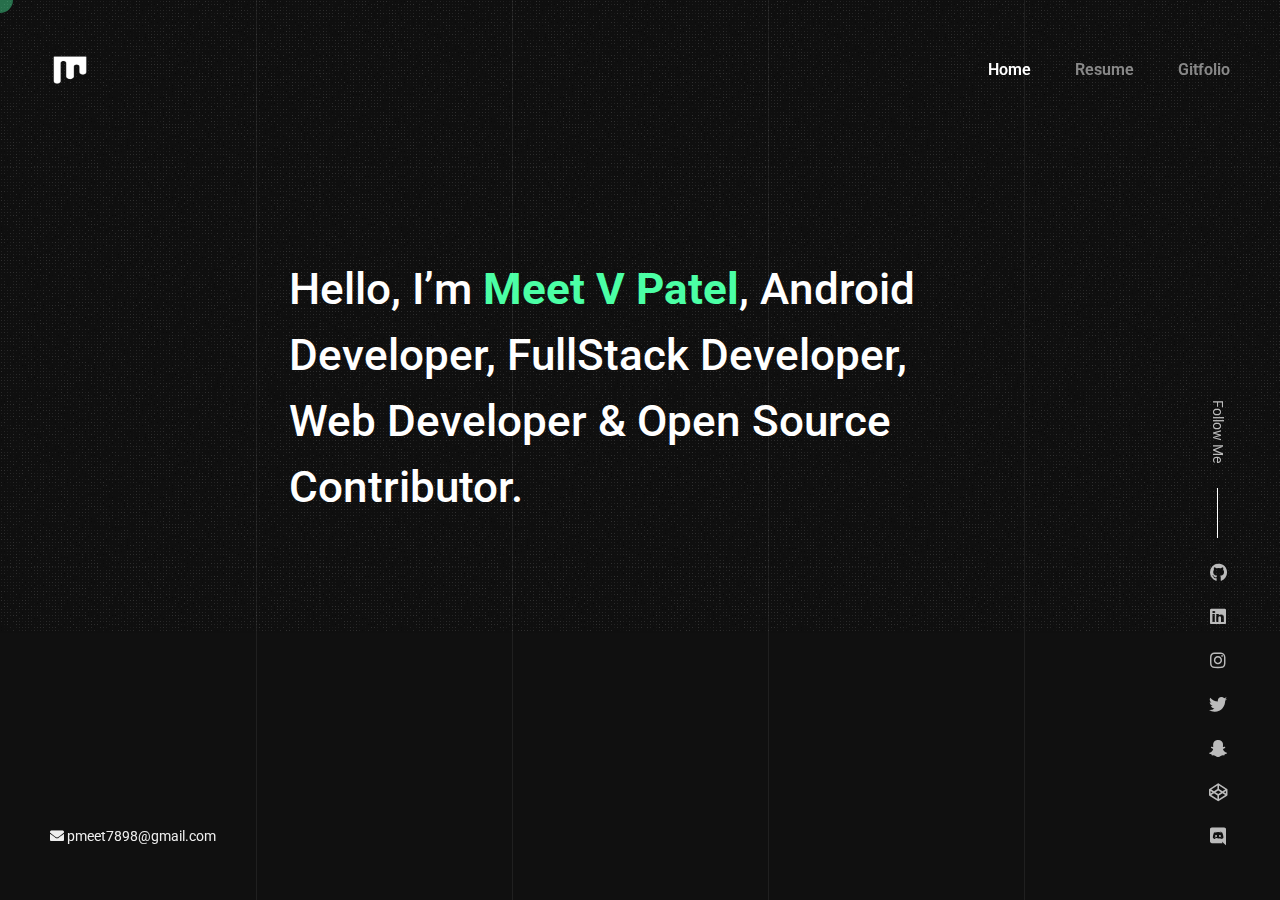
==== commit 6d04c0ec: "." ====
--- a/index.html
+++ b/index.html
@@ -9,7 +9,7 @@
 	<meta name="author" content="Meet V Patel" />
 
 	<!-- Title -->
-	<link rel="icon" href="img/main.png" type="image/icon type">	
+	<link rel="icon" href="img/main_logo.png" type="image/icon type">	
 	<title>Meet V Patel | Fullstack Developer | Android Developer</title>
 
 	<!-- Fonts -->
@@ -21,16 +21,15 @@
 	<link rel="stylesheet" href="css/style.css" />			
 	<link rel="shortcut icon" href="images/favicons/favicon.ico">
 
-	<!-- Global site tag (gtag.js) - Google Analytics-->
-	<script>
-		<!-- Google Tag Manager -->
-		<script>(function(w,d,s,l,i){w[l]=w[l]||[];w[l].push({'gtm.start':
+	<!-- Global site tag (gtag.js) - Google Analytics-->	
+	<!-- Google Tag Manager -->
+	<script>(function(w,d,s,l,i){w[l]=w[l]||[];w[l].push({'gtm.start':
 		new Date().getTime(),event:'gtm.js'});var f=d.getElementsByTagName(s)[0],
 		j=d.createElement(s),dl=l!='dataLayer'?'&l='+l:'';j.async=true;j.src=
 		'https://www.googletagmanager.com/gtm.js?id='+i+dl;f.parentNode.insertBefore(j,f);
-		})(window,document,'script','dataLayer','GTM-M337FMP');</script>
-		<!-- End Google Tag Manager -->
-	</script>   
+		})(window,document,'script','dataLayer','GTM-M337FMP');
+	</script>
+	<!-- End Google Tag Manager -->	
 	
 	<script>
     window.onload = () => {
@@ -77,7 +76,7 @@
 					</a>
 				</div>				
 				<!-- top menu-->						
-				<div class="top-menu hover-masks">
+				<div class="top-menu hover-masks">	
 					<div class="top-menu-nav">	
 						<div class="menu-topmenu-container">
 							<ul class="menu">
@@ -86,6 +85,9 @@
 								</li>
 								<li class="menu-item">
 									<a href="works.html">Resume</a>									
+								</li>
+								<li class="menu-item">
+									<a href="gitpage.html">Gitfolio</a>									
 								</li>																
 							</ul>
 						</div>
@@ -107,9 +109,9 @@
 				<!-- started content -->
 				<div class="centrize full-width">
 					<div class="vertical-center">
-						<div class="started-content">
-						<h1 class="h-title">
-								Hello, I’m <strong>Meet V Patel</strong>, Android Developer, FullStack Developer &<BR/> Web Developer.
+						<div class="started-content">						
+							<h1 class="h-title">
+								Hello, I’m <strong>Meet V Patel</strong>, Android Developer, FullStack Developer, <BR/> Web Developer & Open Source Contributor.
 							</h1>
 							<div class="h-subtitles">
 								<div class="h-subtitle typing-subtitle">
@@ -117,7 +119,8 @@
                                     <p>I develop <strong>Web Sites & Web Applications.</strong></p>
                                     <p>I am interested in <strong>Computer Builds.</strong></p>
                                     <p>I love <strong>Mechanical Things.</strong></p>
-                                    <p>I am learning <strong>Graphic Designing.</strong></p>
+									<p>I am learning <strong>Graphic Designing.</strong></p>
+									<p>I contribute<strong> to open source.</strong></p>
 								</div>
 								<span class="typed-subtitle"></span>
 							</div>
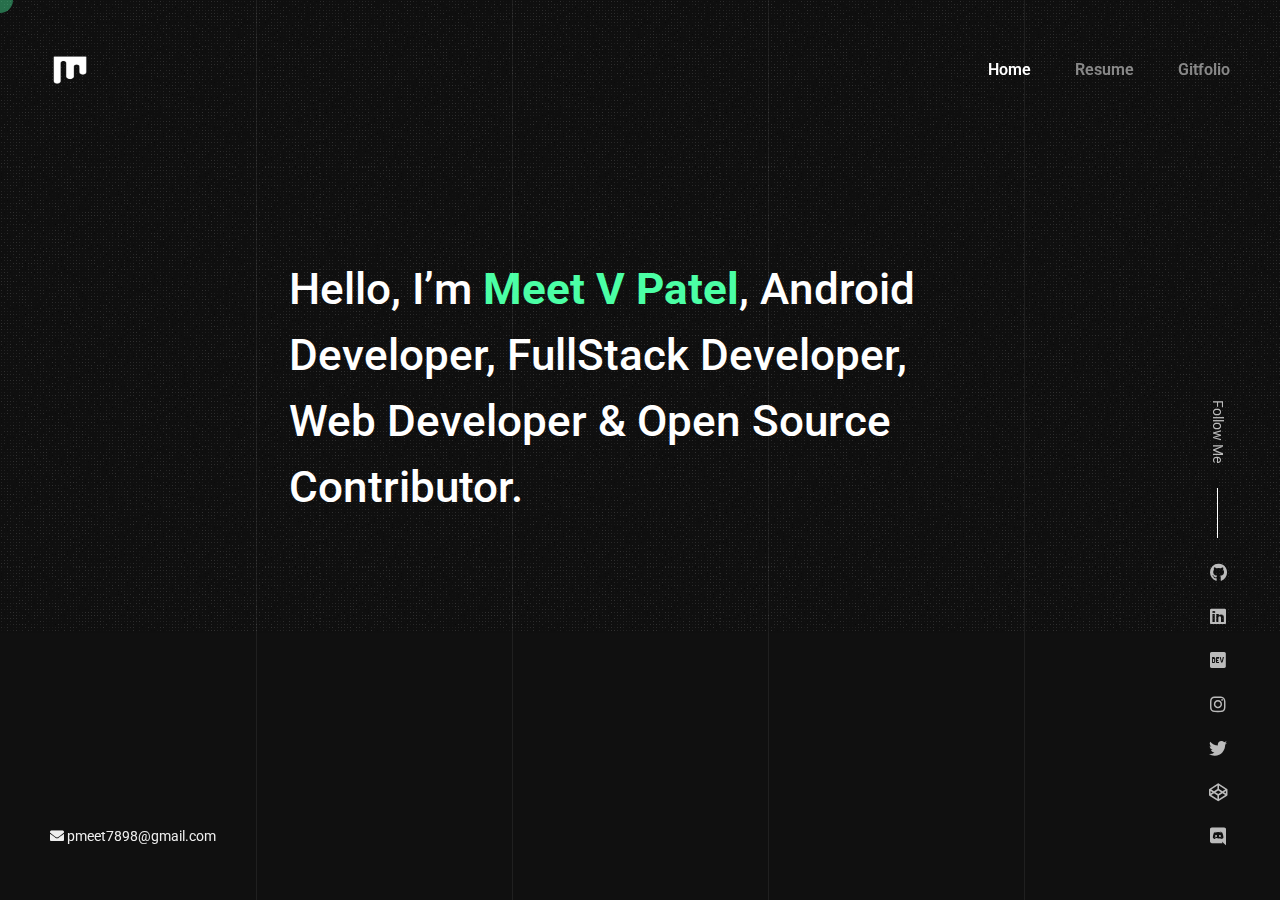
==== commit c8ddc17e: ""Made change in Socail media list"" ====
--- a/index.html
+++ b/index.html
@@ -147,15 +147,15 @@
 					<a target="_blank" href="https://linkedin.com/in/meetxpress/">
 						<span class="icon fab fa-linkedin"></span>
 					</a>
+					<a target="_blank" href="https://dev.to/meetxpress">
+						<i class="icon fab fa-dev"></i>
+					</a>
 					<a target="_blank" href="https://instagram.com/meetxpress/">
 						<span class="icon fab fa-instagram"></span>
 					</a>
 					<a target="_blank" href="https://twitter.com/kuchbhimeet/">
 						<span class="icon fab fa-twitter"></span>
-					</a>
-					<a target="_blank" href="https://snapchat.com/add/m_mv99/">
-						<span class="icon fab fa-snapchat-ghost"></span>
-					</a>
+					</a>					
 					<a target="_blank" href="https://codepen.io/meetxpress">
 						<span class="icon fab fa-codepen"></span>
 					</a>
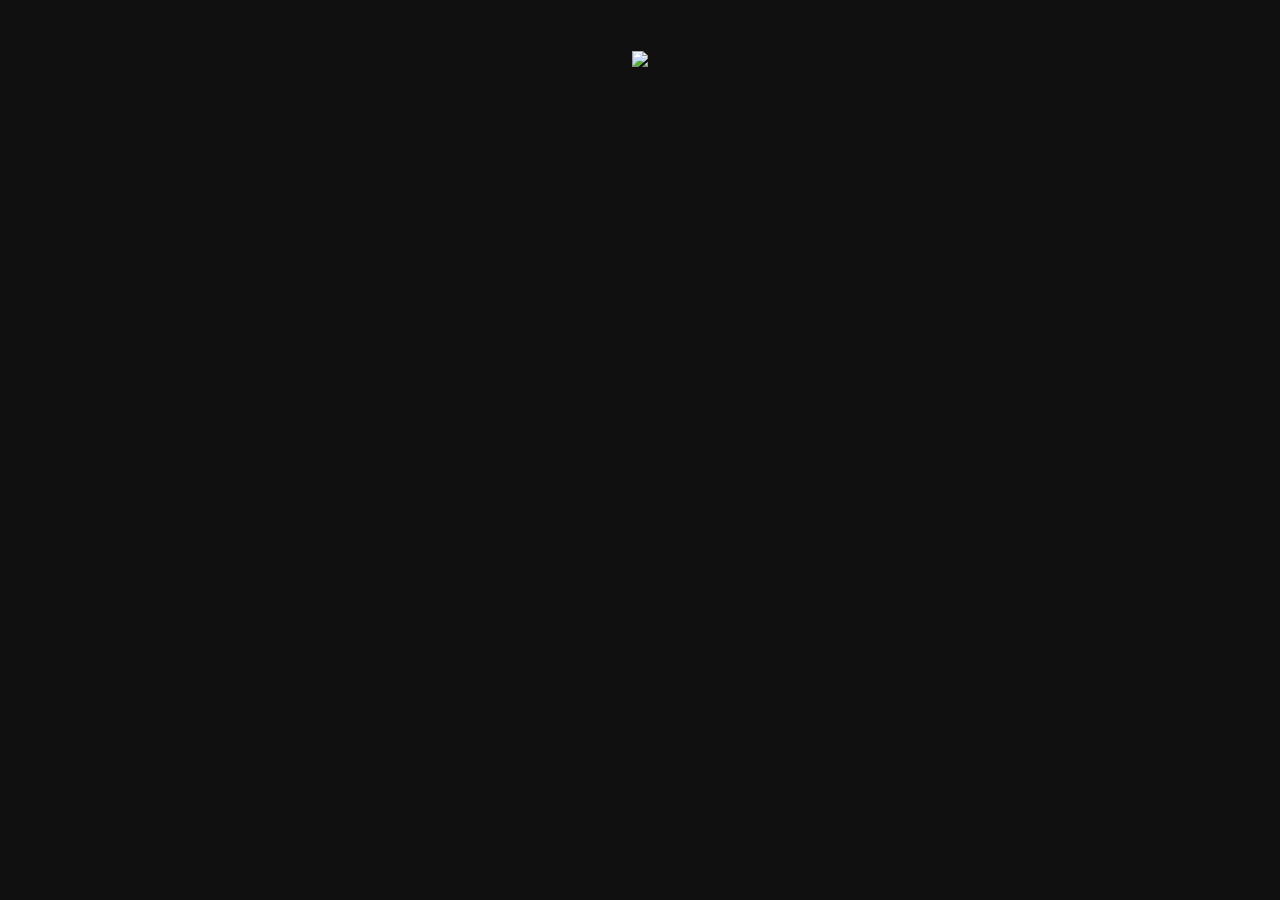
==== commit c0ec57aa: "." ====
--- a/index.html
+++ b/index.html
@@ -1,188 +1,62 @@
 <!doctype html>
 <html lang="en-US">
+
 <head>
-	<!-- Meta -->
-	<meta charset="UTF-8">
-	<meta name="viewport" content="width=device-width, initial-scale=1, maximum-scale=1" />
-	<meta name="description" content="Meet Patels's Personal Website" />
-	<meta name="keywords" content="Meet Patel, Meet Vinilkumar Patel, Meet V Patel, Meet, Fullstack Developer, Computer Application, Vadodara, Bharuch, India, Guj, Gujarat, gujarati, Software Developer" />
-	<meta name="author" content="Meet V Patel" />
+  <!-- Meta -->
+  <meta charset="UTF-8">
+  <meta name="viewport" content="width=device-width, initial-scale=1, maximum-scale=1" />
+  <meta name="description" content="Meet Patels's Personal Website" />
+  <meta name="keywords"
+    content="Meet Patel, Meet Vinilkumar Patel, Meet V Patel, Meet, Fullstack Developer, Computer Application, Vadodara, Bharuch, India, Guj, Gujarat, gujarati, Software Developer" />
+  <meta name="author" content="Meet V Patel" />
 
-	<!-- Title -->
-	<link rel="icon" href="img/main_logo.png" type="image/icon type">	
-	<title>Meet V Patel | Fullstack Developer | Android Developer</title>
+  <!-- Title -->
+  <link rel="icon" href="img/main_logo.png" type="image/icon type">
+  <title>Meet V Patel | Fullstack Developer | Android Developer</title>
 
-	<!-- Fonts -->
-	<link href="https://fonts.googleapis.com/css?family=Roboto:100,100i,300,300i,400,400i,500,500i,700,700i,900,900i&display=swap&subset=cyrillic" rel="stylesheet">
-    <!-- Stylesheets-->
-	<link rel="stylesheet" href="css/min-styles.css" />
-	<link rel="stylesheet" href="css/fontawesome.css" />
-	<link rel="stylesheet" href="css/brands.css" />
-	<link rel="stylesheet" href="css/style.css" />			
-	<link rel="shortcut icon" href="images/favicons/favicon.ico">
+  <link rel="stylesheet" href="css/brands.css" />
+  <link rel="stylesheet" href="css/style.css" />
+  <link rel="stylesheet" href="css/splash_style.css" />
 
-	<!-- Global site tag (gtag.js) - Google Analytics-->	
-	<!-- Google Tag Manager -->
-	<script>(function(w,d,s,l,i){w[l]=w[l]||[];w[l].push({'gtm.start':
-		new Date().getTime(),event:'gtm.js'});var f=d.getElementsByTagName(s)[0],
-		j=d.createElement(s),dl=l!='dataLayer'?'&l='+l:'';j.async=true;j.src=
-		'https://www.googletagmanager.com/gtm.js?id='+i+dl;f.parentNode.insertBefore(j,f);
-		})(window,document,'script','dataLayer','GTM-M337FMP');
-	</script>
-	<!-- End Google Tag Manager -->	
-	
-	<script>
-    window.onload = () => {
-      let bannerNode = document.querySelector('[alt="www.000webhost.com"]').parentNode.parentNode;
-      bannerNode.parentNode.removeChild(bannerNode);
-    }
+  <!-- Google Tag Manager -->
+  <script>(function (w, d, s, l, i) {
+      w[l] = w[l] || []; w[l].push({
+        'gtm.start':
+          new Date().getTime(), event: 'gtm.js'
+      }); var f = d.getElementsByTagName(s)[0],
+        j = d.createElement(s), dl = l != 'dataLayer' ? '&l=' + l : ''; j.async = true; j.src =
+          'https://www.googletagmanager.com/gtm.js?id=' + i + dl; f.parentNode.insertBefore(j, f);
+    })(window, document, 'script', 'dataLayer', 'GTM-M337FMP');</script>
+  <!-- End Google Tag Manager -->
+</head>
+
+<body id="home" onload="myFunction()">
+  <!-- Google Tag Manager (noscript) -->
+  <noscript><iframe src="https://www.googletagmanager.com/ns.html?id=GTM-M337FMP" height="0" width="0"
+      style="display:none;visibility:hidden"></iframe></noscript>
+  <!-- End Google Tag Manager (noscript) -->
+
+  <div class="centrize full-width">
+    <div class="vertical-center">
+      <div class="started-content">
+        <h1 class="h-title">
+          <a>
+            <center>
+              <img src="img/clear-mini-main.gif" style="max-width:100%;" />
+            </center>
+          </a>
+        </h1>
+      </div>
+    </div>
+  </div>
+
+  <script>
+    function myFunction() {
+      setTimeout(function () {
+        window.location.replace("home.html");
+      }, 3000);
+    }	
   </script>
 
-</head>
-
-<body class="home-creative">
-    <!-- Google Tag Manager (noscript) -->
-	<noscript><iframe src="https://www.googletagmanager.com/ns.html?id=GTM-M337FMP"
-	height="0" width="0" style="display:none;visibility:hidden"></iframe></noscript>
-	<!-- End Google Tag Manager (noscript) -->
-
-	<!-- Preloader -->
-	<div class="preloader">
-		<div class="centrize full-width">
-			<div class="vertical-center">
-				<div class="spinner">
-					<div class="double-bounce1"></div>
-					<div class="double-bounce2"></div>
-				</div>
-			</div>
-		</div>
-	</div>
-	
-	<!-- Container -->
-	<div class="container">
-		<!-- Cursor -->
-		<div class="cursor-follower"></div>	
-		<!-- Header -->
-		<header class="header">
-			<div class="head-top">
-				<!-- menu button -->
-				<a href="#" class="menu-btn"><span></span></a>
-				<!-- logo -->
-				<div class="logo hover-masks-logo">
-					<a href="index.html">
-						<span class="mask-lnk" style="font-size:19px">
-						<img src="img/main_logo.ico" style="width:40px; height:33px"/><strong></strong></span>
-						<span class="mask-lnk mask-lnk-hover"><strong>Meet V Patel.</strong></span>
-					</a>
-				</div>				
-				<!-- top menu-->						
-				<div class="top-menu hover-masks">	
-					<div class="top-menu-nav">	
-						<div class="menu-topmenu-container">
-							<ul class="menu">
-								<li class="menu-item current-menu-item">
-									<a href="index.html">Home</a>									
-								</li>
-								<li class="menu-item">
-									<a href="works.html">Resume</a>									
-								</li>
-								<li class="menu-item">
-									<a href="gitpage.html">Gitfolio</a>									
-								</li>																
-							</ul>
-						</div>
-					</div>
-				</div>
-			</div>
-		</header>
-		
-		<!-- Wrapper -->
-		<div class="wrapper">	
-			<!-- Section Started -->
-			<div class="section started layout-creative" id="section-started">
-				<!-- background -->
-				<div class="video-bg">
-					<div class="video-bg-mask"></div>
-					<div class="video-bg-texture" id="grained_container"></div>
-				</div>
-
-				<!-- started content -->
-				<div class="centrize full-width">
-					<div class="vertical-center">
-						<div class="started-content">						
-							<h1 class="h-title">
-								Hello, I’m <strong>Meet V Patel</strong>, Android Developer, FullStack Developer, <BR/> Web Developer & Open Source Contributor.
-							</h1>
-							<div class="h-subtitles">
-								<div class="h-subtitle typing-subtitle">
-									<p>I develop <strong>Android Applications.</strong></p>
-                                    <p>I develop <strong>Web Sites & Web Applications.</strong></p>
-                                    <p>I am interested in <strong>Computer Builds.</strong></p>
-                                    <p>I love <strong>Mechanical Things.</strong></p>
-									<p>I am learning <strong>Graphic Designing.</strong></p>
-									<p>I contribute<strong> to open source.</strong></p>
-								</div>
-								<span class="typed-subtitle"></span>
-							</div>
-						</div>
-					</div>
-				</div>
-			</div>
-		</div>
-		
-		<!-- Footer -->
-		<footer class="footer">
-			<div class="copy">
-				<a target="_blank" href="mailto:pmeet7898@gmail.com" style="text-decoration:none">
-					<span class="icon fa fa-envelope"></span>
-					<span>pmeet7898@gmail.com</span>
-				</a>								
-			</div>
-			<div class="soc-box">
-				<div class="follow-label">Follow Me</div>
-				<div class="soc">
-					<a target="_blank" href="https://www.github.com/meetxpress/">
-						<span class="icon fab fa-github"></span>
-					</a>
-					<a target="_blank" href="https://linkedin.com/in/meetxpress/">
-						<span class="icon fab fa-linkedin"></span>
-					</a>
-					<a target="_blank" href="https://dev.to/meetxpress">
-						<i class="icon fab fa-dev"></i>
-					</a>
-					<a target="_blank" href="https://instagram.com/meetxpress/">
-						<span class="icon fab fa-instagram"></span>
-					</a>
-					<a target="_blank" href="https://twitter.com/kuchbhimeet/">
-						<span class="icon fab fa-twitter"></span>
-					</a>					
-					<a target="_blank" href="https://codepen.io/meetxpress">
-						<span class="icon fab fa-codepen"></span>
-					</a>
-					<a target="_blank" href="https://discord.com/channels/760386959255797811">
-						<span class="icon fab fa-discord"></span>
-					</a>					
-				</div>
-			</div>
-			<div class="clear"></div>
-		</footer>
-
-		<!-- Lines -->
-		<div class="lines">
-			<div class="line-col"></div>
-			<div class="line-col"></div>
-			<div class="line-col"></div>
-			<div class="line-col"></div>
-			<div class="line-col"></div>
-		</div>
-		
-	</div>
-        <script async defer src="https://cdn.simpleanalytics.io/hello.js"></script>
-<noscript><img src="https://api.simpleanalytics.io/hello.gif" alt=""></noscript>
-	<!-- Scripts -->
-	<script src="js/scripts.js"></script>
-	<script src="js/db.js"></script>
-	<script src="js/script.js"></script>    
-
 </body>
-</html>
+</html>